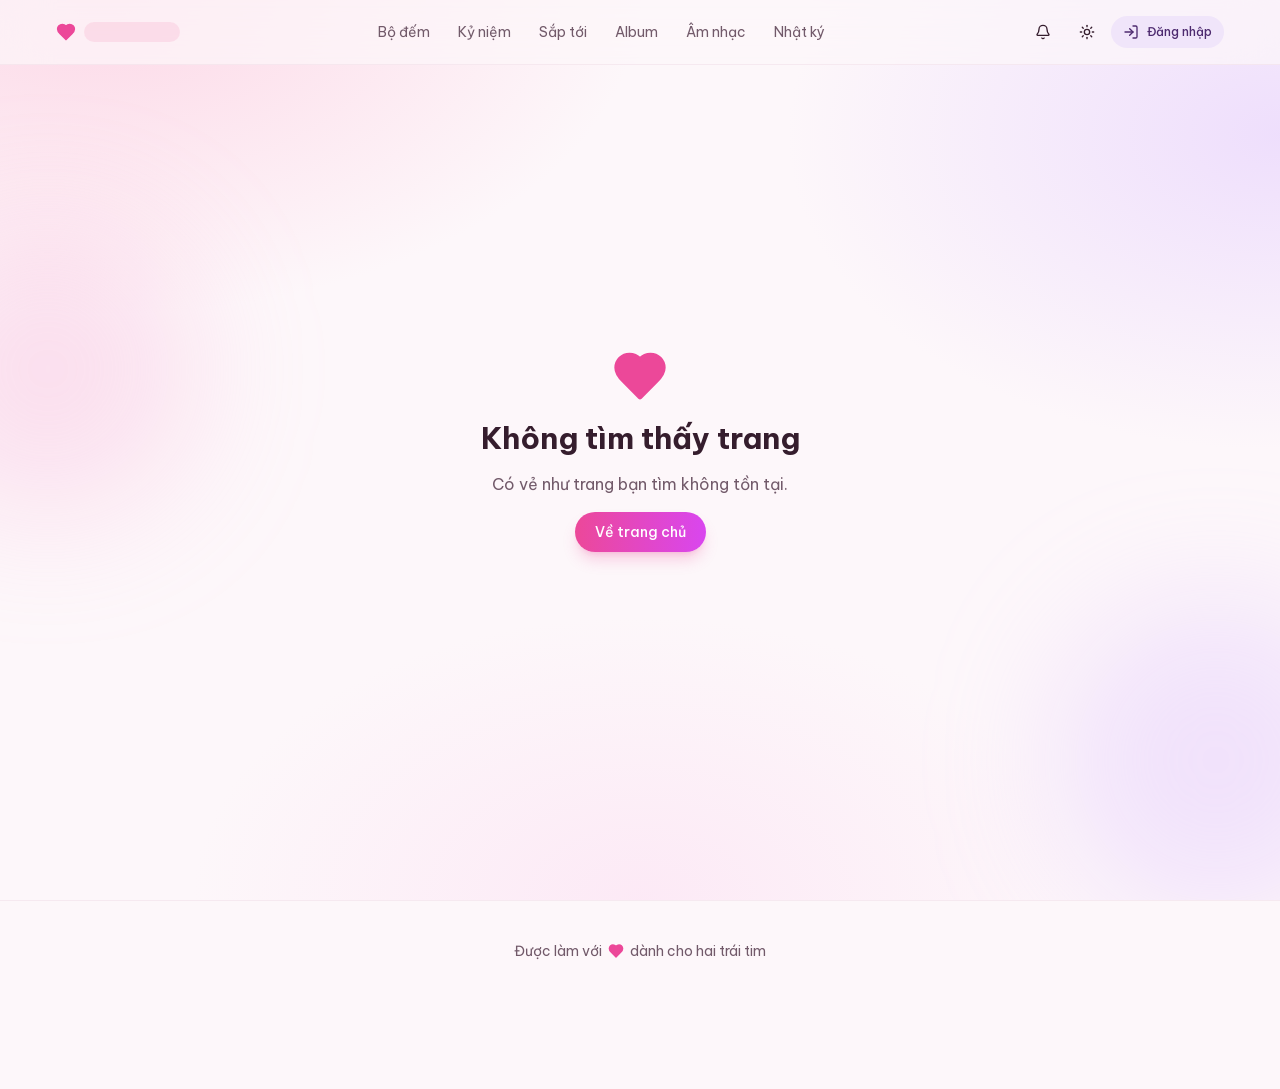
==== 404/index.html @ 4d0943d8 "Add files via upload" ====
<!DOCTYPE html><!--MErMUudcMoKUfOVUXWgeL--><html lang="vi" class="__variable_6d0faf __variable_8149aa"><head><meta charSet="utf-8"/><meta name="viewport" content="width=device-width, initial-scale=1"/><link rel="stylesheet" href="/_next/static/css/051e83f7795ea4bc.css" data-precedence="next"/><link rel="preload" as="script" fetchPriority="low" href="/_next/static/chunks/webpack-a908bea2ae0d6012.js"/><script src="/_next/static/chunks/4bd1b696-c023c6e3521b1417.js" async=""></script><script src="/_next/static/chunks/255-09fb0d129bb12f51.js" async=""></script><script src="/_next/static/chunks/main-app-3d567fc9f764b488.js" async=""></script><script src="/_next/static/chunks/44530001-6a14ce924906b4cd.js" async=""></script><script src="/_next/static/chunks/545-3b29d9e974eccf56.js" async=""></script><script src="/_next/static/chunks/82-1ed20d29b1942eb7.js" async=""></script><script src="/_next/static/chunks/146-676a3ccfbc1ae2bc.js" async=""></script><script src="/_next/static/chunks/619-9168df9c2a29b74b.js" async=""></script><script src="/_next/static/chunks/848-14072fbcd5449dd8.js" async=""></script><script src="/_next/static/chunks/577-89d31c0e419f32e5.js" async=""></script><script src="/_next/static/chunks/531-cd89e9d6afe585ce.js" async=""></script><script src="/_next/static/chunks/app/layout-2a44fe46a2966924.js" async=""></script><script src="/_next/static/chunks/app/error-6f0ba57e7aeb6a8e.js" async=""></script><script src="/_next/static/chunks/app/not-found-c13239a4c99b8b50.js" async=""></script><meta name="robots" content="noindex"/><meta name="theme-color" media="(prefers-color-scheme: light)" content="#fdf2f8"/><meta name="theme-color" media="(prefers-color-scheme: dark)" content="#14101c"/><title>Couple Love Counter - Đếm ngày yêu nhau</title><meta name="description" content="Website dành cho các cặp đôi: đếm ngày yêu nhau theo thời gian thực, lưu giữ kỷ niệm, album ảnh, playlist và nhật ký tình yêu."/><meta name="application-name" content="Couple Love Counter"/><meta name="keywords" content="đếm ngày yêu nhau,love counter,kỷ niệm tình yêu,album ảnh cặp đôi,nhật ký tình yêu"/><meta name="robots" content="index, follow"/><link rel="canonical" href="http://localhost:3000/"/><meta property="og:title" content="Couple Love Counter - Đếm ngày yêu nhau"/><meta property="og:description" content="Website dành cho các cặp đôi: đếm ngày yêu nhau theo thời gian thực, lưu giữ kỷ niệm, album ảnh, playlist và nhật ký tình yêu."/><meta property="og:url" content="http://localhost:3000/"/><meta property="og:site_name" content="Couple Love Counter"/><meta property="og:locale" content="vi_VN"/><meta property="og:type" content="website"/><meta name="twitter:card" content="summary"/><meta name="twitter:title" content="Couple Love Counter - Đếm ngày yêu nhau"/><meta name="twitter:description" content="Website dành cho các cặp đôi: đếm ngày yêu nhau theo thời gian thực, lưu giữ kỷ niệm, album ảnh, playlist và nhật ký tình yêu."/><link rel="icon" href="/icon.svg?c6a1fd4ae6cc5571" type="image/svg+xml" sizes="any"/><script src="/_next/static/chunks/polyfills-42372ed130431b0a.js" noModule=""></script></head><body class="min-h-screen font-sans antialiased"><div hidden=""><!--$--><!--/$--></div><script>((a,b,c,d,e,f,g,h)=>{let i=document.documentElement,j=["light","dark"];function k(b){var c;(Array.isArray(a)?a:[a]).forEach(a=>{let c="class"===a,d=c&&f?e.map(a=>f[a]||a):e;c?(i.classList.remove(...d),i.classList.add(f&&f[b]?f[b]:b)):i.setAttribute(a,b)}),c=b,h&&j.includes(c)&&(i.style.colorScheme=c)}if(d)k(d);else try{let a=localStorage.getItem(b)||c,d=g&&"system"===a?window.matchMedia("(prefers-color-scheme: dark)").matches?"dark":"light":a;k(d)}catch(a){}})("class","theme","system",null,["light","dark"],null,true,true)</script><div class="app-bg" aria-hidden="true"></div><div class="pointer-events-none fixed inset-0 -z-10 overflow-hidden" aria-hidden="true"><div class="absolute -left-24 top-1/4 size-72 animate-float rounded-full bg-pink-300/30 blur-3xl dark:bg-pink-600/15"></div><div class="absolute -right-24 top-2/3 size-80 animate-float-slow rounded-full bg-purple-300/30 blur-3xl dark:bg-purple-600/15"></div></div><header class="fixed inset-x-0 top-0 z-50 border-b border-border/50 bg-background/70 backdrop-blur-xl"><div class="container flex h-16 items-center justify-between gap-4"><a class="flex items-center gap-2 font-semibold" aria-label="Trang chủ" href="/"><svg xmlns="http://www.w3.org/2000/svg" width="24" height="24" viewBox="0 0 24 24" fill="none" stroke="currentColor" stroke-width="2" stroke-linecap="round" stroke-linejoin="round" class="lucide lucide-heart size-5 animate-heartbeat fill-pink-500 text-pink-500"><path d="M19 14c1.49-1.46 3-3.21 3-5.5A5.5 5.5 0 0 0 16.5 3c-1.76 0-3 .5-4.5 2-1.5-1.5-2.74-2-4.5-2A5.5 5.5 0 0 0 2 8.5c0 2.3 1.5 4.05 3 5.5l7 7Z"></path></svg><div aria-hidden="true" class="animate-pulse rounded-2xl bg-primary/10 dark:bg-white/10 h-5 w-24"></div></a><nav class="hidden items-center gap-1 lg:flex" aria-label="Điều hướng chính"><a class="rounded-full px-3 py-1.5 text-sm text-muted-foreground transition-colors hover:bg-accent hover:text-accent-foreground" href="/#counter">Bộ đếm</a><a class="rounded-full px-3 py-1.5 text-sm text-muted-foreground transition-colors hover:bg-accent hover:text-accent-foreground" href="/#timeline">Kỷ niệm</a><a class="rounded-full px-3 py-1.5 text-sm text-muted-foreground transition-colors hover:bg-accent hover:text-accent-foreground" href="/#upcoming">Sắp tới</a><a class="rounded-full px-3 py-1.5 text-sm text-muted-foreground transition-colors hover:bg-accent hover:text-accent-foreground" href="/#album">Album</a><a class="rounded-full px-3 py-1.5 text-sm text-muted-foreground transition-colors hover:bg-accent hover:text-accent-foreground" href="/#music">Âm nhạc</a><a class="rounded-full px-3 py-1.5 text-sm text-muted-foreground transition-colors hover:bg-accent hover:text-accent-foreground" href="/#diary">Nhật ký</a></nav><div class="flex items-center gap-1"><button class="inline-flex items-center justify-center gap-2 whitespace-nowrap rounded-full text-sm font-medium transition-all focus-visible:outline-none focus-visible:ring-2 focus-visible:ring-ring focus-visible:ring-offset-2 focus-visible:ring-offset-background disabled:pointer-events-none disabled:opacity-50 [&amp;_svg]:pointer-events-none [&amp;_svg]:size-4 [&amp;_svg]:shrink-0 hover:bg-accent hover:text-accent-foreground size-10" aria-label="Tắt thông báo" title="Tắt thông báo"><svg xmlns="http://www.w3.org/2000/svg" width="24" height="24" viewBox="0 0 24 24" fill="none" stroke="currentColor" stroke-width="2" stroke-linecap="round" stroke-linejoin="round" class="lucide lucide-bell"><path d="M10.268 21a2 2 0 0 0 3.464 0"></path><path d="M3.262 15.326A1 1 0 0 0 4 17h16a1 1 0 0 0 .74-1.673C19.41 13.956 18 12.499 18 8A6 6 0 0 0 6 8c0 4.499-1.411 5.956-2.738 7.326"></path></svg></button><button class="inline-flex items-center justify-center gap-2 whitespace-nowrap rounded-full text-sm font-medium transition-all focus-visible:outline-none focus-visible:ring-2 focus-visible:ring-ring focus-visible:ring-offset-2 focus-visible:ring-offset-background disabled:pointer-events-none disabled:opacity-50 [&amp;_svg]:pointer-events-none [&amp;_svg]:size-4 [&amp;_svg]:shrink-0 hover:bg-accent hover:text-accent-foreground size-10" aria-label="Đổi giao diện sáng/tối" title="Đổi giao diện sáng/tối"><svg xmlns="http://www.w3.org/2000/svg" width="24" height="24" viewBox="0 0 24 24" fill="none" stroke="currentColor" stroke-width="2" stroke-linecap="round" stroke-linejoin="round" class="lucide lucide-sun dark:hidden"><circle cx="12" cy="12" r="4"></circle><path d="M12 2v2"></path><path d="M12 20v2"></path><path d="m4.93 4.93 1.41 1.41"></path><path d="m17.66 17.66 1.41 1.41"></path><path d="M2 12h2"></path><path d="M20 12h2"></path><path d="m6.34 17.66-1.41 1.41"></path><path d="m19.07 4.93-1.41 1.41"></path></svg><svg xmlns="http://www.w3.org/2000/svg" width="24" height="24" viewBox="0 0 24 24" fill="none" stroke="currentColor" stroke-width="2" stroke-linecap="round" stroke-linejoin="round" class="lucide lucide-moon hidden dark:block"><path d="M12 3a6 6 0 0 0 9 9 9 9 0 1 1-9-9Z"></path></svg></button><a class="items-center justify-center gap-2 whitespace-nowrap rounded-full font-medium transition-all focus-visible:outline-none focus-visible:ring-2 focus-visible:ring-ring focus-visible:ring-offset-2 focus-visible:ring-offset-background disabled:pointer-events-none disabled:opacity-50 [&amp;_svg]:pointer-events-none [&amp;_svg]:size-4 [&amp;_svg]:shrink-0 bg-secondary text-secondary-foreground hover:bg-secondary/70 h-8 px-3 text-xs hidden sm:inline-flex" href="/login/"><svg xmlns="http://www.w3.org/2000/svg" width="24" height="24" viewBox="0 0 24 24" fill="none" stroke="currentColor" stroke-width="2" stroke-linecap="round" stroke-linejoin="round" class="lucide lucide-log-in"><path d="M15 3h4a2 2 0 0 1 2 2v14a2 2 0 0 1-2 2h-4"></path><polyline points="10 17 15 12 10 7"></polyline><line x1="15" x2="3" y1="12" y2="12"></line></svg> Đăng nhập</a><button class="inline-flex items-center justify-center gap-2 whitespace-nowrap rounded-full text-sm font-medium transition-all focus-visible:outline-none focus-visible:ring-2 focus-visible:ring-ring focus-visible:ring-offset-2 focus-visible:ring-offset-background disabled:pointer-events-none disabled:opacity-50 [&amp;_svg]:pointer-events-none [&amp;_svg]:size-4 [&amp;_svg]:shrink-0 hover:bg-accent hover:text-accent-foreground size-10 lg:hidden" aria-label="Mở menu" aria-expanded="false"><svg xmlns="http://www.w3.org/2000/svg" width="24" height="24" viewBox="0 0 24 24" fill="none" stroke="currentColor" stroke-width="2" stroke-linecap="round" stroke-linejoin="round" class="lucide lucide-menu"><line x1="4" x2="20" y1="12" y2="12"></line><line x1="4" x2="20" y1="6" y2="6"></line><line x1="4" x2="20" y1="18" y2="18"></line></svg></button></div></div></header><main><div class="container flex min-h-screen flex-col items-center justify-center gap-4 text-center"><svg xmlns="http://www.w3.org/2000/svg" width="24" height="24" viewBox="0 0 24 24" fill="none" stroke="currentColor" stroke-width="2" stroke-linecap="round" stroke-linejoin="round" class="lucide lucide-heart size-14 animate-heartbeat fill-pink-500 text-pink-500"><path d="M19 14c1.49-1.46 3-3.21 3-5.5A5.5 5.5 0 0 0 16.5 3c-1.76 0-3 .5-4.5 2-1.5-1.5-2.74-2-4.5-2A5.5 5.5 0 0 0 2 8.5c0 2.3 1.5 4.05 3 5.5l7 7Z"></path></svg><h1 class="text-3xl font-bold">Không tìm thấy trang</h1><p class="text-muted-foreground">Có vẻ như trang bạn tìm không tồn tại.</p><a class="inline-flex items-center justify-center gap-2 whitespace-nowrap rounded-full text-sm font-medium transition-all focus-visible:outline-none focus-visible:ring-2 focus-visible:ring-ring focus-visible:ring-offset-2 focus-visible:ring-offset-background disabled:pointer-events-none disabled:opacity-50 [&amp;_svg]:pointer-events-none [&amp;_svg]:size-4 [&amp;_svg]:shrink-0 bg-gradient-to-r from-pink-500 to-fuchsia-500 text-primary-foreground shadow-lg shadow-pink-500/25 hover:shadow-pink-500/40 hover:brightness-105 active:scale-[0.98] h-10 px-5 py-2" href="/">Về trang chủ</a></div><!--$--><!--/$--></main><footer class="border-t border-border/50 py-10 pb-32 text-center text-sm text-muted-foreground"><p class="flex items-center justify-center gap-1.5">Được làm với <svg xmlns="http://www.w3.org/2000/svg" width="24" height="24" viewBox="0 0 24 24" fill="none" stroke="currentColor" stroke-width="2" stroke-linecap="round" stroke-linejoin="round" class="lucide lucide-heart size-4 fill-pink-500 text-pink-500"><path d="M19 14c1.49-1.46 3-3.21 3-5.5A5.5 5.5 0 0 0 16.5 3c-1.76 0-3 .5-4.5 2-1.5-1.5-2.74-2-4.5-2A5.5 5.5 0 0 0 2 8.5c0 2.3 1.5 4.05 3 5.5l7 7Z"></path></svg> dành cho hai trái tim</p></footer><section aria-label="Notifications alt+T" tabindex="-1" aria-live="polite" aria-relevant="additions text" aria-atomic="false"></section><audio preload="metadata"></audio><div class="fixed z-40 overflow-hidden rounded-3xl border border-border bg-card shadow-2xl pointer-events-none -left-[9999px] top-0 w-[22rem]" aria-hidden="true"><div class="aspect-video w-full hidden"></div></div><script src="/_next/static/chunks/webpack-a908bea2ae0d6012.js" id="_R_" async=""></script><script>(self.__next_f=self.__next_f||[]).push([0])</script><script>self.__next_f.push([1,"1:\"$Sreact.fragment\"\n2:I[1715,[\"730\",\"static/chunks/44530001-6a14ce924906b4cd.js\",\"545\",\"static/chunks/545-3b29d9e974eccf56.js\",\"82\",\"static/chunks/82-1ed20d29b1942eb7.js\",\"146\",\"static/chunks/146-676a3ccfbc1ae2bc.js\",\"619\",\"static/chunks/619-9168df9c2a29b74b.js\",\"848\",\"static/chunks/848-14072fbcd5449dd8.js\",\"577\",\"static/chunks/577-89d31c0e419f32e5.js\",\"531\",\"static/chunks/531-cd89e9d6afe585ce.js\",\"177\",\"static/chunks/app/layout-2a44fe46a2966924.js\"],\"ThemeProvider\"]\n3:I[4852,[\"730\",\"static/chunks/44530001-6a14ce924906b4cd.js\",\"545\",\"static/chunks/545-3b29d9e974eccf56.js\",\"82\",\"static/chunks/82-1ed20d29b1942eb7.js\",\"146\",\"static/chunks/146-676a3ccfbc1ae2bc.js\",\"619\",\"static/chunks/619-9168df9c2a29b74b.js\",\"848\",\"static/chunks/848-14072fbcd5449dd8.js\",\"577\",\"static/chunks/577-89d31c0e419f32e5.js\",\"531\",\"static/chunks/531-cd89e9d6afe585ce.js\",\"177\",\"static/chunks/app/layout-2a44fe46a2966924.js\"],\"AuthProvider\"]\n4:I[8923,[\"730\",\"static/chunks/44530001-6a14ce924906b4cd.js\",\"545\",\"static/chunks/545-3b29d9e974eccf56.js\",\"82\",\"static/chunks/82-1ed20d29b1942eb7.js\",\"146\",\"static/chunks/146-676a3ccfbc1ae2bc.js\",\"619\",\"static/chunks/619-9168df9c2a29b74b.js\",\"848\",\"static/chunks/848-14072fbcd5449dd8.js\",\"577\",\"static/chunks/577-89d31c0e419f32e5.js\",\"531\",\"static/chunks/531-cd89e9d6afe585ce.js\",\"177\",\"static/chunks/app/layout-2a44fe46a2966924.js\"],\"CoupleProvider\"]\n5:I[8129,[\"730\",\"static/chunks/44530001-6a14ce924906b4cd.js\",\"545\",\"static/chunks/545-3b29d9e974eccf56.js\",\"82\",\"static/chunks/82-1ed20d29b1942eb7.js\",\"146\",\"static/chunks/146-676a3ccfbc1ae2bc.js\",\"619\",\"static/chunks/619-9168df9c2a29b74b.js\",\"848\",\"static/chunks/848-14072fbcd5449dd8.js\",\"577\",\"static/chunks/577-89d31c0e419f32e5.js\",\"531\",\"static/chunks/531-cd89e9d6afe585ce.js\",\"177\",\"static/chunks/app/layout-2a44fe46a2966924.js\"],\"NotificationProvider\"]\n6:I[5827,[\"730\",\"static/chunks/44530001-6a14ce924906b4cd.js\",\"545\",\"static/chunks/545-3b29d9e974eccf56.js\",\"82\",\"static/chunks/82-1ed20d29b1942eb7.js\",\"146\",\"static/chunks/146-676a3ccfbc1ae2bc.js\",\"619\",\"static/c"])</script><script>self.__next_f.push([1,"hunks/619-9168df9c2a29b74b.js\",\"848\",\"static/chunks/848-14072fbcd5449dd8.js\",\"577\",\"static/chunks/577-89d31c0e419f32e5.js\",\"531\",\"static/chunks/531-cd89e9d6afe585ce.js\",\"177\",\"static/chunks/app/layout-2a44fe46a2966924.js\"],\"PlayerProvider\"]\n7:I[2938,[\"730\",\"static/chunks/44530001-6a14ce924906b4cd.js\",\"545\",\"static/chunks/545-3b29d9e974eccf56.js\",\"82\",\"static/chunks/82-1ed20d29b1942eb7.js\",\"146\",\"static/chunks/146-676a3ccfbc1ae2bc.js\",\"619\",\"static/chunks/619-9168df9c2a29b74b.js\",\"848\",\"static/chunks/848-14072fbcd5449dd8.js\",\"577\",\"static/chunks/577-89d31c0e419f32e5.js\",\"531\",\"static/chunks/531-cd89e9d6afe585ce.js\",\"177\",\"static/chunks/app/layout-2a44fe46a2966924.js\"],\"SiteHeader\"]\n8:I[9766,[],\"\"]\n9:I[9520,[\"545\",\"static/chunks/545-3b29d9e974eccf56.js\",\"39\",\"static/chunks/app/error-6f0ba57e7aeb6a8e.js\"],\"default\"]\na:I[8924,[],\"\"]\nb:I[2619,[\"619\",\"static/chunks/619-9168df9c2a29b74b.js\",\"345\",\"static/chunks/app/not-found-c13239a4c99b8b50.js\"],\"\"]\nc:I[1783,[\"730\",\"static/chunks/44530001-6a14ce924906b4cd.js\",\"545\",\"static/chunks/545-3b29d9e974eccf56.js\",\"82\",\"static/chunks/82-1ed20d29b1942eb7.js\",\"146\",\"static/chunks/146-676a3ccfbc1ae2bc.js\",\"619\",\"static/chunks/619-9168df9c2a29b74b.js\",\"848\",\"static/chunks/848-14072fbcd5449dd8.js\",\"577\",\"static/chunks/577-89d31c0e419f32e5.js\",\"531\",\"static/chunks/531-cd89e9d6afe585ce.js\",\"177\",\"static/chunks/app/layout-2a44fe46a2966924.js\"],\"MusicPlayer\"]\nd:I[5021,[\"730\",\"static/chunks/44530001-6a14ce924906b4cd.js\",\"545\",\"static/chunks/545-3b29d9e974eccf56.js\",\"82\",\"static/chunks/82-1ed20d29b1942eb7.js\",\"146\",\"static/chunks/146-676a3ccfbc1ae2bc.js\",\"619\",\"static/chunks/619-9168df9c2a29b74b.js\",\"848\",\"static/chunks/848-14072fbcd5449dd8.js\",\"577\",\"static/chunks/577-89d31c0e419f32e5.js\",\"531\",\"static/chunks/531-cd89e9d6afe585ce.js\",\"177\",\"static/chunks/app/layout-2a44fe46a2966924.js\"],\"NotificationPopup\"]\ne:I[2626,[\"730\",\"static/chunks/44530001-6a14ce924906b4cd.js\",\"545\",\"static/chunks/545-3b29d9e974eccf56.js\",\"82\",\"static/chunks/82-1ed20d29b1942eb7.js\",\"146\",\"static/chunks/146-676a3ccf"])</script><script>self.__next_f.push([1,"bc1ae2bc.js\",\"619\",\"static/chunks/619-9168df9c2a29b74b.js\",\"848\",\"static/chunks/848-14072fbcd5449dd8.js\",\"577\",\"static/chunks/577-89d31c0e419f32e5.js\",\"531\",\"static/chunks/531-cd89e9d6afe585ce.js\",\"177\",\"static/chunks/app/layout-2a44fe46a2966924.js\"],\"AppToaster\"]\n15:I[7150,[],\"\"]\n:HL[\"/_next/static/css/051e83f7795ea4bc.css\",\"style\"]\n"])</script><script>self.__next_f.push([1,"0:{\"P\":null,\"b\":\"MErMUudcMoKUfOVUXWgeL\",\"p\":\"\",\"c\":[\"\",\"_not-found\",\"\"],\"i\":false,\"f\":[[[\"\",{\"children\":[\"/_not-found\",{\"children\":[\"__PAGE__\",{}]}]},\"$undefined\",\"$undefined\",true],[\"\",[\"$\",\"$1\",\"c\",{\"children\":[[[\"$\",\"link\",\"0\",{\"rel\":\"stylesheet\",\"href\":\"/_next/static/css/051e83f7795ea4bc.css\",\"precedence\":\"next\",\"crossOrigin\":\"$undefined\",\"nonce\":\"$undefined\"}]],[\"$\",\"html\",null,{\"lang\":\"vi\",\"suppressHydrationWarning\":true,\"className\":\"__variable_6d0faf __variable_8149aa\",\"children\":[\"$\",\"body\",null,{\"className\":\"min-h-screen font-sans antialiased\",\"children\":[\"$\",\"$L2\",null,{\"attribute\":\"class\",\"defaultTheme\":\"system\",\"enableSystem\":true,\"disableTransitionOnChange\":true,\"children\":[\"$\",\"$L3\",null,{\"children\":[\"$\",\"$L4\",null,{\"children\":[\"$\",\"$L5\",null,{\"children\":[\"$\",\"$L6\",null,{\"children\":[[\"$\",\"div\",null,{\"className\":\"app-bg\",\"aria-hidden\":\"true\"}],[\"$\",\"div\",null,{\"className\":\"pointer-events-none fixed inset-0 -z-10 overflow-hidden\",\"aria-hidden\":\"true\",\"children\":[[\"$\",\"div\",null,{\"className\":\"absolute -left-24 top-1/4 size-72 animate-float rounded-full bg-pink-300/30 blur-3xl dark:bg-pink-600/15\"}],[\"$\",\"div\",null,{\"className\":\"absolute -right-24 top-2/3 size-80 animate-float-slow rounded-full bg-purple-300/30 blur-3xl dark:bg-purple-600/15\"}]]}],[\"$\",\"$L7\",null,{}],[\"$\",\"main\",null,{\"children\":[\"$\",\"$L8\",null,{\"parallelRouterKey\":\"children\",\"error\":\"$9\",\"errorStyles\":[],\"errorScripts\":[],\"template\":[\"$\",\"$La\",null,{}],\"templateStyles\":\"$undefined\",\"templateScripts\":\"$undefined\",\"notFound\":[[\"$\",\"div\",null,{\"className\":\"container flex min-h-screen flex-col items-center justify-center gap-4 text-center\",\"children\":[[\"$\",\"svg\",null,{\"ref\":\"$undefined\",\"xmlns\":\"http://www.w3.org/2000/svg\",\"width\":24,\"height\":24,\"viewBox\":\"0 0 24 24\",\"fill\":\"none\",\"stroke\":\"currentColor\",\"strokeWidth\":2,\"strokeLinecap\":\"round\",\"strokeLinejoin\":\"round\",\"className\":\"lucide lucide-heart size-14 animate-heartbeat fill-pink-500 text-pink-500\",\"children\":[[\"$\",\"path\",\"c3ymky\",{\"d\":\"M19 14c1.49-1.46 3-3.21 3-5.5A5.5 5.5 0 0 0 16.5 3c-1.76 0-3 .5-4.5 2-1.5-1.5-2.74-2-4.5-2A5.5 5.5 0 0 0 2 8.5c0 2.3 1.5 4.05 3 5.5l7 7Z\"}],\"$undefined\"]}],[\"$\",\"h1\",null,{\"className\":\"text-3xl font-bold\",\"children\":\"Không tìm thấy trang\"}],[\"$\",\"p\",null,{\"className\":\"text-muted-foreground\",\"children\":\"Có vẻ như trang bạn tìm không tồn tại.\"}],[\"$\",\"$Lb\",null,{\"href\":\"/\",\"children\":\"Về trang chủ\",\"className\":\"inline-flex items-center justify-center gap-2 whitespace-nowrap rounded-full text-sm font-medium transition-all focus-visible:outline-none focus-visible:ring-2 focus-visible:ring-ring focus-visible:ring-offset-2 focus-visible:ring-offset-background disabled:pointer-events-none disabled:opacity-50 [\u0026_svg]:pointer-events-none [\u0026_svg]:size-4 [\u0026_svg]:shrink-0 bg-gradient-to-r from-pink-500 to-fuchsia-500 text-primary-foreground shadow-lg shadow-pink-500/25 hover:shadow-pink-500/40 hover:brightness-105 active:scale-[0.98] h-10 px-5 py-2\",\"ref\":null}]]}],[]],\"forbidden\":\"$undefined\",\"unauthorized\":\"$undefined\"}]}],[\"$\",\"footer\",null,{\"className\":\"border-t border-border/50 py-10 pb-32 text-center text-sm text-muted-foreground\",\"children\":[\"$\",\"p\",null,{\"className\":\"flex items-center justify-center gap-1.5\",\"children\":[\"Được làm với \",[\"$\",\"svg\",null,{\"ref\":\"$undefined\",\"xmlns\":\"http://www.w3.org/2000/svg\",\"width\":24,\"height\":24,\"viewBox\":\"0 0 24 24\",\"fill\":\"none\",\"stroke\":\"currentColor\",\"strokeWidth\":2,\"strokeLinecap\":\"round\",\"strokeLinejoin\":\"round\",\"className\":\"lucide lucide-heart size-4 fill-pink-500 text-pink-500\",\"children\":[[\"$\",\"path\",\"c3ymky\",{\"d\":\"M19 14c1.49-1.46 3-3.21 3-5.5A5.5 5.5 0 0 0 16.5 3c-1.76 0-3 .5-4.5 2-1.5-1.5-2.74-2-4.5-2A5.5 5.5 0 0 0 2 8.5c0 2.3 1.5 4.05 3 5.5l7 7Z\"}],\"$undefined\"]}],\" dành cho hai trái tim\"]}]}],[\"$\",\"$Lc\",null,{}],[\"$\",\"$Ld\",null,{}],[\"$\",\"$Le\",null,{}]]}]}]}]}]}]}]}]]}],{\"children\":[\"/_not-found\",[\"$\",\"$1\",\"c\",{\"children\":[null,[\"$\",\"$L8\",null,{\"parallelRouterKey\":\"children\",\"error\":\"$undefined\",\"errorStyles\":\"$undefined\",\"errorScripts\":\"$undefined\",\"template\":[\"$\",\"$La\",null,{}],\"templateStyles\":\"$undefined\",\"templateScripts\":\"$undefined\",\"notFound\":\"$undefined\",\"forbidden\":\"$undefined\",\"unauthorized\":\"$undefined\"}]]}],{\"children\":[\"__PAGE__\",[\"$\",\"$1\",\"c\",{\"children\":[[\"$\",\"div\",null,{\"className\":\"container flex min-h-screen flex-col items-center justify-center gap-4 text-center\",\"children\":[[\"$\",\"svg\",null,{\"ref\":\"$undefined\",\"xmlns\":\"http://www.w3.org/2000/svg\",\"width\":24,\"height\":24,\"viewBox\":\"0 0 24 24\",\"fill\":\"none\",\"stroke\":\"currentColor\",\"strokeWidth\":2,\"strokeLinecap\":\"round\",\"strokeLinejoin\":\"round\",\"className\":\"lucide lucide-heart size-14 animate-heartbeat fill-pink-500 text-pink-500\",\"children\":[\"$Lf\",\"$undefined\"]}],\"$L10\",\"$L11\",\"$L12\"]}],null,\"$L13\"]}],{},null,false]},null,false]},null,false],\"$L14\",false]],\"m\":\"$undefined\",\"G\":[\"$15\",[]],\"s\":false,\"S\":true}\n"])</script><script>self.__next_f.push([1,"16:I[4431,[],\"OutletBoundary\"]\n18:I[5278,[],\"AsyncMetadataOutlet\"]\n1a:I[4431,[],\"ViewportBoundary\"]\n1c:I[4431,[],\"MetadataBoundary\"]\n1d:\"$Sreact.suspense\"\nf:[\"$\",\"path\",\"c3ymky\",{\"d\":\"M19 14c1.49-1.46 3-3.21 3-5.5A5.5 5.5 0 0 0 16.5 3c-1.76 0-3 .5-4.5 2-1.5-1.5-2.74-2-4.5-2A5.5 5.5 0 0 0 2 8.5c0 2.3 1.5 4.05 3 5.5l7 7Z\"}]\n10:[\"$\",\"h1\",null,{\"className\":\"text-3xl font-bold\",\"children\":\"Không tìm thấy trang\"}]\n11:[\"$\",\"p\",null,{\"className\":\"text-muted-foreground\",\"children\":\"Có vẻ như trang bạn tìm không tồn tại.\"}]\n12:[\"$\",\"$Lb\",null,{\"href\":\"/\",\"children\":\"Về trang chủ\",\"className\":\"inline-flex items-center justify-center gap-2 whitespace-nowrap rounded-full text-sm font-medium transition-all focus-visible:outline-none focus-visible:ring-2 focus-visible:ring-ring focus-visible:ring-offset-2 focus-visible:ring-offset-background disabled:pointer-events-none disabled:opacity-50 [\u0026_svg]:pointer-events-none [\u0026_svg]:size-4 [\u0026_svg]:shrink-0 bg-gradient-to-r from-pink-500 to-fuchsia-500 text-primary-foreground shadow-lg shadow-pink-500/25 hover:shadow-pink-500/40 hover:brightness-105 active:scale-[0.98] h-10 px-5 py-2\",\"ref\":null}]\n13:[\"$\",\"$L16\",null,{\"children\":[\"$L17\",[\"$\",\"$L18\",null,{\"promise\":\"$@19\"}]]}]\n14:[\"$\",\"$1\",\"h\",{\"children\":[[\"$\",\"meta\",null,{\"name\":\"robots\",\"content\":\"noindex\"}],[[\"$\",\"$L1a\",null,{\"children\":\"$L1b\"}],null],[\"$\",\"$L1c\",null,{\"children\":[\"$\",\"div\",null,{\"hidden\":true,\"children\":[\"$\",\"$1d\",null,{\"fallback\":null,\"children\":\"$L1e\"}]}]}]]}]\n"])</script><script>self.__next_f.push([1,"1b:[[\"$\",\"meta\",\"0\",{\"charSet\":\"utf-8\"}],[\"$\",\"meta\",\"1\",{\"name\":\"viewport\",\"content\":\"width=device-width, initial-scale=1\"}],[\"$\",\"meta\",\"2\",{\"name\":\"theme-color\",\"media\":\"(prefers-color-scheme: light)\",\"content\":\"#fdf2f8\"}],[\"$\",\"meta\",\"3\",{\"name\":\"theme-color\",\"media\":\"(prefers-color-scheme: dark)\",\"content\":\"#14101c\"}]]\n17:null\n"])</script><script>self.__next_f.push([1,"1f:I[622,[],\"IconMark\"]\n"])</script><script>self.__next_f.push([1,"19:{\"metadata\":[[\"$\",\"title\",\"0\",{\"children\":\"Couple Love Counter - Đếm ngày yêu nhau\"}],[\"$\",\"meta\",\"1\",{\"name\":\"description\",\"content\":\"Website dành cho các cặp đôi: đếm ngày yêu nhau theo thời gian thực, lưu giữ kỷ niệm, album ảnh, playlist và nhật ký tình yêu.\"}],[\"$\",\"meta\",\"2\",{\"name\":\"application-name\",\"content\":\"Couple Love Counter\"}],[\"$\",\"meta\",\"3\",{\"name\":\"keywords\",\"content\":\"đếm ngày yêu nhau,love counter,kỷ niệm tình yêu,album ảnh cặp đôi,nhật ký tình yêu\"}],[\"$\",\"meta\",\"4\",{\"name\":\"robots\",\"content\":\"index, follow\"}],[\"$\",\"link\",\"5\",{\"rel\":\"canonical\",\"href\":\"http://localhost:3000/\"}],[\"$\",\"meta\",\"6\",{\"property\":\"og:title\",\"content\":\"Couple Love Counter - Đếm ngày yêu nhau\"}],[\"$\",\"meta\",\"7\",{\"property\":\"og:description\",\"content\":\"Website dành cho các cặp đôi: đếm ngày yêu nhau theo thời gian thực, lưu giữ kỷ niệm, album ảnh, playlist và nhật ký tình yêu.\"}],[\"$\",\"meta\",\"8\",{\"property\":\"og:url\",\"content\":\"http://localhost:3000/\"}],[\"$\",\"meta\",\"9\",{\"property\":\"og:site_name\",\"content\":\"Couple Love Counter\"}],[\"$\",\"meta\",\"10\",{\"property\":\"og:locale\",\"content\":\"vi_VN\"}],[\"$\",\"meta\",\"11\",{\"property\":\"og:type\",\"content\":\"website\"}],[\"$\",\"meta\",\"12\",{\"name\":\"twitter:card\",\"content\":\"summary\"}],[\"$\",\"meta\",\"13\",{\"name\":\"twitter:title\",\"content\":\"Couple Love Counter - Đếm ngày yêu nhau\"}],[\"$\",\"meta\",\"14\",{\"name\":\"twitter:description\",\"content\":\"Website dành cho các cặp đôi: đếm ngày yêu nhau theo thời gian thực, lưu giữ kỷ niệm, album ảnh, playlist và nhật ký tình yêu.\"}],[\"$\",\"link\",\"15\",{\"rel\":\"icon\",\"href\":\"/icon.svg?c6a1fd4ae6cc5571\",\"type\":\"image/svg+xml\",\"sizes\":\"any\"}],[\"$\",\"$L1f\",\"16\",{}]],\"error\":null,\"digest\":\"$undefined\"}\n"])</script><script>self.__next_f.push([1,"1e:\"$19:metadata\"\n"])</script></body></html>
---- _next/static/css/051e83f7795ea4bc.css ----
@font-face{font-family:Be Vietnam Pro;font-style:normal;font-weight:300;font-display:swap;src:url(/_next/static/media/5662512df8b0ccdf-s.p.woff2) format("woff2");unicode-range:u+0102-0103,u+0110-0111,u+0128-0129,u+0168-0169,u+01a0-01a1,u+01af-01b0,u+0300-0301,u+0303-0304,u+0308-0309,u+0323,u+0329,u+1ea0-1ef9,u+20ab}@font-face{font-family:Be Vietnam Pro;font-style:normal;font-weight:300;font-display:swap;src:url(/_next/static/media/07ef58f5f6014a87-s.woff2) format("woff2");unicode-range:u+0100-02ba,u+02bd-02c5,u+02c7-02cc,u+02ce-02d7,u+02dd-02ff,u+0304,u+0308,u+0329,u+1d00-1dbf,u+1e00-1e9f,u+1ef2-1eff,u+2020,u+20a0-20ab,u+20ad-20c4,u+2113,u+2c60-2c7f,u+a720-a7ff}@font-face{font-family:Be Vietnam Pro;font-style:normal;font-weight:300;font-display:swap;src:url(/_next/static/media/5ab5267d02dae909-s.p.woff2) format("woff2");unicode-range:u+00??,u+0131,u+0152-0153,u+02bb-02bc,u+02c6,u+02da,u+02dc,u+0304,u+0308,u+0329,u+2000-206f,u+20ac,u+2122,u+2191,u+2193,u+2212,u+2215,u+feff,u+fffd}@font-face{font-family:Be Vietnam Pro;font-style:normal;font-weight:400;font-display:swap;src:url(/_next/static/media/cd79e1ff94fa521b-s.p.woff2) format("woff2");unicode-range:u+0102-0103,u+0110-0111,u+0128-0129,u+0168-0169,u+01a0-01a1,u+01af-01b0,u+0300-0301,u+0303-0304,u+0308-0309,u+0323,u+0329,u+1ea0-1ef9,u+20ab}@font-face{font-family:Be Vietnam Pro;font-style:normal;font-weight:400;font-display:swap;src:url(/_next/static/media/89362aa296165c6d-s.woff2) format("woff2");unicode-range:u+0100-02ba,u+02bd-02c5,u+02c7-02cc,u+02ce-02d7,u+02dd-02ff,u+0304,u+0308,u+0329,u+1d00-1dbf,u+1e00-1e9f,u+1ef2-1eff,u+2020,u+20a0-20ab,u+20ad-20c4,u+2113,u+2c60-2c7f,u+a720-a7ff}@font-face{font-family:Be Vietnam Pro;font-style:normal;font-weight:400;font-display:swap;src:url(/_next/static/media/e11f95d95ac59fa4-s.p.woff2) format("woff2");unicode-range:u+00??,u+0131,u+0152-0153,u+02bb-02bc,u+02c6,u+02da,u+02dc,u+0304,u+0308,u+0329,u+2000-206f,u+20ac,u+2122,u+2191,u+2193,u+2212,u+2215,u+feff,u+fffd}@font-face{font-family:Be Vietnam Pro;font-style:normal;font-weight:500;font-display:swap;src:url(/_next/static/media/00f4982f357db61e-s.p.woff2) format("woff2");unicode-range:u+0102-0103,u+0110-0111,u+0128-0129,u+0168-0169,u+01a0-01a1,u+01af-01b0,u+0300-0301,u+0303-0304,u+0308-0309,u+0323,u+0329,u+1ea0-1ef9,u+20ab}@font-face{font-family:Be Vietnam Pro;font-style:normal;font-weight:500;font-display:swap;src:url(/_next/static/media/62a3c74fa0e47362-s.woff2) format("woff2");unicode-range:u+0100-02ba,u+02bd-02c5,u+02c7-02cc,u+02ce-02d7,u+02dd-02ff,u+0304,u+0308,u+0329,u+1d00-1dbf,u+1e00-1e9f,u+1ef2-1eff,u+2020,u+20a0-20ab,u+20ad-20c4,u+2113,u+2c60-2c7f,u+a720-a7ff}@font-face{font-family:Be Vietnam Pro;font-style:normal;font-weight:500;font-display:swap;src:url(/_next/static/media/8201559e247ad180-s.p.woff2) format("woff2");unicode-range:u+00??,u+0131,u+0152-0153,u+02bb-02bc,u+02c6,u+02da,u+02dc,u+0304,u+0308,u+0329,u+2000-206f,u+20ac,u+2122,u+2191,u+2193,u+2212,u+2215,u+feff,u+fffd}@font-face{font-family:Be Vietnam Pro;font-style:normal;font-weight:600;font-display:swap;src:url(/_next/static/media/2173e4bb28c315da-s.p.woff2) format("woff2");unicode-range:u+0102-0103,u+0110-0111,u+0128-0129,u+0168-0169,u+01a0-01a1,u+01af-01b0,u+0300-0301,u+0303-0304,u+0308-0309,u+0323,u+0329,u+1ea0-1ef9,u+20ab}@font-face{font-family:Be Vietnam Pro;font-style:normal;font-weight:600;font-display:swap;src:url(/_next/static/media/c6f81e539d11fc99-s.woff2) format("woff2");unicode-range:u+0100-02ba,u+02bd-02c5,u+02c7-02cc,u+02ce-02d7,u+02dd-02ff,u+0304,u+0308,u+0329,u+1d00-1dbf,u+1e00-1e9f,u+1ef2-1eff,u+2020,u+20a0-20ab,u+20ad-20c4,u+2113,u+2c60-2c7f,u+a720-a7ff}@font-face{font-family:Be Vietnam Pro;font-style:normal;font-weight:600;font-display:swap;src:url(/_next/static/media/25ab8995c98996d7-s.p.woff2) format("woff2");unicode-range:u+00??,u+0131,u+0152-0153,u+02bb-02bc,u+02c6,u+02da,u+02dc,u+0304,u+0308,u+0329,u+2000-206f,u+20ac,u+2122,u+2191,u+2193,u+2212,u+2215,u+feff,u+fffd}@font-face{font-family:Be Vietnam Pro;font-style:normal;font-weight:700;font-display:swap;src:url(/_next/static/media/9ddf1512dbee9c99-s.p.woff2) format("woff2");unicode-range:u+0102-0103,u+0110-0111,u+0128-0129,u+0168-0169,u+01a0-01a1,u+01af-01b0,u+0300-0301,u+0303-0304,u+0308-0309,u+0323,u+0329,u+1ea0-1ef9,u+20ab}@font-face{font-family:Be Vietnam Pro;font-style:normal;font-weight:700;font-display:swap;src:url(/_next/static/media/8247d8d2a376ae43-s.woff2) format("woff2");unicode-range:u+0100-02ba,u+02bd-02c5,u+02c7-02cc,u+02ce-02d7,u+02dd-02ff,u+0304,u+0308,u+0329,u+1d00-1dbf,u+1e00-1e9f,u+1ef2-1eff,u+2020,u+20a0-20ab,u+20ad-20c4,u+2113,u+2c60-2c7f,u+a720-a7ff}@font-face{font-family:Be Vietnam Pro;font-style:normal;font-weight:700;font-display:swap;src:url(/_next/static/media/e270c9fc4fe96f5a-s.p.woff2) format("woff2");unicode-range:u+00??,u+0131,u+0152-0153,u+02bb-02bc,u+02c6,u+02da,u+02dc,u+0304,u+0308,u+0329,u+2000-206f,u+20ac,u+2122,u+2191,u+2193,u+2212,u+2215,u+feff,u+fffd}@font-face{font-family:Be Vietnam Pro Fallback;src:local("Arial");ascent-override:90.61%;descent-override:24.01%;line-gap-override:0.00%;size-adjust:110.36%}.__className_6d0faf{font-family:Be Vietnam Pro,Be Vietnam Pro Fallback;font-style:normal}.__variable_6d0faf{--font-sans:"Be Vietnam Pro","Be Vietnam Pro Fallback"}@font-face{font-family:Dancing Script;font-style:normal;font-weight:400 700;font-display:swap;src:url(/_next/static/media/325259dae461ae2a-s.p.woff2) format("woff2");unicode-range:u+0102-0103,u+0110-0111,u+0128-0129,u+0168-0169,u+01a0-01a1,u+01af-01b0,u+0300-0301,u+0303-0304,u+0308-0309,u+0323,u+0329,u+1ea0-1ef9,u+20ab}@font-face{font-family:Dancing Script;font-style:normal;font-weight:400 700;font-display:swap;src:url(/_next/static/media/d8f3713f2c4f699b-s.woff2) format("woff2");unicode-range:u+0100-02ba,u+02bd-02c5,u+02c7-02cc,u+02ce-02d7,u+02dd-02ff,u+0304,u+0308,u+0329,u+1d00-1dbf,u+1e00-1e9f,u+1ef2-1eff,u+2020,u+20a0-20ab,u+20ad-20c4,u+2113,u+2c60-2c7f,u+a720-a7ff}@font-face{font-family:Dancing Script;font-style:normal;font-weight:400 700;font-display:swap;src:url(/_next/static/media/0e9d289c6eb42bf7-s.p.woff2) format("woff2");unicode-range:u+00??,u+0131,u+0152-0153,u+02bb-02bc,u+02c6,u+02da,u+02dc,u+0304,u+0308,u+0329,u+2000-206f,u+20ac,u+2122,u+2191,u+2193,u+2212,u+2215,u+feff,u+fffd}@font-face{font-family:Dancing Script Fallback;src:local("Arial");ascent-override:112.99%;descent-override:34.39%;line-gap-override:0.00%;size-adjust:81.43%}.__className_8149aa{font-family:Dancing Script,Dancing Script Fallback;font-style:normal}.__variable_8149aa{--font-script:"Dancing Script","Dancing Script Fallback"}*,:after,:before{--tw-border-spacing-x:0;--tw-border-spacing-y:0;--tw-translate-x:0;--tw-translate-y:0;--tw-rotate:0;--tw-skew-x:0;--tw-skew-y:0;--tw-scale-x:1;--tw-scale-y:1;--tw-pan-x: ;--tw-pan-y: ;--tw-pinch-zoom: ;--tw-scroll-snap-strictness:proximity;--tw-gradient-from-position: ;--tw-gradient-via-position: ;--tw-gradient-to-position: ;--tw-ordinal: ;--tw-slashed-zero: ;--tw-numeric-figure: ;--tw-numeric-spacing: ;--tw-numeric-fraction: ;--tw-ring-inset: ;--tw-ring-offset-width:0px;--tw-ring-offset-color:#fff;--tw-ring-color:rgb(59 130 246/0.5);--tw-ring-offset-shadow:0 0 #0000;--tw-ring-shadow:0 0 #0000;--tw-shadow:0 0 #0000;--tw-shadow-colored:0 0 #0000;--tw-blur: ;--tw-brightness: ;--tw-contrast: ;--tw-grayscale: ;--tw-hue-rotate: ;--tw-invert: ;--tw-saturate: ;--tw-sepia: ;--tw-drop-shadow: ;--tw-backdrop-blur: ;--tw-backdrop-brightness: ;--tw-backdrop-contrast: ;--tw-backdrop-grayscale: ;--tw-backdrop-hue-rotate: ;--tw-backdrop-invert: ;--tw-backdrop-opacity: ;--tw-backdrop-saturate: ;--tw-backdrop-sepia: ;--tw-contain-size: ;--tw-contain-layout: ;--tw-contain-paint: ;--tw-contain-style: }::backdrop{--tw-border-spacing-x:0;--tw-border-spacing-y:0;--tw-translate-x:0;--tw-translate-y:0;--tw-rotate:0;--tw-skew-x:0;--tw-skew-y:0;--tw-scale-x:1;--tw-scale-y:1;--tw-pan-x: ;--tw-pan-y: ;--tw-pinch-zoom: ;--tw-scroll-snap-strictness:proximity;--tw-gradient-from-position: ;--tw-gradient-via-position: ;--tw-gradient-to-position: ;--tw-ordinal: ;--tw-slashed-zero: ;--tw-numeric-figure: ;--tw-numeric-spacing: ;--tw-numeric-fraction: ;--tw-ring-inset: ;--tw-ring-offset-width:0px;--tw-ring-offset-color:#fff;--tw-ring-color:rgb(59 130 246/0.5);--tw-ring-offset-shadow:0 0 #0000;--tw-ring-shadow:0 0 #0000;--tw-shadow:0 0 #0000;--tw-shadow-colored:0 0 #0000;--tw-blur: ;--tw-brightness: ;--tw-contrast: ;--tw-grayscale: ;--tw-hue-rotate: ;--tw-invert: ;--tw-saturate: ;--tw-sepia: ;--tw-drop-shadow: ;--tw-backdrop-blur: ;--tw-backdrop-brightness: ;--tw-backdrop-contrast: ;--tw-backdrop-grayscale: ;--tw-backdrop-hue-rotate: ;--tw-backdrop-invert: ;--tw-backdrop-opacity: ;--tw-backdrop-saturate: ;--tw-backdrop-sepia: ;--tw-contain-size: ;--tw-contain-layout: ;--tw-contain-paint: ;--tw-contain-style: }/*
! tailwindcss v3.4.19 | MIT License | https://tailwindcss.com
*/*,:after,:before{box-sizing:border-box;border:0 solid #e5e7eb}:after,:before{--tw-content:""}:host,html{line-height:1.5;-webkit-text-size-adjust:100%;-moz-tab-size:4;-o-tab-size:4;tab-size:4;font-family:var(--font-sans),system-ui,sans-serif;font-feature-settings:normal;font-variation-settings:normal;-webkit-tap-highlight-color:transparent}body{margin:0;line-height:inherit}hr{height:0;color:inherit;border-top-width:1px}abbr:where([title]){-webkit-text-decoration:underline dotted;text-decoration:underline dotted}h1,h2,h3,h4,h5,h6{font-size:inherit;font-weight:inherit}a{color:inherit;text-decoration:inherit}b,strong{font-weight:bolder}code,kbd,pre,samp{font-family:ui-monospace,SFMono-Regular,Menlo,Monaco,Consolas,Liberation Mono,Courier New,monospace;font-feature-settings:normal;font-variation-settings:normal;font-size:1em}small{font-size:80%}sub,sup{font-size:75%;line-height:0;position:relative;vertical-align:baseline}sub{bottom:-.25em}sup{top:-.5em}table{text-indent:0;border-color:inherit;border-collapse:collapse}button,input,optgroup,select,textarea{font-family:inherit;font-feature-settings:inherit;font-variation-settings:inherit;font-size:100%;font-weight:inherit;line-height:inherit;letter-spacing:inherit;color:inherit;margin:0;padding:0}button,select{text-transform:none}button,input:where([type=button]),input:where([type=reset]),input:where([type=submit]){-webkit-appearance:button;background-color:transparent;background-image:none}:-moz-focusring{outline:auto}:-moz-ui-invalid{box-shadow:none}progress{vertical-align:baseline}::-webkit-inner-spin-button,::-webkit-outer-spin-button{height:auto}[type=search]{-webkit-appearance:textfield;outline-offset:-2px}::-webkit-search-decoration{-webkit-appearance:none}::-webkit-file-upload-button{-webkit-appearance:button;font:inherit}summary{display:list-item}blockquote,dd,dl,figure,h1,h2,h3,h4,h5,h6,hr,p,pre{margin:0}fieldset{margin:0}fieldset,legend{padding:0}menu,ol,ul{list-style:none;margin:0;padding:0}dialog{padding:0}textarea{resize:vertical}input::-moz-placeholder,textarea::-moz-placeholder{opacity:1;color:#9ca3af}input::placeholder,textarea::placeholder{opacity:1;color:#9ca3af}[role=button],button{cursor:pointer}:disabled{cursor:default}audio,canvas,embed,iframe,img,object,svg,video{display:block;vertical-align:middle}img,video{max-width:100%;height:auto}[hidden]:where(:not([hidden=until-found])){display:none}:root{--background:330 60% 98%;--foreground:320 30% 16%;--card:0 0% 100%;--card-foreground:320 30% 16%;--popover:0 0% 100%;--popover-foreground:320 30% 16%;--primary:336 82% 58%;--primary-foreground:0 0% 100%;--secondary:270 70% 94%;--secondary-foreground:270 45% 30%;--muted:330 40% 95%;--muted-foreground:320 12% 40%;--accent:280 60% 94%;--accent-foreground:280 40% 25%;--destructive:0 78% 52%;--destructive-foreground:0 0% 100%;--border:330 40% 90%;--input:330 35% 86%;--ring:336 82% 58%;--radius:1.5rem}.dark{--background:270 28% 8%;--foreground:330 30% 95%;--card:270 24% 12%;--card-foreground:330 30% 95%;--popover:270 24% 12%;--popover-foreground:330 30% 95%;--primary:336 80% 68%;--primary-foreground:270 30% 10%;--secondary:270 25% 22%;--secondary-foreground:270 60% 92%;--muted:270 20% 16%;--muted-foreground:320 10% 72%;--accent:270 25% 20%;--accent-foreground:330 30% 95%;--destructive:0 70% 55%;--destructive-foreground:0 0% 100%;--border:270 20% 22%;--input:270 20% 24%;--ring:336 80% 68%}*{border-color:hsl(var(--border))}html{scroll-behavior:smooth}body{background-color:hsl(var(--background));color:hsl(var(--foreground))}@media (prefers-reduced-motion:reduce){html{scroll-behavior:auto}*,:after,:before{animation-duration:.01ms!important;animation-iteration-count:1!important;transition-duration:.01ms!important}}.container{width:100%;margin-right:auto;margin-left:auto;padding-right:1rem;padding-left:1rem}@media (min-width:1200px){.container{max-width:1200px}}.sr-only{position:absolute;width:1px;height:1px;padding:0;margin:-1px;overflow:hidden;clip:rect(0,0,0,0);white-space:nowrap;border-width:0}.pointer-events-none{pointer-events:none}.fixed{position:fixed}.absolute{position:absolute}.relative{position:relative}.inset-0{inset:0}.inset-x-0{left:0;right:0}.inset-x-3{left:.75rem;right:.75rem}.-left-24{left:-6rem}.-left-\[9999px\]{left:-9999px}.-right-24{right:-6rem}.bottom-0{bottom:0}.bottom-3{bottom:.75rem}.left-1\/2{left:50%}.left-3{left:.75rem}.left-4{left:1rem}.right-2{right:.5rem}.right-3{right:.75rem}.right-4{right:1rem}.top-0{top:0}.top-1\/2{top:50%}.top-1\/4{top:25%}.top-2{top:.5rem}.top-2\/3{top:66.666667%}.top-20{top:5rem}.top-4{top:1rem}.top-6{top:1.5rem}.-z-10{z-index:-10}.z-40{z-index:40}.z-50{z-index:50}.z-\[60\]{z-index:60}.z-\[70\]{z-index:70}.col-span-2{grid-column:span 2/span 2}.-mx-6{margin-left:-1.5rem;margin-right:-1.5rem}.mx-auto{margin-left:auto;margin-right:auto}.-mt-6{margin-top:-1.5rem}.mb-6{margin-bottom:1.5rem}.mb-8{margin-bottom:2rem}.mt-0\.5{margin-top:.125rem}.mt-1{margin-top:.25rem}.mt-1\.5{margin-top:.375rem}.mt-2{margin-top:.5rem}.mt-24{margin-top:6rem}.mt-3{margin-top:.75rem}.mt-4{margin-top:1rem}.mt-6{margin-top:1.5rem}.mt-8{margin-top:2rem}.mt-auto{margin-top:auto}.line-clamp-4{overflow:hidden;display:-webkit-box;-webkit-box-orient:vertical;-webkit-line-clamp:4}.block{display:block}.inline-block{display:inline-block}.flex{display:flex}.inline-flex{display:inline-flex}.table{display:table}.grid{display:grid}.hidden{display:none}.aspect-\[16\/10\]{aspect-ratio:16/10}.aspect-\[16\/9\]{aspect-ratio:16/9}.aspect-square{aspect-ratio:1/1}.aspect-video{aspect-ratio:16/9}.size-10{width:2.5rem;height:2.5rem}.size-11{width:2.75rem;height:2.75rem}.size-12{width:3rem;height:3rem}.size-14{width:3.5rem;height:3.5rem}.size-24{width:6rem;height:6rem}.size-3\.5{width:.875rem;height:.875rem}.size-32{width:8rem;height:8rem}.size-4{width:1rem;height:1rem}.size-5{width:1.25rem;height:1.25rem}.size-6{width:1.5rem;height:1.5rem}.size-72{width:18rem;height:18rem}.size-8{width:2rem;height:2rem}.size-80{width:20rem;height:20rem}.size-full{width:100%;height:100%}.h-1\.5{height:.375rem}.h-10{height:2.5rem}.h-11{height:2.75rem}.h-12{height:3rem}.h-14{height:3.5rem}.h-16{height:4rem}.h-20{height:5rem}.h-28{height:7rem}.h-5{height:1.25rem}.h-6{height:1.5rem}.h-72{height:18rem}.h-8{height:2rem}.h-9{height:2.25rem}.h-96{height:24rem}.h-\[75vh\]{height:75vh}.h-auto{height:auto}.h-full{height:100%}.max-h-56{max-height:14rem}.max-h-\[90vh\]{max-height:90vh}.min-h-\[110px\]{min-height:110px}.min-h-\[160px\]{min-height:160px}.min-h-screen{min-height:100vh}.w-10{width:2.5rem}.w-11{width:2.75rem}.w-20{width:5rem}.w-24{width:6rem}.w-64{width:16rem}.w-72{width:18rem}.w-\[22rem\]{width:22rem}.w-\[calc\(100\%-2rem\)\]{width:calc(100% - 2rem)}.w-full{width:100%}.w-px{width:1px}.min-w-0{min-width:0}.max-w-2xl{max-width:42rem}.max-w-3xl{max-width:48rem}.max-w-40{max-width:10rem}.max-w-5xl{max-width:64rem}.max-w-\[calc\(100vw-2rem\)\]{max-width:calc(100vw - 2rem)}.max-w-lg{max-width:32rem}.max-w-md{max-width:28rem}.max-w-xl{max-width:36rem}.flex-1{flex:1 1 0%}.shrink-0{flex-shrink:0}.grow{flex-grow:1}.-translate-x-1\/2{--tw-translate-x:-50%}.-translate-x-1\/2,.-translate-y-1\/2{transform:translate(var(--tw-translate-x),var(--tw-translate-y)) rotate(var(--tw-rotate)) skewX(var(--tw-skew-x)) skewY(var(--tw-skew-y)) scaleX(var(--tw-scale-x)) scaleY(var(--tw-scale-y))}.-translate-y-1\/2{--tw-translate-y:-50%}.translate-x-px{--tw-translate-x:1px}.rotate-180,.translate-x-px{transform:translate(var(--tw-translate-x),var(--tw-translate-y)) rotate(var(--tw-rotate)) skewX(var(--tw-skew-x)) skewY(var(--tw-skew-y)) scaleX(var(--tw-scale-x)) scaleY(var(--tw-scale-y))}.rotate-180{--tw-rotate:180deg}.animate-float{animation:float 14s ease-in-out infinite}@keyframes float{0%,to{transform:translateZ(0) scale(1)}50%{transform:translate3d(20px,-30px,0) scale(1.08)}}.animate-float-slow{animation:float 22s ease-in-out infinite reverse}@keyframes heartbeat{0%,to{transform:scale(1)}14%{transform:scale(1.18)}28%{transform:scale(1)}42%{transform:scale(1.12)}70%{transform:scale(1)}}.animate-heartbeat{animation:heartbeat 1.8s ease-in-out infinite}@keyframes pulse{50%{opacity:.5}}.animate-pulse{animation:pulse 2s cubic-bezier(.4,0,.6,1) infinite}@keyframes spin{to{transform:rotate(1turn)}}.animate-spin{animation:spin 1s linear infinite}@keyframes spin-slow{to{transform:rotate(1turn)}}.animate-spin-slow{animation:spin-slow 8s linear infinite}.cursor-pointer{cursor:pointer}.touch-none{touch-action:none}.select-none{-webkit-user-select:none;-moz-user-select:none;user-select:none}.scroll-mt-24{scroll-margin-top:6rem}.grid-cols-1{grid-template-columns:repeat(1,minmax(0,1fr))}.grid-cols-2{grid-template-columns:repeat(2,minmax(0,1fr))}.flex-col{flex-direction:column}.flex-col-reverse{flex-direction:column-reverse}.flex-wrap{flex-wrap:wrap}.place-items-center{place-items:center}.items-start{align-items:flex-start}.items-center{align-items:center}.justify-center{justify-content:center}.justify-between{justify-content:space-between}.gap-0\.5{gap:.125rem}.gap-1{gap:.25rem}.gap-1\.5{gap:.375rem}.gap-2{gap:.5rem}.gap-3{gap:.75rem}.gap-4{gap:1rem}.gap-5{gap:1.25rem}.gap-6{gap:1.5rem}.space-y-3>:not([hidden])~:not([hidden]){--tw-space-y-reverse:0;margin-top:calc(.75rem * calc(1 - var(--tw-space-y-reverse)));margin-bottom:calc(.75rem * var(--tw-space-y-reverse))}.space-y-4>:not([hidden])~:not([hidden]){--tw-space-y-reverse:0;margin-top:calc(1rem * calc(1 - var(--tw-space-y-reverse)));margin-bottom:calc(1rem * var(--tw-space-y-reverse))}.space-y-6>:not([hidden])~:not([hidden]){--tw-space-y-reverse:0;margin-top:calc(1.5rem * calc(1 - var(--tw-space-y-reverse)));margin-bottom:calc(1.5rem * var(--tw-space-y-reverse))}.divide-y>:not([hidden])~:not([hidden]){--tw-divide-y-reverse:0;border-top-width:calc(1px * calc(1 - var(--tw-divide-y-reverse)));border-bottom-width:calc(1px * var(--tw-divide-y-reverse))}.divide-border\/60>:not([hidden])~:not([hidden]){border-color:hsl(var(--border)/.6)}.overflow-hidden{overflow:hidden}.overflow-y-auto{overflow-y:auto}.truncate{overflow:hidden;text-overflow:ellipsis}.truncate,.whitespace-nowrap{white-space:nowrap}.whitespace-pre-line{white-space:pre-line}.rounded-2xl{border-radius:1rem}.rounded-3xl{border-radius:1.5rem}.rounded-\[2rem\]{border-radius:2rem}.rounded-full{border-radius:9999px}.rounded-t-3xl{border-top-left-radius:1.5rem;border-top-right-radius:1.5rem}.border{border-width:1px}.border-0{border-width:0}.border-2{border-width:2px}.border-b{border-bottom-width:1px}.border-t{border-top-width:1px}.border-dashed{border-style:dashed}.border-amber-300\/60{border-color:rgb(252 211 77/.6)}.border-border{border-color:hsl(var(--border))}.border-border\/50{border-color:hsl(var(--border)/.5)}.border-border\/60{border-color:hsl(var(--border)/.6)}.border-input{border-color:hsl(var(--input))}.border-pink-300\/70{border-color:rgb(249 168 212/.7)}.border-primary{border-color:hsl(var(--primary))}.border-transparent{border-color:transparent}.bg-amber-50{--tw-bg-opacity:1;background-color:rgb(255 251 235/var(--tw-bg-opacity,1))}.bg-background{background-color:hsl(var(--background))}.bg-background\/70{background-color:hsl(var(--background)/.7)}.bg-background\/95{background-color:hsl(var(--background)/.95)}.bg-black\/40{background-color:rgb(0 0 0/.4)}.bg-black\/60{background-color:rgb(0 0 0/.6)}.bg-black\/90{background-color:rgb(0 0 0/.9)}.bg-card{background-color:hsl(var(--card))}.bg-card\/50{background-color:hsl(var(--card)/.5)}.bg-card\/60{background-color:hsl(var(--card)/.6)}.bg-card\/70{background-color:hsl(var(--card)/.7)}.bg-card\/80{background-color:hsl(var(--card)/.8)}.bg-card\/85{background-color:hsl(var(--card)/.85)}.bg-destructive{background-color:hsl(var(--destructive))}.bg-muted{background-color:hsl(var(--muted))}.bg-pink-300\/30{background-color:rgb(249 168 212/.3)}.bg-primary\/10{background-color:hsl(var(--primary)/.1)}.bg-primary\/20{background-color:hsl(var(--primary)/.2)}.bg-primary\/5{background-color:hsl(var(--primary)/.05)}.bg-purple-300\/30{background-color:rgb(216 180 254/.3)}.bg-secondary{background-color:hsl(var(--secondary))}.bg-white{--tw-bg-opacity:1;background-color:rgb(255 255 255/var(--tw-bg-opacity,1))}.bg-gradient-to-b{background-image:linear-gradient(to bottom,var(--tw-gradient-stops))}.bg-gradient-to-br{background-image:linear-gradient(to bottom right,var(--tw-gradient-stops))}.bg-gradient-to-r{background-image:linear-gradient(to right,var(--tw-gradient-stops))}.from-pink-100{--tw-gradient-from:#fce7f3 var(--tw-gradient-from-position);--tw-gradient-to:rgb(252 231 243/0) var(--tw-gradient-to-position);--tw-gradient-stops:var(--tw-gradient-from),var(--tw-gradient-to)}.from-pink-300{--tw-gradient-from:#f9a8d4 var(--tw-gradient-from-position);--tw-gradient-to:rgb(249 168 212/0) var(--tw-gradient-to-position);--tw-gradient-stops:var(--tw-gradient-from),var(--tw-gradient-to)}.from-pink-400{--tw-gradient-from:#f472b6 var(--tw-gradient-from-position);--tw-gradient-to:rgb(244 114 182/0) var(--tw-gradient-to-position);--tw-gradient-stops:var(--tw-gradient-from),var(--tw-gradient-to)}.from-pink-50{--tw-gradient-from:#fdf2f8 var(--tw-gradient-from-position);--tw-gradient-to:rgb(253 242 248/0) var(--tw-gradient-to-position);--tw-gradient-stops:var(--tw-gradient-from),var(--tw-gradient-to)}.from-pink-500{--tw-gradient-from:#ec4899 var(--tw-gradient-from-position);--tw-gradient-to:rgb(236 72 153/0) var(--tw-gradient-to-position);--tw-gradient-stops:var(--tw-gradient-from),var(--tw-gradient-to)}.via-fuchsia-400{--tw-gradient-to:rgb(232 121 249/0) var(--tw-gradient-to-position);--tw-gradient-stops:var(--tw-gradient-from),#e879f9 var(--tw-gradient-via-position),var(--tw-gradient-to)}.via-fuchsia-500{--tw-gradient-to:rgb(217 70 239/0) var(--tw-gradient-to-position);--tw-gradient-stops:var(--tw-gradient-from),#d946ef var(--tw-gradient-via-position),var(--tw-gradient-to)}.via-purple-300{--tw-gradient-to:rgb(216 180 254/0) var(--tw-gradient-to-position);--tw-gradient-stops:var(--tw-gradient-from),#d8b4fe var(--tw-gradient-via-position),var(--tw-gradient-to)}.to-fuchsia-500{--tw-gradient-to:#d946ef var(--tw-gradient-to-position)}.to-purple-100{--tw-gradient-to:#f3e8ff var(--tw-gradient-to-position)}.to-purple-400{--tw-gradient-to:#c084fc var(--tw-gradient-to-position)}.to-purple-50{--tw-gradient-to:#faf5ff var(--tw-gradient-to-position)}.to-purple-500{--tw-gradient-to:#a855f7 var(--tw-gradient-to-position)}.to-transparent{--tw-gradient-to:transparent var(--tw-gradient-to-position)}.bg-clip-text{-webkit-background-clip:text;background-clip:text}.fill-current{fill:currentColor}.fill-pink-500{fill:#ec4899}.object-contain{-o-object-fit:contain;object-fit:contain}.object-cover{-o-object-fit:cover;object-fit:cover}.p-1{padding:.25rem}.p-1\.5{padding:.375rem}.p-2{padding:.5rem}.p-3{padding:.75rem}.p-4{padding:1rem}.p-5{padding:1.25rem}.p-6{padding:1.5rem}.p-8{padding:2rem}.px-2{padding-left:.5rem;padding-right:.5rem}.px-3{padding-left:.75rem;padding-right:.75rem}.px-4{padding-left:1rem;padding-right:1rem}.px-5{padding-left:1.25rem;padding-right:1.25rem}.px-6{padding-left:1.5rem;padding-right:1.5rem}.px-8{padding-left:2rem;padding-right:2rem}.py-1{padding-top:.25rem;padding-bottom:.25rem}.py-1\.5{padding-top:.375rem;padding-bottom:.375rem}.py-10{padding-top:2.5rem;padding-bottom:2.5rem}.py-12{padding-top:3rem;padding-bottom:3rem}.py-2{padding-top:.5rem;padding-bottom:.5rem}.py-2\.5{padding-top:.625rem;padding-bottom:.625rem}.py-24{padding-top:6rem;padding-bottom:6rem}.py-3{padding-top:.75rem;padding-bottom:.75rem}.py-6{padding-top:1.5rem;padding-bottom:1.5rem}.py-8{padding-top:2rem;padding-bottom:2rem}.pb-1{padding-bottom:.25rem}.pb-32{padding-bottom:8rem}.pb-6{padding-bottom:1.5rem}.pl-12{padding-left:3rem}.pr-8{padding-right:2rem}.pt-0{padding-top:0}.pt-2{padding-top:.5rem}.pt-24{padding-top:6rem}.pt-28{padding-top:7rem}.pt-3{padding-top:.75rem}.pt-4{padding-top:1rem}.text-center{text-align:center}.text-right{text-align:right}.font-mono{font-family:ui-monospace,SFMono-Regular,Menlo,Monaco,Consolas,Liberation Mono,Courier New,monospace}.font-sans{font-family:var(--font-sans),system-ui,sans-serif}.font-script{font-family:var(--font-script),cursive}.text-2xl{font-size:1.5rem;line-height:2rem}.text-3xl{font-size:1.875rem;line-height:2.25rem}.text-4xl{font-size:2.25rem;line-height:2.5rem}.text-5xl{font-size:3rem;line-height:1}.text-7xl{font-size:4.5rem;line-height:1}.text-base{font-size:1rem;line-height:1.5rem}.text-lg{font-size:1.125rem;line-height:1.75rem}.text-sm{font-size:.875rem;line-height:1.25rem}.text-xl{font-size:1.25rem;line-height:1.75rem}.text-xs{font-size:.75rem;line-height:1rem}.font-bold{font-weight:700}.font-medium{font-weight:500}.font-semibold{font-weight:600}.tabular-nums{--tw-numeric-spacing:tabular-nums;font-variant-numeric:var(--tw-ordinal) var(--tw-slashed-zero) var(--tw-numeric-figure) var(--tw-numeric-spacing) var(--tw-numeric-fraction)}.leading-none{line-height:1}.leading-relaxed{line-height:1.625}.leading-tight{line-height:1.25}.tracking-tight{letter-spacing:-.025em}.text-amber-900{--tw-text-opacity:1;color:rgb(120 53 15/var(--tw-text-opacity,1))}.text-card-foreground{color:hsl(var(--card-foreground))}.text-destructive{color:hsl(var(--destructive))}.text-destructive-foreground{color:hsl(var(--destructive-foreground))}.text-foreground{color:hsl(var(--foreground))}.text-muted-foreground{color:hsl(var(--muted-foreground))}.text-pink-400\/70{color:rgb(244 114 182/.7)}.text-pink-500{--tw-text-opacity:1;color:rgb(236 72 153/var(--tw-text-opacity,1))}.text-primary{color:hsl(var(--primary))}.text-primary-foreground{color:hsl(var(--primary-foreground))}.text-secondary-foreground{color:hsl(var(--secondary-foreground))}.text-transparent{color:transparent}.text-white{--tw-text-opacity:1;color:rgb(255 255 255/var(--tw-text-opacity,1))}.text-white\/70{color:rgb(255 255 255/.7)}.underline-offset-4{text-underline-offset:4px}.antialiased{-webkit-font-smoothing:antialiased;-moz-osx-font-smoothing:grayscale}.opacity-100{opacity:1}.opacity-70{opacity:.7}.shadow{--tw-shadow:0 1px 3px 0 rgb(0 0 0/0.1),0 1px 2px -1px rgb(0 0 0/0.1);--tw-shadow-colored:0 1px 3px 0 var(--tw-shadow-color),0 1px 2px -1px var(--tw-shadow-color)}.shadow,.shadow-2xl{box-shadow:var(--tw-ring-offset-shadow,0 0 #0000),var(--tw-ring-shadow,0 0 #0000),var(--tw-shadow)}.shadow-2xl{--tw-shadow:0 25px 50px -12px rgb(0 0 0/0.25);--tw-shadow-colored:0 25px 50px -12px var(--tw-shadow-color)}.shadow-lg{--tw-shadow:0 10px 15px -3px rgb(0 0 0/0.1),0 4px 6px -4px rgb(0 0 0/0.1);--tw-shadow-colored:0 10px 15px -3px var(--tw-shadow-color),0 4px 6px -4px var(--tw-shadow-color)}.shadow-lg,.shadow-xl{box-shadow:var(--tw-ring-offset-shadow,0 0 #0000),var(--tw-ring-shadow,0 0 #0000),var(--tw-shadow)}.shadow-xl{--tw-shadow:0 20px 25px -5px rgb(0 0 0/0.1),0 8px 10px -6px rgb(0 0 0/0.1);--tw-shadow-colored:0 20px 25px -5px var(--tw-shadow-color),0 8px 10px -6px var(--tw-shadow-color)}.shadow-pink-500\/10{--tw-shadow-color:rgb(236 72 153/0.1);--tw-shadow:var(--tw-shadow-colored)}.shadow-pink-500\/25{--tw-shadow-color:rgb(236 72 153/0.25);--tw-shadow:var(--tw-shadow-colored)}.shadow-pink-500\/30{--tw-shadow-color:rgb(236 72 153/0.3);--tw-shadow:var(--tw-shadow-colored)}.shadow-pink-500\/40{--tw-shadow-color:rgb(236 72 153/0.4);--tw-shadow:var(--tw-shadow-colored)}.shadow-pink-500\/5{--tw-shadow-color:rgb(236 72 153/0.05);--tw-shadow:var(--tw-shadow-colored)}.outline{outline-style:solid}.ring-0{--tw-ring-offset-shadow:var(--tw-ring-inset) 0 0 0 var(--tw-ring-offset-width) var(--tw-ring-offset-color);--tw-ring-shadow:var(--tw-ring-inset) 0 0 0 calc(0px + var(--tw-ring-offset-width)) var(--tw-ring-color)}.ring-0,.ring-4{box-shadow:var(--tw-ring-offset-shadow),var(--tw-ring-shadow),var(--tw-shadow,0 0 #0000)}.ring-4{--tw-ring-offset-shadow:var(--tw-ring-inset) 0 0 0 var(--tw-ring-offset-width) var(--tw-ring-offset-color);--tw-ring-shadow:var(--tw-ring-inset) 0 0 0 calc(4px + var(--tw-ring-offset-width)) var(--tw-ring-color)}.ring-pink-200\/60{--tw-ring-color:rgb(251 207 232/0.6)}.blur-3xl{--tw-blur:blur(64px)}.blur-3xl,.filter{filter:var(--tw-blur) var(--tw-brightness) var(--tw-contrast) var(--tw-grayscale) var(--tw-hue-rotate) var(--tw-invert) var(--tw-saturate) var(--tw-sepia) var(--tw-drop-shadow)}.backdrop-blur-md{--tw-backdrop-blur:blur(12px)}.backdrop-blur-md,.backdrop-blur-sm{backdrop-filter:var(--tw-backdrop-blur) var(--tw-backdrop-brightness) var(--tw-backdrop-contrast) var(--tw-backdrop-grayscale) var(--tw-backdrop-hue-rotate) var(--tw-backdrop-invert) var(--tw-backdrop-opacity) var(--tw-backdrop-saturate) var(--tw-backdrop-sepia)}.backdrop-blur-sm{--tw-backdrop-blur:blur(4px)}.backdrop-blur-xl{--tw-backdrop-blur:blur(24px);backdrop-filter:var(--tw-backdrop-blur) var(--tw-backdrop-brightness) var(--tw-backdrop-contrast) var(--tw-backdrop-grayscale) var(--tw-backdrop-hue-rotate) var(--tw-backdrop-invert) var(--tw-backdrop-opacity) var(--tw-backdrop-saturate) var(--tw-backdrop-sepia)}.transition{transition-property:color,background-color,border-color,text-decoration-color,fill,stroke,opacity,box-shadow,transform,filter,backdrop-filter;transition-timing-function:cubic-bezier(.4,0,.2,1);transition-duration:.15s}.transition-all{transition-property:all;transition-timing-function:cubic-bezier(.4,0,.2,1);transition-duration:.15s}.transition-colors{transition-property:color,background-color,border-color,text-decoration-color,fill,stroke;transition-timing-function:cubic-bezier(.4,0,.2,1);transition-duration:.15s}.transition-opacity{transition-property:opacity;transition-timing-function:cubic-bezier(.4,0,.2,1);transition-duration:.15s}.transition-transform{transition-property:transform;transition-timing-function:cubic-bezier(.4,0,.2,1);transition-duration:.15s}.duration-200{transition-duration:.2s}.duration-500{transition-duration:.5s}@keyframes enter{0%{opacity:var(--tw-enter-opacity,1);transform:translate3d(var(--tw-enter-translate-x,0),var(--tw-enter-translate-y,0),0) scale3d(var(--tw-enter-scale,1),var(--tw-enter-scale,1),var(--tw-enter-scale,1)) rotate(var(--tw-enter-rotate,0))}}@keyframes exit{to{opacity:var(--tw-exit-opacity,1);transform:translate3d(var(--tw-exit-translate-x,0),var(--tw-exit-translate-y,0),0) scale3d(var(--tw-exit-scale,1),var(--tw-exit-scale,1),var(--tw-exit-scale,1)) rotate(var(--tw-exit-rotate,0))}}.duration-200{animation-duration:.2s}.duration-500{animation-duration:.5s}.app-bg{position:fixed;inset:0;z-index:-20;background:radial-gradient(60% 50% at 8% 0,hsl(336 90% 90%/.75),transparent 70%),radial-gradient(55% 50% at 100% 15%,hsl(270 90% 92%/.8),transparent 70%),radial-gradient(50% 45% at 50% 100%,hsl(320 80% 94%/.7),transparent 70%),hsl(var(--background))}.dark .app-bg{background:radial-gradient(60% 50% at 8% 0,hsl(336 60% 22%/.55),transparent 70%),radial-gradient(55% 50% at 100% 15%,hsl(270 60% 26%/.6),transparent 70%),radial-gradient(50% 45% at 50% 100%,hsl(300 50% 18%/.5),transparent 70%),hsl(var(--background))}.file\:border-0::file-selector-button{border-width:0}.file\:bg-transparent::file-selector-button{background-color:transparent}.file\:text-sm::file-selector-button{font-size:.875rem;line-height:1.25rem}.file\:font-medium::file-selector-button{font-weight:500}.placeholder\:text-muted-foreground::-moz-placeholder{color:hsl(var(--muted-foreground))}.placeholder\:text-muted-foreground::placeholder{color:hsl(var(--muted-foreground))}.hover\:-translate-y-1:hover{--tw-translate-y:-0.25rem;transform:translate(var(--tw-translate-x),var(--tw-translate-y)) rotate(var(--tw-rotate)) skewX(var(--tw-skew-x)) skewY(var(--tw-skew-y)) scaleX(var(--tw-scale-x)) scaleY(var(--tw-scale-y))}.hover\:bg-accent:hover{background-color:hsl(var(--accent))}.hover\:bg-destructive\/90:hover{background-color:hsl(var(--destructive)/.9)}.hover\:bg-secondary\/70:hover{background-color:hsl(var(--secondary)/.7)}.hover\:text-accent-foreground:hover{color:hsl(var(--accent-foreground))}.hover\:text-destructive:hover{color:hsl(var(--destructive))}.hover\:underline:hover{text-decoration-line:underline}.hover\:opacity-100:hover{opacity:1}.hover\:shadow-pink-500\/40:hover{--tw-shadow-color:rgb(236 72 153/0.4);--tw-shadow:var(--tw-shadow-colored)}.hover\:brightness-105:hover{--tw-brightness:brightness(1.05);filter:var(--tw-blur) var(--tw-brightness) var(--tw-contrast) var(--tw-grayscale) var(--tw-hue-rotate) var(--tw-invert) var(--tw-saturate) var(--tw-sepia) var(--tw-drop-shadow)}.focus\:outline-none:focus{outline:2px solid transparent;outline-offset:2px}.focus\:ring-2:focus{--tw-ring-offset-shadow:var(--tw-ring-inset) 0 0 0 var(--tw-ring-offset-width) var(--tw-ring-offset-color);--tw-ring-shadow:var(--tw-ring-inset) 0 0 0 calc(2px + var(--tw-ring-offset-width)) var(--tw-ring-color);box-shadow:var(--tw-ring-offset-shadow),var(--tw-ring-shadow),var(--tw-shadow,0 0 #0000)}.focus\:ring-ring:focus{--tw-ring-color:hsl(var(--ring))}.focus-visible\:outline-none:focus-visible{outline:2px solid transparent;outline-offset:2px}.focus-visible\:ring-2:focus-visible{--tw-ring-offset-shadow:var(--tw-ring-inset) 0 0 0 var(--tw-ring-offset-width) var(--tw-ring-offset-color);--tw-ring-shadow:var(--tw-ring-inset) 0 0 0 calc(2px + var(--tw-ring-offset-width)) var(--tw-ring-color);box-shadow:var(--tw-ring-offset-shadow),var(--tw-ring-shadow),var(--tw-shadow,0 0 #0000)}.focus-visible\:ring-ring:focus-visible{--tw-ring-color:hsl(var(--ring))}.focus-visible\:ring-offset-2:focus-visible{--tw-ring-offset-width:2px}.focus-visible\:ring-offset-background:focus-visible{--tw-ring-offset-color:hsl(var(--background))}.active\:scale-\[0\.98\]:active{--tw-scale-x:0.98;--tw-scale-y:0.98;transform:translate(var(--tw-translate-x),var(--tw-translate-y)) rotate(var(--tw-rotate)) skewX(var(--tw-skew-x)) skewY(var(--tw-skew-y)) scaleX(var(--tw-scale-x)) scaleY(var(--tw-scale-y))}.disabled\:pointer-events-none:disabled{pointer-events:none}.disabled\:cursor-not-allowed:disabled{cursor:not-allowed}.disabled\:opacity-50:disabled{opacity:.5}.group:hover .group-hover\:scale-110{--tw-scale-x:1.1;--tw-scale-y:1.1;transform:translate(var(--tw-translate-x),var(--tw-translate-y)) rotate(var(--tw-rotate)) skewX(var(--tw-skew-x)) skewY(var(--tw-skew-y)) scaleX(var(--tw-scale-x)) scaleY(var(--tw-scale-y))}.peer:disabled~.peer-disabled\:cursor-not-allowed{cursor:not-allowed}.peer:disabled~.peer-disabled\:opacity-70{opacity:.7}.data-\[state\=checked\]\:translate-x-5[data-state=checked]{--tw-translate-x:1.25rem}.data-\[state\=checked\]\:translate-x-5[data-state=checked],.data-\[state\=unchecked\]\:translate-x-0[data-state=unchecked]{transform:translate(var(--tw-translate-x),var(--tw-translate-y)) rotate(var(--tw-rotate)) skewX(var(--tw-skew-x)) skewY(var(--tw-skew-y)) scaleX(var(--tw-scale-x)) scaleY(var(--tw-scale-y))}.data-\[state\=unchecked\]\:translate-x-0[data-state=unchecked]{--tw-translate-x:0px}.data-\[state\=checked\]\:bg-primary[data-state=checked]{background-color:hsl(var(--primary))}.data-\[state\=unchecked\]\:bg-input[data-state=unchecked]{background-color:hsl(var(--input))}.data-\[state\=active\]\:bg-gradient-to-r[data-state=active]{background-image:linear-gradient(to right,var(--tw-gradient-stops))}.data-\[state\=active\]\:from-pink-500[data-state=active]{--tw-gradient-from:#ec4899 var(--tw-gradient-from-position);--tw-gradient-to:rgb(236 72 153/0) var(--tw-gradient-to-position);--tw-gradient-stops:var(--tw-gradient-from),var(--tw-gradient-to)}.data-\[state\=active\]\:to-fuchsia-500[data-state=active]{--tw-gradient-to:#d946ef var(--tw-gradient-to-position)}.data-\[state\=active\]\:text-white[data-state=active]{--tw-text-opacity:1;color:rgb(255 255 255/var(--tw-text-opacity,1))}.data-\[state\=active\]\:shadow-md[data-state=active]{--tw-shadow:0 4px 6px -1px rgb(0 0 0/0.1),0 2px 4px -2px rgb(0 0 0/0.1);--tw-shadow-colored:0 4px 6px -1px var(--tw-shadow-color),0 2px 4px -2px var(--tw-shadow-color);box-shadow:var(--tw-ring-offset-shadow,0 0 #0000),var(--tw-ring-shadow,0 0 #0000),var(--tw-shadow)}.data-\[state\=open\]\:animate-in[data-state=open]{animation-name:enter;animation-duration:.15s;--tw-enter-opacity:initial;--tw-enter-scale:initial;--tw-enter-rotate:initial;--tw-enter-translate-x:initial;--tw-enter-translate-y:initial}.data-\[state\=closed\]\:animate-out[data-state=closed]{animation-name:exit;animation-duration:.15s;--tw-exit-opacity:initial;--tw-exit-scale:initial;--tw-exit-rotate:initial;--tw-exit-translate-x:initial;--tw-exit-translate-y:initial}.data-\[state\=closed\]\:fade-out-0[data-state=closed]{--tw-exit-opacity:0}.data-\[state\=open\]\:fade-in-0[data-state=open]{--tw-enter-opacity:0}.data-\[state\=closed\]\:zoom-out-95[data-state=closed]{--tw-exit-scale:.95}.data-\[state\=open\]\:zoom-in-95[data-state=open]{--tw-enter-scale:.95}.dark\:block:is(.dark *){display:block}.dark\:hidden:is(.dark *){display:none}.dark\:border-amber-500\/30:is(.dark *){border-color:rgb(245 158 11/.3)}.dark\:border-pink-500\/30:is(.dark *){border-color:rgb(236 72 153/.3)}.dark\:bg-amber-950\/40:is(.dark *){background-color:rgb(69 26 3/.4)}.dark\:bg-pink-600\/15:is(.dark *){background-color:rgb(219 39 119/.15)}.dark\:bg-purple-600\/15:is(.dark *){background-color:rgb(147 51 234/.15)}.dark\:bg-white\/10:is(.dark *){background-color:rgb(255 255 255/.1)}.dark\:from-pink-950:is(.dark *){--tw-gradient-from:#500724 var(--tw-gradient-from-position);--tw-gradient-to:rgb(80 7 36/0) var(--tw-gradient-to-position);--tw-gradient-stops:var(--tw-gradient-from),var(--tw-gradient-to)}.dark\:from-pink-950\/40:is(.dark *){--tw-gradient-from:rgb(80 7 36/0.4) var(--tw-gradient-from-position);--tw-gradient-to:rgb(80 7 36/0) var(--tw-gradient-to-position);--tw-gradient-stops:var(--tw-gradient-from),var(--tw-gradient-to)}.dark\:to-purple-950:is(.dark *){--tw-gradient-to:#3b0764 var(--tw-gradient-to-position)}.dark\:to-purple-950\/40:is(.dark *){--tw-gradient-to:rgb(59 7 100/0.4) var(--tw-gradient-to-position)}.dark\:text-amber-100:is(.dark *){--tw-text-opacity:1;color:rgb(254 243 199/var(--tw-text-opacity,1))}.dark\:ring-pink-500\/20:is(.dark *){--tw-ring-color:rgb(236 72 153/0.2)}@media (min-width:640px){.sm\:inline-flex{display:inline-flex}.sm\:size-12{width:3rem;height:3rem}.sm\:size-44{width:11rem;height:11rem}.sm\:w-96{width:24rem}.sm\:w-\[28rem\]{width:28rem}.sm\:grid-cols-2{grid-template-columns:repeat(2,minmax(0,1fr))}.sm\:flex-row{flex-direction:row}.sm\:items-end{align-items:flex-end}.sm\:justify-end{justify-content:flex-end}.sm\:justify-between{justify-content:space-between}.sm\:gap-6{gap:1.5rem}.sm\:text-7xl{font-size:4.5rem;line-height:1}.sm\:text-xl{font-size:1.25rem;line-height:1.75rem}}@media (min-width:768px){.md\:left-0{left:0}.md\:left-1\/2{left:50%}.md\:left-auto{left:auto}.md\:right-0{right:0}.md\:col-span-2{grid-column:span 2/span 2}.md\:ml-auto{margin-left:auto}.md\:w-1\/2{width:50%}.md\:w-\[28rem\]{width:28rem}.md\:translate-x-1\/2{--tw-translate-x:50%;transform:translate(var(--tw-translate-x),var(--tw-translate-y)) rotate(var(--tw-rotate)) skewX(var(--tw-skew-x)) skewY(var(--tw-skew-y)) scaleX(var(--tw-scale-x)) scaleY(var(--tw-scale-y))}.md\:grid-cols-2{grid-template-columns:repeat(2,minmax(0,1fr))}.md\:grid-cols-3{grid-template-columns:repeat(3,minmax(0,1fr))}.md\:grid-cols-4{grid-template-columns:repeat(4,minmax(0,1fr))}.md\:gap-5{gap:1.25rem}.md\:p-10{padding:2.5rem}.md\:py-12{padding-top:3rem;padding-bottom:3rem}.md\:pl-0{padding-left:0}.md\:pl-12{padding-left:3rem}.md\:pr-12{padding-right:3rem}.md\:pt-36{padding-top:9rem}.md\:text-3xl{font-size:1.875rem;line-height:2.25rem}.md\:text-4xl{font-size:2.25rem;line-height:2.5rem}.md\:text-5xl{font-size:3rem;line-height:1}.md\:text-base{font-size:1rem;line-height:1.5rem}.md\:opacity-0{opacity:0}.md\:focus-visible\:opacity-100:focus-visible{opacity:1}.group:hover .md\:group-hover\:opacity-100{opacity:1}}@media (min-width:1024px){.lg\:flex{display:flex}.lg\:hidden{display:none}.lg\:grid-cols-3{grid-template-columns:repeat(3,minmax(0,1fr))}.lg\:grid-cols-4{grid-template-columns:repeat(4,minmax(0,1fr))}}.\[\&_svg\]\:pointer-events-none svg{pointer-events:none}.\[\&_svg\]\:size-4 svg{width:1rem;height:1rem}.\[\&_svg\]\:shrink-0 svg{flex-shrink:0}
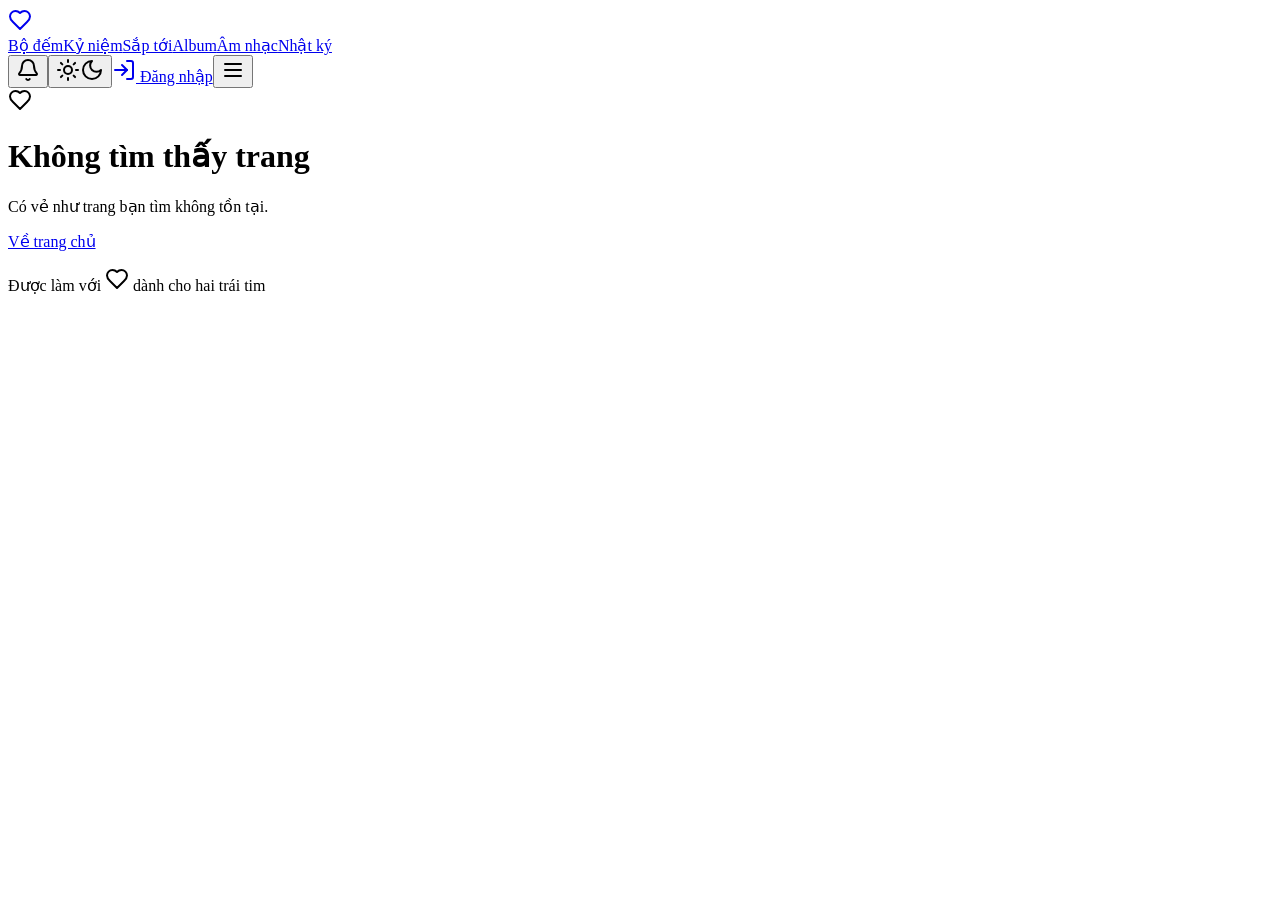
==== commit e75a6b92: "Add files via upload" ====
--- a/404/index.html
+++ b/404/index.html
@@ -1 +1 @@
-<!DOCTYPE html><!--MErMUudcMoKUfOVUXWgeL--><html lang="vi" class="__variable_6d0faf __variable_8149aa"><head><meta charSet="utf-8"/><meta name="viewport" content="width=device-width, initial-scale=1"/><link rel="stylesheet" href="/_next/static/css/051e83f7795ea4bc.css" data-precedence="next"/><link rel="preload" as="script" fetchPriority="low" href="/_next/static/chunks/webpack-a908bea2ae0d6012.js"/><script src="/_next/static/chunks/4bd1b696-c023c6e3521b1417.js" async=""></script><script src="/_next/static/chunks/255-09fb0d129bb12f51.js" async=""></script><script src="/_next/static/chunks/main-app-3d567fc9f764b488.js" async=""></script><script src="/_next/static/chunks/44530001-6a14ce924906b4cd.js" async=""></script><script src="/_next/static/chunks/545-3b29d9e974eccf56.js" async=""></script><script src="/_next/static/chunks/82-1ed20d29b1942eb7.js" async=""></script><script src="/_next/static/chunks/146-676a3ccfbc1ae2bc.js" async=""></script><script src="/_next/static/chunks/619-9168df9c2a29b74b.js" async=""></script><script src="/_next/static/chunks/848-14072fbcd5449dd8.js" async=""></script><script src="/_next/static/chunks/577-89d31c0e419f32e5.js" async=""></script><script src="/_next/static/chunks/531-cd89e9d6afe585ce.js" async=""></script><script src="/_next/static/chunks/app/layout-2a44fe46a2966924.js" async=""></script><script src="/_next/static/chunks/app/error-6f0ba57e7aeb6a8e.js" async=""></script><script src="/_next/static/chunks/app/not-found-c13239a4c99b8b50.js" async=""></script><meta name="robots" content="noindex"/><meta name="theme-color" media="(prefers-color-scheme: light)" content="#fdf2f8"/><meta name="theme-color" media="(prefers-color-scheme: dark)" content="#14101c"/><title>Couple Love Counter - Đếm ngày yêu nhau</title><meta name="description" content="Website dành cho các cặp đôi: đếm ngày yêu nhau theo thời gian thực, lưu giữ kỷ niệm, album ảnh, playlist và nhật ký tình yêu."/><meta name="application-name" content="Couple Love Counter"/><meta name="keywords" content="đếm ngày yêu nhau,love counter,kỷ niệm tình yêu,album ảnh cặp đôi,nhật ký tình yêu"/><meta name="robots" content="index, follow"/><link rel="canonical" href="http://localhost:3000/"/><meta property="og:title" content="Couple Love Counter - Đếm ngày yêu nhau"/><meta property="og:description" content="Website dành cho các cặp đôi: đếm ngày yêu nhau theo thời gian thực, lưu giữ kỷ niệm, album ảnh, playlist và nhật ký tình yêu."/><meta property="og:url" content="http://localhost:3000/"/><meta property="og:site_name" content="Couple Love Counter"/><meta property="og:locale" content="vi_VN"/><meta property="og:type" content="website"/><meta name="twitter:card" content="summary"/><meta name="twitter:title" content="Couple Love Counter - Đếm ngày yêu nhau"/><meta name="twitter:description" content="Website dành cho các cặp đôi: đếm ngày yêu nhau theo thời gian thực, lưu giữ kỷ niệm, album ảnh, playlist và nhật ký tình yêu."/><link rel="icon" href="/icon.svg?c6a1fd4ae6cc5571" type="image/svg+xml" sizes="any"/><script src="/_next/static/chunks/polyfills-42372ed130431b0a.js" noModule=""></script></head><body class="min-h-screen font-sans antialiased"><div hidden=""><!--$--><!--/$--></div><script>((a,b,c,d,e,f,g,h)=>{let i=document.documentElement,j=["light","dark"];function k(b){var c;(Array.isArray(a)?a:[a]).forEach(a=>{let c="class"===a,d=c&&f?e.map(a=>f[a]||a):e;c?(i.classList.remove(...d),i.classList.add(f&&f[b]?f[b]:b)):i.setAttribute(a,b)}),c=b,h&&j.includes(c)&&(i.style.colorScheme=c)}if(d)k(d);else try{let a=localStorage.getItem(b)||c,d=g&&"system"===a?window.matchMedia("(prefers-color-scheme: dark)").matches?"dark":"light":a;k(d)}catch(a){}})("class","theme","system",null,["light","dark"],null,true,true)</script><div class="app-bg" aria-hidden="true"></div><div class="pointer-events-none fixed inset-0 -z-10 overflow-hidden" aria-hidden="true"><div class="absolute -left-24 top-1/4 size-72 animate-float rounded-full bg-pink-300/30 blur-3xl dark:bg-pink-600/15"></div><div class="absolute -right-24 top-2/3 size-80 animate-float-slow rounded-full bg-purple-300/30 blur-3xl dark:bg-purple-600/15"></div></div><header class="fixed inset-x-0 top-0 z-50 border-b border-border/50 bg-background/70 backdrop-blur-xl"><div class="container flex h-16 items-center justify-between gap-4"><a class="flex items-center gap-2 font-semibold" aria-label="Trang chủ" href="/"><svg xmlns="http://www.w3.org/2000/svg" width="24" height="24" viewBox="0 0 24 24" fill="none" stroke="currentColor" stroke-width="2" stroke-linecap="round" stroke-linejoin="round" class="lucide lucide-heart size-5 animate-heartbeat fill-pink-500 text-pink-500"><path d="M19 14c1.49-1.46 3-3.21 3-5.5A5.5 5.5 0 0 0 16.5 3c-1.76 0-3 .5-4.5 2-1.5-1.5-2.74-2-4.5-2A5.5 5.5 0 0 0 2 8.5c0 2.3 1.5 4.05 3 5.5l7 7Z"></path></svg><div aria-hidden="true" class="animate-pulse rounded-2xl bg-primary/10 dark:bg-white/10 h-5 w-24"></div></a><nav class="hidden items-center gap-1 lg:flex" aria-label="Điều hướng chính"><a class="rounded-full px-3 py-1.5 text-sm text-muted-foreground transition-colors hover:bg-accent hover:text-accent-foreground" href="/#counter">Bộ đếm</a><a class="rounded-full px-3 py-1.5 text-sm text-muted-foreground transition-colors hover:bg-accent hover:text-accent-foreground" href="/#timeline">Kỷ niệm</a><a class="rounded-full px-3 py-1.5 text-sm text-muted-foreground transition-colors hover:bg-accent hover:text-accent-foreground" href="/#upcoming">Sắp tới</a><a class="rounded-full px-3 py-1.5 text-sm text-muted-foreground transition-colors hover:bg-accent hover:text-accent-foreground" href="/#album">Album</a><a class="rounded-full px-3 py-1.5 text-sm text-muted-foreground transition-colors hover:bg-accent hover:text-accent-foreground" href="/#music">Âm nhạc</a><a class="rounded-full px-3 py-1.5 text-sm text-muted-foreground transition-colors hover:bg-accent hover:text-accent-foreground" href="/#diary">Nhật ký</a></nav><div class="flex items-center gap-1"><button class="inline-flex items-center justify-center gap-2 whitespace-nowrap rounded-full text-sm font-medium transition-all focus-visible:outline-none focus-visible:ring-2 focus-visible:ring-ring focus-visible:ring-offset-2 focus-visible:ring-offset-background disabled:pointer-events-none disabled:opacity-50 [&amp;_svg]:pointer-events-none [&amp;_svg]:size-4 [&amp;_svg]:shrink-0 hover:bg-accent hover:text-accent-foreground size-10" aria-label="Tắt thông báo" title="Tắt thông báo"><svg xmlns="http://www.w3.org/2000/svg" width="24" height="24" viewBox="0 0 24 24" fill="none" stroke="currentColor" stroke-width="2" stroke-linecap="round" stroke-linejoin="round" class="lucide lucide-bell"><path d="M10.268 21a2 2 0 0 0 3.464 0"></path><path d="M3.262 15.326A1 1 0 0 0 4 17h16a1 1 0 0 0 .74-1.673C19.41 13.956 18 12.499 18 8A6 6 0 0 0 6 8c0 4.499-1.411 5.956-2.738 7.326"></path></svg></button><button class="inline-flex items-center justify-center gap-2 whitespace-nowrap rounded-full text-sm font-medium transition-all focus-visible:outline-none focus-visible:ring-2 focus-visible:ring-ring focus-visible:ring-offset-2 focus-visible:ring-offset-background disabled:pointer-events-none disabled:opacity-50 [&amp;_svg]:pointer-events-none [&amp;_svg]:size-4 [&amp;_svg]:shrink-0 hover:bg-accent hover:text-accent-foreground size-10" aria-label="Đổi giao diện sáng/tối" title="Đổi giao diện sáng/tối"><svg xmlns="http://www.w3.org/2000/svg" width="24" height="24" viewBox="0 0 24 24" fill="none" stroke="currentColor" stroke-width="2" stroke-linecap="round" stroke-linejoin="round" class="lucide lucide-sun dark:hidden"><circle cx="12" cy="12" r="4"></circle><path d="M12 2v2"></path><path d="M12 20v2"></path><path d="m4.93 4.93 1.41 1.41"></path><path d="m17.66 17.66 1.41 1.41"></path><path d="M2 12h2"></path><path d="M20 12h2"></path><path d="m6.34 17.66-1.41 1.41"></path><path d="m19.07 4.93-1.41 1.41"></path></svg><svg xmlns="http://www.w3.org/2000/svg" width="24" height="24" viewBox="0 0 24 24" fill="none" stroke="currentColor" stroke-width="2" stroke-linecap="round" stroke-linejoin="round" class="lucide lucide-moon hidden dark:block"><path d="M12 3a6 6 0 0 0 9 9 9 9 0 1 1-9-9Z"></path></svg></button><a class="items-center justify-center gap-2 whitespace-nowrap rounded-full font-medium transition-all focus-visible:outline-none focus-visible:ring-2 focus-visible:ring-ring focus-visible:ring-offset-2 focus-visible:ring-offset-background disabled:pointer-events-none disabled:opacity-50 [&amp;_svg]:pointer-events-none [&amp;_svg]:size-4 [&amp;_svg]:shrink-0 bg-secondary text-secondary-foreground hover:bg-secondary/70 h-8 px-3 text-xs hidden sm:inline-flex" href="/login/"><svg xmlns="http://www.w3.org/2000/svg" width="24" height="24" viewBox="0 0 24 24" fill="none" stroke="currentColor" stroke-width="2" stroke-linecap="round" stroke-linejoin="round" class="lucide lucide-log-in"><path d="M15 3h4a2 2 0 0 1 2 2v14a2 2 0 0 1-2 2h-4"></path><polyline points="10 17 15 12 10 7"></polyline><line x1="15" x2="3" y1="12" y2="12"></line></svg> Đăng nhập</a><button class="inline-flex items-center justify-center gap-2 whitespace-nowrap rounded-full text-sm font-medium transition-all focus-visible:outline-none focus-visible:ring-2 focus-visible:ring-ring focus-visible:ring-offset-2 focus-visible:ring-offset-background disabled:pointer-events-none disabled:opacity-50 [&amp;_svg]:pointer-events-none [&amp;_svg]:size-4 [&amp;_svg]:shrink-0 hover:bg-accent hover:text-accent-foreground size-10 lg:hidden" aria-label="Mở menu" aria-expanded="false"><svg xmlns="http://www.w3.org/2000/svg" width="24" height="24" viewBox="0 0 24 24" fill="none" stroke="currentColor" stroke-width="2" stroke-linecap="round" stroke-linejoin="round" class="lucide lucide-menu"><line x1="4" x2="20" y1="12" y2="12"></line><line x1="4" x2="20" y1="6" y2="6"></line><line x1="4" x2="20" y1="18" y2="18"></line></svg></button></div></div></header><main><div class="container flex min-h-screen flex-col items-center justify-center gap-4 text-center"><svg xmlns="http://www.w3.org/2000/svg" width="24" height="24" viewBox="0 0 24 24" fill="none" stroke="currentColor" stroke-width="2" stroke-linecap="round" stroke-linejoin="round" class="lucide lucide-heart size-14 animate-heartbeat fill-pink-500 text-pink-500"><path d="M19 14c1.49-1.46 3-3.21 3-5.5A5.5 5.5 0 0 0 16.5 3c-1.76 0-3 .5-4.5 2-1.5-1.5-2.74-2-4.5-2A5.5 5.5 0 0 0 2 8.5c0 2.3 1.5 4.05 3 5.5l7 7Z"></path></svg><h1 class="text-3xl font-bold">Không tìm thấy trang</h1><p class="text-muted-foreground">Có vẻ như trang bạn tìm không tồn tại.</p><a class="inline-flex items-center justify-center gap-2 whitespace-nowrap rounded-full text-sm font-medium transition-all focus-visible:outline-none focus-visible:ring-2 focus-visible:ring-ring focus-visible:ring-offset-2 focus-visible:ring-offset-background disabled:pointer-events-none disabled:opacity-50 [&amp;_svg]:pointer-events-none [&amp;_svg]:size-4 [&amp;_svg]:shrink-0 bg-gradient-to-r from-pink-500 to-fuchsia-500 text-primary-foreground shadow-lg shadow-pink-500/25 hover:shadow-pink-500/40 hover:brightness-105 active:scale-[0.98] h-10 px-5 py-2" href="/">Về trang chủ</a></div><!--$--><!--/$--></main><footer class="border-t border-border/50 py-10 pb-32 text-center text-sm text-muted-foreground"><p class="flex items-center justify-center gap-1.5">Được làm với <svg xmlns="http://www.w3.org/2000/svg" width="24" height="24" viewBox="0 0 24 24" fill="none" stroke="currentColor" stroke-width="2" stroke-linecap="round" stroke-linejoin="round" class="lucide lucide-heart size-4 fill-pink-500 text-pink-500"><path d="M19 14c1.49-1.46 3-3.21 3-5.5A5.5 5.5 0 0 0 16.5 3c-1.76 0-3 .5-4.5 2-1.5-1.5-2.74-2-4.5-2A5.5 5.5 0 0 0 2 8.5c0 2.3 1.5 4.05 3 5.5l7 7Z"></path></svg> dành cho hai trái tim</p></footer><section aria-label="Notifications alt+T" tabindex="-1" aria-live="polite" aria-relevant="additions text" aria-atomic="false"></section><audio preload="metadata"></audio><div class="fixed z-40 overflow-hidden rounded-3xl border border-border bg-card shadow-2xl pointer-events-none -left-[9999px] top-0 w-[22rem]" aria-hidden="true"><div class="aspect-video w-full hidden"></div></div><script src="/_next/static/chunks/webpack-a908bea2ae0d6012.js" id="_R_" async=""></script><script>(self.__next_f=self.__next_f||[]).push([0])</script><script>self.__next_f.push([1,"1:\"$Sreact.fragment\"\n2:I[1715,[\"730\",\"static/chunks/44530001-6a14ce924906b4cd.js\",\"545\",\"static/chunks/545-3b29d9e974eccf56.js\",\"82\",\"static/chunks/82-1ed20d29b1942eb7.js\",\"146\",\"static/chunks/146-676a3ccfbc1ae2bc.js\",\"619\",\"static/chunks/619-9168df9c2a29b74b.js\",\"848\",\"static/chunks/848-14072fbcd5449dd8.js\",\"577\",\"static/chunks/577-89d31c0e419f32e5.js\",\"531\",\"static/chunks/531-cd89e9d6afe585ce.js\",\"177\",\"static/chunks/app/layout-2a44fe46a2966924.js\"],\"ThemeProvider\"]\n3:I[4852,[\"730\",\"static/chunks/44530001-6a14ce924906b4cd.js\",\"545\",\"static/chunks/545-3b29d9e974eccf56.js\",\"82\",\"static/chunks/82-1ed20d29b1942eb7.js\",\"146\",\"static/chunks/146-676a3ccfbc1ae2bc.js\",\"619\",\"static/chunks/619-9168df9c2a29b74b.js\",\"848\",\"static/chunks/848-14072fbcd5449dd8.js\",\"577\",\"static/chunks/577-89d31c0e419f32e5.js\",\"531\",\"static/chunks/531-cd89e9d6afe585ce.js\",\"177\",\"static/chunks/app/layout-2a44fe46a2966924.js\"],\"AuthProvider\"]\n4:I[8923,[\"730\",\"static/chunks/44530001-6a14ce924906b4cd.js\",\"545\",\"static/chunks/545-3b29d9e974eccf56.js\",\"82\",\"static/chunks/82-1ed20d29b1942eb7.js\",\"146\",\"static/chunks/146-676a3ccfbc1ae2bc.js\",\"619\",\"static/chunks/619-9168df9c2a29b74b.js\",\"848\",\"static/chunks/848-14072fbcd5449dd8.js\",\"577\",\"static/chunks/577-89d31c0e419f32e5.js\",\"531\",\"static/chunks/531-cd89e9d6afe585ce.js\",\"177\",\"static/chunks/app/layout-2a44fe46a2966924.js\"],\"CoupleProvider\"]\n5:I[8129,[\"730\",\"static/chunks/44530001-6a14ce924906b4cd.js\",\"545\",\"static/chunks/545-3b29d9e974eccf56.js\",\"82\",\"static/chunks/82-1ed20d29b1942eb7.js\",\"146\",\"static/chunks/146-676a3ccfbc1ae2bc.js\",\"619\",\"static/chunks/619-9168df9c2a29b74b.js\",\"848\",\"static/chunks/848-14072fbcd5449dd8.js\",\"577\",\"static/chunks/577-89d31c0e419f32e5.js\",\"531\",\"static/chunks/531-cd89e9d6afe585ce.js\",\"177\",\"static/chunks/app/layout-2a44fe46a2966924.js\"],\"NotificationProvider\"]\n6:I[5827,[\"730\",\"static/chunks/44530001-6a14ce924906b4cd.js\",\"545\",\"static/chunks/545-3b29d9e974eccf56.js\",\"82\",\"static/chunks/82-1ed20d29b1942eb7.js\",\"146\",\"static/chunks/146-676a3ccfbc1ae2bc.js\",\"619\",\"static/c"])</script><script>self.__next_f.push([1,"hunks/619-9168df9c2a29b74b.js\",\"848\",\"static/chunks/848-14072fbcd5449dd8.js\",\"577\",\"static/chunks/577-89d31c0e419f32e5.js\",\"531\",\"static/chunks/531-cd89e9d6afe585ce.js\",\"177\",\"static/chunks/app/layout-2a44fe46a2966924.js\"],\"PlayerProvider\"]\n7:I[2938,[\"730\",\"static/chunks/44530001-6a14ce924906b4cd.js\",\"545\",\"static/chunks/545-3b29d9e974eccf56.js\",\"82\",\"static/chunks/82-1ed20d29b1942eb7.js\",\"146\",\"static/chunks/146-676a3ccfbc1ae2bc.js\",\"619\",\"static/chunks/619-9168df9c2a29b74b.js\",\"848\",\"static/chunks/848-14072fbcd5449dd8.js\",\"577\",\"static/chunks/577-89d31c0e419f32e5.js\",\"531\",\"static/chunks/531-cd89e9d6afe585ce.js\",\"177\",\"static/chunks/app/layout-2a44fe46a2966924.js\"],\"SiteHeader\"]\n8:I[9766,[],\"\"]\n9:I[9520,[\"545\",\"static/chunks/545-3b29d9e974eccf56.js\",\"39\",\"static/chunks/app/error-6f0ba57e7aeb6a8e.js\"],\"default\"]\na:I[8924,[],\"\"]\nb:I[2619,[\"619\",\"static/chunks/619-9168df9c2a29b74b.js\",\"345\",\"static/chunks/app/not-found-c13239a4c99b8b50.js\"],\"\"]\nc:I[1783,[\"730\",\"static/chunks/44530001-6a14ce924906b4cd.js\",\"545\",\"static/chunks/545-3b29d9e974eccf56.js\",\"82\",\"static/chunks/82-1ed20d29b1942eb7.js\",\"146\",\"static/chunks/146-676a3ccfbc1ae2bc.js\",\"619\",\"static/chunks/619-9168df9c2a29b74b.js\",\"848\",\"static/chunks/848-14072fbcd5449dd8.js\",\"577\",\"static/chunks/577-89d31c0e419f32e5.js\",\"531\",\"static/chunks/531-cd89e9d6afe585ce.js\",\"177\",\"static/chunks/app/layout-2a44fe46a2966924.js\"],\"MusicPlayer\"]\nd:I[5021,[\"730\",\"static/chunks/44530001-6a14ce924906b4cd.js\",\"545\",\"static/chunks/545-3b29d9e974eccf56.js\",\"82\",\"static/chunks/82-1ed20d29b1942eb7.js\",\"146\",\"static/chunks/146-676a3ccfbc1ae2bc.js\",\"619\",\"static/chunks/619-9168df9c2a29b74b.js\",\"848\",\"static/chunks/848-14072fbcd5449dd8.js\",\"577\",\"static/chunks/577-89d31c0e419f32e5.js\",\"531\",\"static/chunks/531-cd89e9d6afe585ce.js\",\"177\",\"static/chunks/app/layout-2a44fe46a2966924.js\"],\"NotificationPopup\"]\ne:I[2626,[\"730\",\"static/chunks/44530001-6a14ce924906b4cd.js\",\"545\",\"static/chunks/545-3b29d9e974eccf56.js\",\"82\",\"static/chunks/82-1ed20d29b1942eb7.js\",\"146\",\"static/chunks/146-676a3ccf"])</script><script>self.__next_f.push([1,"bc1ae2bc.js\",\"619\",\"static/chunks/619-9168df9c2a29b74b.js\",\"848\",\"static/chunks/848-14072fbcd5449dd8.js\",\"577\",\"static/chunks/577-89d31c0e419f32e5.js\",\"531\",\"static/chunks/531-cd89e9d6afe585ce.js\",\"177\",\"static/chunks/app/layout-2a44fe46a2966924.js\"],\"AppToaster\"]\n15:I[7150,[],\"\"]\n:HL[\"/_next/static/css/051e83f7795ea4bc.css\",\"style\"]\n"])</script><script>self.__next_f.push([1,"0:{\"P\":null,\"b\":\"MErMUudcMoKUfOVUXWgeL\",\"p\":\"\",\"c\":[\"\",\"_not-found\",\"\"],\"i\":false,\"f\":[[[\"\",{\"children\":[\"/_not-found\",{\"children\":[\"__PAGE__\",{}]}]},\"$undefined\",\"$undefined\",true],[\"\",[\"$\",\"$1\",\"c\",{\"children\":[[[\"$\",\"link\",\"0\",{\"rel\":\"stylesheet\",\"href\":\"/_next/static/css/051e83f7795ea4bc.css\",\"precedence\":\"next\",\"crossOrigin\":\"$undefined\",\"nonce\":\"$undefined\"}]],[\"$\",\"html\",null,{\"lang\":\"vi\",\"suppressHydrationWarning\":true,\"className\":\"__variable_6d0faf __variable_8149aa\",\"children\":[\"$\",\"body\",null,{\"className\":\"min-h-screen font-sans antialiased\",\"children\":[\"$\",\"$L2\",null,{\"attribute\":\"class\",\"defaultTheme\":\"system\",\"enableSystem\":true,\"disableTransitionOnChange\":true,\"children\":[\"$\",\"$L3\",null,{\"children\":[\"$\",\"$L4\",null,{\"children\":[\"$\",\"$L5\",null,{\"children\":[\"$\",\"$L6\",null,{\"children\":[[\"$\",\"div\",null,{\"className\":\"app-bg\",\"aria-hidden\":\"true\"}],[\"$\",\"div\",null,{\"className\":\"pointer-events-none fixed inset-0 -z-10 overflow-hidden\",\"aria-hidden\":\"true\",\"children\":[[\"$\",\"div\",null,{\"className\":\"absolute -left-24 top-1/4 size-72 animate-float rounded-full bg-pink-300/30 blur-3xl dark:bg-pink-600/15\"}],[\"$\",\"div\",null,{\"className\":\"absolute -right-24 top-2/3 size-80 animate-float-slow rounded-full bg-purple-300/30 blur-3xl dark:bg-purple-600/15\"}]]}],[\"$\",\"$L7\",null,{}],[\"$\",\"main\",null,{\"children\":[\"$\",\"$L8\",null,{\"parallelRouterKey\":\"children\",\"error\":\"$9\",\"errorStyles\":[],\"errorScripts\":[],\"template\":[\"$\",\"$La\",null,{}],\"templateStyles\":\"$undefined\",\"templateScripts\":\"$undefined\",\"notFound\":[[\"$\",\"div\",null,{\"className\":\"container flex min-h-screen flex-col items-center justify-center gap-4 text-center\",\"children\":[[\"$\",\"svg\",null,{\"ref\":\"$undefined\",\"xmlns\":\"http://www.w3.org/2000/svg\",\"width\":24,\"height\":24,\"viewBox\":\"0 0 24 24\",\"fill\":\"none\",\"stroke\":\"currentColor\",\"strokeWidth\":2,\"strokeLinecap\":\"round\",\"strokeLinejoin\":\"round\",\"className\":\"lucide lucide-heart size-14 animate-heartbeat fill-pink-500 text-pink-500\",\"children\":[[\"$\",\"path\",\"c3ymky\",{\"d\":\"M19 14c1.49-1.46 3-3.21 3-5.5A5.5 5.5 0 0 0 16.5 3c-1.76 0-3 .5-4.5 2-1.5-1.5-2.74-2-4.5-2A5.5 5.5 0 0 0 2 8.5c0 2.3 1.5 4.05 3 5.5l7 7Z\"}],\"$undefined\"]}],[\"$\",\"h1\",null,{\"className\":\"text-3xl font-bold\",\"children\":\"Không tìm thấy trang\"}],[\"$\",\"p\",null,{\"className\":\"text-muted-foreground\",\"children\":\"Có vẻ như trang bạn tìm không tồn tại.\"}],[\"$\",\"$Lb\",null,{\"href\":\"/\",\"children\":\"Về trang chủ\",\"className\":\"inline-flex items-center justify-center gap-2 whitespace-nowrap rounded-full text-sm font-medium transition-all focus-visible:outline-none focus-visible:ring-2 focus-visible:ring-ring focus-visible:ring-offset-2 focus-visible:ring-offset-background disabled:pointer-events-none disabled:opacity-50 [\u0026_svg]:pointer-events-none [\u0026_svg]:size-4 [\u0026_svg]:shrink-0 bg-gradient-to-r from-pink-500 to-fuchsia-500 text-primary-foreground shadow-lg shadow-pink-500/25 hover:shadow-pink-500/40 hover:brightness-105 active:scale-[0.98] h-10 px-5 py-2\",\"ref\":null}]]}],[]],\"forbidden\":\"$undefined\",\"unauthorized\":\"$undefined\"}]}],[\"$\",\"footer\",null,{\"className\":\"border-t border-border/50 py-10 pb-32 text-center text-sm text-muted-foreground\",\"children\":[\"$\",\"p\",null,{\"className\":\"flex items-center justify-center gap-1.5\",\"children\":[\"Được làm với \",[\"$\",\"svg\",null,{\"ref\":\"$undefined\",\"xmlns\":\"http://www.w3.org/2000/svg\",\"width\":24,\"height\":24,\"viewBox\":\"0 0 24 24\",\"fill\":\"none\",\"stroke\":\"currentColor\",\"strokeWidth\":2,\"strokeLinecap\":\"round\",\"strokeLinejoin\":\"round\",\"className\":\"lucide lucide-heart size-4 fill-pink-500 text-pink-500\",\"children\":[[\"$\",\"path\",\"c3ymky\",{\"d\":\"M19 14c1.49-1.46 3-3.21 3-5.5A5.5 5.5 0 0 0 16.5 3c-1.76 0-3 .5-4.5 2-1.5-1.5-2.74-2-4.5-2A5.5 5.5 0 0 0 2 8.5c0 2.3 1.5 4.05 3 5.5l7 7Z\"}],\"$undefined\"]}],\" dành cho hai trái tim\"]}]}],[\"$\",\"$Lc\",null,{}],[\"$\",\"$Ld\",null,{}],[\"$\",\"$Le\",null,{}]]}]}]}]}]}]}]}]]}],{\"children\":[\"/_not-found\",[\"$\",\"$1\",\"c\",{\"children\":[null,[\"$\",\"$L8\",null,{\"parallelRouterKey\":\"children\",\"error\":\"$undefined\",\"errorStyles\":\"$undefined\",\"errorScripts\":\"$undefined\",\"template\":[\"$\",\"$La\",null,{}],\"templateStyles\":\"$undefined\",\"templateScripts\":\"$undefined\",\"notFound\":\"$undefined\",\"forbidden\":\"$undefined\",\"unauthorized\":\"$undefined\"}]]}],{\"children\":[\"__PAGE__\",[\"$\",\"$1\",\"c\",{\"children\":[[\"$\",\"div\",null,{\"className\":\"container flex min-h-screen flex-col items-center justify-center gap-4 text-center\",\"children\":[[\"$\",\"svg\",null,{\"ref\":\"$undefined\",\"xmlns\":\"http://www.w3.org/2000/svg\",\"width\":24,\"height\":24,\"viewBox\":\"0 0 24 24\",\"fill\":\"none\",\"stroke\":\"currentColor\",\"strokeWidth\":2,\"strokeLinecap\":\"round\",\"strokeLinejoin\":\"round\",\"className\":\"lucide lucide-heart size-14 animate-heartbeat fill-pink-500 text-pink-500\",\"children\":[\"$Lf\",\"$undefined\"]}],\"$L10\",\"$L11\",\"$L12\"]}],null,\"$L13\"]}],{},null,false]},null,false]},null,false],\"$L14\",false]],\"m\":\"$undefined\",\"G\":[\"$15\",[]],\"s\":false,\"S\":true}\n"])</script><script>self.__next_f.push([1,"16:I[4431,[],\"OutletBoundary\"]\n18:I[5278,[],\"AsyncMetadataOutlet\"]\n1a:I[4431,[],\"ViewportBoundary\"]\n1c:I[4431,[],\"MetadataBoundary\"]\n1d:\"$Sreact.suspense\"\nf:[\"$\",\"path\",\"c3ymky\",{\"d\":\"M19 14c1.49-1.46 3-3.21 3-5.5A5.5 5.5 0 0 0 16.5 3c-1.76 0-3 .5-4.5 2-1.5-1.5-2.74-2-4.5-2A5.5 5.5 0 0 0 2 8.5c0 2.3 1.5 4.05 3 5.5l7 7Z\"}]\n10:[\"$\",\"h1\",null,{\"className\":\"text-3xl font-bold\",\"children\":\"Không tìm thấy trang\"}]\n11:[\"$\",\"p\",null,{\"className\":\"text-muted-foreground\",\"children\":\"Có vẻ như trang bạn tìm không tồn tại.\"}]\n12:[\"$\",\"$Lb\",null,{\"href\":\"/\",\"children\":\"Về trang chủ\",\"className\":\"inline-flex items-center justify-center gap-2 whitespace-nowrap rounded-full text-sm font-medium transition-all focus-visible:outline-none focus-visible:ring-2 focus-visible:ring-ring focus-visible:ring-offset-2 focus-visible:ring-offset-background disabled:pointer-events-none disabled:opacity-50 [\u0026_svg]:pointer-events-none [\u0026_svg]:size-4 [\u0026_svg]:shrink-0 bg-gradient-to-r from-pink-500 to-fuchsia-500 text-primary-foreground shadow-lg shadow-pink-500/25 hover:shadow-pink-500/40 hover:brightness-105 active:scale-[0.98] h-10 px-5 py-2\",\"ref\":null}]\n13:[\"$\",\"$L16\",null,{\"children\":[\"$L17\",[\"$\",\"$L18\",null,{\"promise\":\"$@19\"}]]}]\n14:[\"$\",\"$1\",\"h\",{\"children\":[[\"$\",\"meta\",null,{\"name\":\"robots\",\"content\":\"noindex\"}],[[\"$\",\"$L1a\",null,{\"children\":\"$L1b\"}],null],[\"$\",\"$L1c\",null,{\"children\":[\"$\",\"div\",null,{\"hidden\":true,\"children\":[\"$\",\"$1d\",null,{\"fallback\":null,\"children\":\"$L1e\"}]}]}]]}]\n"])</script><script>self.__next_f.push([1,"1b:[[\"$\",\"meta\",\"0\",{\"charSet\":\"utf-8\"}],[\"$\",\"meta\",\"1\",{\"name\":\"viewport\",\"content\":\"width=device-width, initial-scale=1\"}],[\"$\",\"meta\",\"2\",{\"name\":\"theme-color\",\"media\":\"(prefers-color-scheme: light)\",\"content\":\"#fdf2f8\"}],[\"$\",\"meta\",\"3\",{\"name\":\"theme-color\",\"media\":\"(prefers-color-scheme: dark)\",\"content\":\"#14101c\"}]]\n17:null\n"])</script><script>self.__next_f.push([1,"1f:I[622,[],\"IconMark\"]\n"])</script><script>self.__next_f.push([1,"19:{\"metadata\":[[\"$\",\"title\",\"0\",{\"children\":\"Couple Love Counter - Đếm ngày yêu nhau\"}],[\"$\",\"meta\",\"1\",{\"name\":\"description\",\"content\":\"Website dành cho các cặp đôi: đếm ngày yêu nhau theo thời gian thực, lưu giữ kỷ niệm, album ảnh, playlist và nhật ký tình yêu.\"}],[\"$\",\"meta\",\"2\",{\"name\":\"application-name\",\"content\":\"Couple Love Counter\"}],[\"$\",\"meta\",\"3\",{\"name\":\"keywords\",\"content\":\"đếm ngày yêu nhau,love counter,kỷ niệm tình yêu,album ảnh cặp đôi,nhật ký tình yêu\"}],[\"$\",\"meta\",\"4\",{\"name\":\"robots\",\"content\":\"index, follow\"}],[\"$\",\"link\",\"5\",{\"rel\":\"canonical\",\"href\":\"http://localhost:3000/\"}],[\"$\",\"meta\",\"6\",{\"property\":\"og:title\",\"content\":\"Couple Love Counter - Đếm ngày yêu nhau\"}],[\"$\",\"meta\",\"7\",{\"property\":\"og:description\",\"content\":\"Website dành cho các cặp đôi: đếm ngày yêu nhau theo thời gian thực, lưu giữ kỷ niệm, album ảnh, playlist và nhật ký tình yêu.\"}],[\"$\",\"meta\",\"8\",{\"property\":\"og:url\",\"content\":\"http://localhost:3000/\"}],[\"$\",\"meta\",\"9\",{\"property\":\"og:site_name\",\"content\":\"Couple Love Counter\"}],[\"$\",\"meta\",\"10\",{\"property\":\"og:locale\",\"content\":\"vi_VN\"}],[\"$\",\"meta\",\"11\",{\"property\":\"og:type\",\"content\":\"website\"}],[\"$\",\"meta\",\"12\",{\"name\":\"twitter:card\",\"content\":\"summary\"}],[\"$\",\"meta\",\"13\",{\"name\":\"twitter:title\",\"content\":\"Couple Love Counter - Đếm ngày yêu nhau\"}],[\"$\",\"meta\",\"14\",{\"name\":\"twitter:description\",\"content\":\"Website dành cho các cặp đôi: đếm ngày yêu nhau theo thời gian thực, lưu giữ kỷ niệm, album ảnh, playlist và nhật ký tình yêu.\"}],[\"$\",\"link\",\"15\",{\"rel\":\"icon\",\"href\":\"/icon.svg?c6a1fd4ae6cc5571\",\"type\":\"image/svg+xml\",\"sizes\":\"any\"}],[\"$\",\"$L1f\",\"16\",{}]],\"error\":null,\"digest\":\"$undefined\"}\n"])</script><script>self.__next_f.push([1,"1e:\"$19:metadata\"\n"])</script></body></html>+<!DOCTYPE html><!--VYqRSMqczF1LcQShExbuC--><html lang="vi" class="__variable_8414c1 __variable_e93b81"><head><meta charSet="utf-8"/><meta name="viewport" content="width=device-width, initial-scale=1"/><link rel="stylesheet" href="/out-couple-love-counter/_next/static/css/1552ee791bd54894.css" data-precedence="next"/><link rel="preload" as="script" fetchPriority="low" href="/out-couple-love-counter/_next/static/chunks/webpack-f406b1dd8231471c.js"/><script src="/out-couple-love-counter/_next/static/chunks/4bd1b696-c023c6e3521b1417.js" async=""></script><script src="/out-couple-love-counter/_next/static/chunks/255-c03a4c0c2421fd8e.js" async=""></script><script src="/out-couple-love-counter/_next/static/chunks/main-app-3d567fc9f764b488.js" async=""></script><script src="/out-couple-love-counter/_next/static/chunks/44530001-6a14ce924906b4cd.js" async=""></script><script src="/out-couple-love-counter/_next/static/chunks/545-3b29d9e974eccf56.js" async=""></script><script src="/out-couple-love-counter/_next/static/chunks/82-1ed20d29b1942eb7.js" async=""></script><script src="/out-couple-love-counter/_next/static/chunks/146-676a3ccfbc1ae2bc.js" async=""></script><script src="/out-couple-love-counter/_next/static/chunks/619-9168df9c2a29b74b.js" async=""></script><script src="/out-couple-love-counter/_next/static/chunks/848-14072fbcd5449dd8.js" async=""></script><script src="/out-couple-love-counter/_next/static/chunks/577-66e945e6ec310dca.js" async=""></script><script src="/out-couple-love-counter/_next/static/chunks/531-cd89e9d6afe585ce.js" async=""></script><script src="/out-couple-love-counter/_next/static/chunks/app/layout-2a44fe46a2966924.js" async=""></script><script src="/out-couple-love-counter/_next/static/chunks/app/error-6f0ba57e7aeb6a8e.js" async=""></script><script src="/out-couple-love-counter/_next/static/chunks/app/not-found-c13239a4c99b8b50.js" async=""></script><meta name="robots" content="noindex"/><meta name="theme-color" media="(prefers-color-scheme: light)" content="#fdf2f8"/><meta name="theme-color" media="(prefers-color-scheme: dark)" content="#14101c"/><title>Couple Love Counter - Đếm ngày yêu nhau</title><meta name="description" content="Website dành cho các cặp đôi: đếm ngày yêu nhau theo thời gian thực, lưu giữ kỷ niệm, album ảnh, playlist và nhật ký tình yêu."/><meta name="application-name" content="Couple Love Counter"/><meta name="keywords" content="đếm ngày yêu nhau,love counter,kỷ niệm tình yêu,album ảnh cặp đôi,nhật ký tình yêu"/><meta name="robots" content="index, follow"/><link rel="canonical" href="https://ntkhaiuet.github.io/out-couple-love-counter/"/><meta property="og:title" content="Couple Love Counter - Đếm ngày yêu nhau"/><meta property="og:description" content="Website dành cho các cặp đôi: đếm ngày yêu nhau theo thời gian thực, lưu giữ kỷ niệm, album ảnh, playlist và nhật ký tình yêu."/><meta property="og:url" content="https://ntkhaiuet.github.io/out-couple-love-counter/"/><meta property="og:site_name" content="Couple Love Counter"/><meta property="og:locale" content="vi_VN"/><meta property="og:type" content="website"/><meta name="twitter:card" content="summary"/><meta name="twitter:title" content="Couple Love Counter - Đếm ngày yêu nhau"/><meta name="twitter:description" content="Website dành cho các cặp đôi: đếm ngày yêu nhau theo thời gian thực, lưu giữ kỷ niệm, album ảnh, playlist và nhật ký tình yêu."/><link rel="icon" href="/out-couple-love-counter/icon.svg?c6a1fd4ae6cc5571" type="image/svg+xml" sizes="any"/><script src="/out-couple-love-counter/_next/static/chunks/polyfills-42372ed130431b0a.js" noModule=""></script></head><body class="min-h-screen font-sans antialiased"><div hidden=""><!--$--><!--/$--></div><script>((a,b,c,d,e,f,g,h)=>{let i=document.documentElement,j=["light","dark"];function k(b){var c;(Array.isArray(a)?a:[a]).forEach(a=>{let c="class"===a,d=c&&f?e.map(a=>f[a]||a):e;c?(i.classList.remove(...d),i.classList.add(f&&f[b]?f[b]:b)):i.setAttribute(a,b)}),c=b,h&&j.includes(c)&&(i.style.colorScheme=c)}if(d)k(d);else try{let a=localStorage.getItem(b)||c,d=g&&"system"===a?window.matchMedia("(prefers-color-scheme: dark)").matches?"dark":"light":a;k(d)}catch(a){}})("class","theme","system",null,["light","dark"],null,true,true)</script><div class="app-bg" aria-hidden="true"></div><div class="pointer-events-none fixed inset-0 -z-10 overflow-hidden" aria-hidden="true"><div class="absolute -left-24 top-1/4 size-72 animate-float rounded-full bg-pink-300/30 blur-3xl dark:bg-pink-600/15"></div><div class="absolute -right-24 top-2/3 size-80 animate-float-slow rounded-full bg-purple-300/30 blur-3xl dark:bg-purple-600/15"></div></div><header class="fixed inset-x-0 top-0 z-50 border-b border-border/50 bg-background/70 backdrop-blur-xl"><div class="container flex h-16 items-center justify-between gap-4"><a class="flex items-center gap-2 font-semibold" aria-label="Trang chủ" href="/out-couple-love-counter/"><svg xmlns="http://www.w3.org/2000/svg" width="24" height="24" viewBox="0 0 24 24" fill="none" stroke="currentColor" stroke-width="2" stroke-linecap="round" stroke-linejoin="round" class="lucide lucide-heart size-5 animate-heartbeat fill-pink-500 text-pink-500"><path d="M19 14c1.49-1.46 3-3.21 3-5.5A5.5 5.5 0 0 0 16.5 3c-1.76 0-3 .5-4.5 2-1.5-1.5-2.74-2-4.5-2A5.5 5.5 0 0 0 2 8.5c0 2.3 1.5 4.05 3 5.5l7 7Z"></path></svg><div aria-hidden="true" class="animate-pulse rounded-2xl bg-primary/10 dark:bg-white/10 h-5 w-24"></div></a><nav class="hidden items-center gap-1 lg:flex" aria-label="Điều hướng chính"><a class="rounded-full px-3 py-1.5 text-sm text-muted-foreground transition-colors hover:bg-accent hover:text-accent-foreground" href="/out-couple-love-counter/#counter">Bộ đếm</a><a class="rounded-full px-3 py-1.5 text-sm text-muted-foreground transition-colors hover:bg-accent hover:text-accent-foreground" href="/out-couple-love-counter/#timeline">Kỷ niệm</a><a class="rounded-full px-3 py-1.5 text-sm text-muted-foreground transition-colors hover:bg-accent hover:text-accent-foreground" href="/out-couple-love-counter/#upcoming">Sắp tới</a><a class="rounded-full px-3 py-1.5 text-sm text-muted-foreground transition-colors hover:bg-accent hover:text-accent-foreground" href="/out-couple-love-counter/#album">Album</a><a class="rounded-full px-3 py-1.5 text-sm text-muted-foreground transition-colors hover:bg-accent hover:text-accent-foreground" href="/out-couple-love-counter/#music">Âm nhạc</a><a class="rounded-full px-3 py-1.5 text-sm text-muted-foreground transition-colors hover:bg-accent hover:text-accent-foreground" href="/out-couple-love-counter/#diary">Nhật ký</a></nav><div class="flex items-center gap-1"><button class="inline-flex items-center justify-center gap-2 whitespace-nowrap rounded-full text-sm font-medium transition-all focus-visible:outline-none focus-visible:ring-2 focus-visible:ring-ring focus-visible:ring-offset-2 focus-visible:ring-offset-background disabled:pointer-events-none disabled:opacity-50 [&amp;_svg]:pointer-events-none [&amp;_svg]:size-4 [&amp;_svg]:shrink-0 hover:bg-accent hover:text-accent-foreground size-10" aria-label="Tắt thông báo" title="Tắt thông báo"><svg xmlns="http://www.w3.org/2000/svg" width="24" height="24" viewBox="0 0 24 24" fill="none" stroke="currentColor" stroke-width="2" stroke-linecap="round" stroke-linejoin="round" class="lucide lucide-bell"><path d="M10.268 21a2 2 0 0 0 3.464 0"></path><path d="M3.262 15.326A1 1 0 0 0 4 17h16a1 1 0 0 0 .74-1.673C19.41 13.956 18 12.499 18 8A6 6 0 0 0 6 8c0 4.499-1.411 5.956-2.738 7.326"></path></svg></button><button class="inline-flex items-center justify-center gap-2 whitespace-nowrap rounded-full text-sm font-medium transition-all focus-visible:outline-none focus-visible:ring-2 focus-visible:ring-ring focus-visible:ring-offset-2 focus-visible:ring-offset-background disabled:pointer-events-none disabled:opacity-50 [&amp;_svg]:pointer-events-none [&amp;_svg]:size-4 [&amp;_svg]:shrink-0 hover:bg-accent hover:text-accent-foreground size-10" aria-label="Đổi giao diện sáng/tối" title="Đổi giao diện sáng/tối"><svg xmlns="http://www.w3.org/2000/svg" width="24" height="24" viewBox="0 0 24 24" fill="none" stroke="currentColor" stroke-width="2" stroke-linecap="round" stroke-linejoin="round" class="lucide lucide-sun dark:hidden"><circle cx="12" cy="12" r="4"></circle><path d="M12 2v2"></path><path d="M12 20v2"></path><path d="m4.93 4.93 1.41 1.41"></path><path d="m17.66 17.66 1.41 1.41"></path><path d="M2 12h2"></path><path d="M20 12h2"></path><path d="m6.34 17.66-1.41 1.41"></path><path d="m19.07 4.93-1.41 1.41"></path></svg><svg xmlns="http://www.w3.org/2000/svg" width="24" height="24" viewBox="0 0 24 24" fill="none" stroke="currentColor" stroke-width="2" stroke-linecap="round" stroke-linejoin="round" class="lucide lucide-moon hidden dark:block"><path d="M12 3a6 6 0 0 0 9 9 9 9 0 1 1-9-9Z"></path></svg></button><a class="items-center justify-center gap-2 whitespace-nowrap rounded-full font-medium transition-all focus-visible:outline-none focus-visible:ring-2 focus-visible:ring-ring focus-visible:ring-offset-2 focus-visible:ring-offset-background disabled:pointer-events-none disabled:opacity-50 [&amp;_svg]:pointer-events-none [&amp;_svg]:size-4 [&amp;_svg]:shrink-0 bg-secondary text-secondary-foreground hover:bg-secondary/70 h-8 px-3 text-xs hidden sm:inline-flex" href="/out-couple-love-counter/login/"><svg xmlns="http://www.w3.org/2000/svg" width="24" height="24" viewBox="0 0 24 24" fill="none" stroke="currentColor" stroke-width="2" stroke-linecap="round" stroke-linejoin="round" class="lucide lucide-log-in"><path d="M15 3h4a2 2 0 0 1 2 2v14a2 2 0 0 1-2 2h-4"></path><polyline points="10 17 15 12 10 7"></polyline><line x1="15" x2="3" y1="12" y2="12"></line></svg> Đăng nhập</a><button class="inline-flex items-center justify-center gap-2 whitespace-nowrap rounded-full text-sm font-medium transition-all focus-visible:outline-none focus-visible:ring-2 focus-visible:ring-ring focus-visible:ring-offset-2 focus-visible:ring-offset-background disabled:pointer-events-none disabled:opacity-50 [&amp;_svg]:pointer-events-none [&amp;_svg]:size-4 [&amp;_svg]:shrink-0 hover:bg-accent hover:text-accent-foreground size-10 lg:hidden" aria-label="Mở menu" aria-expanded="false"><svg xmlns="http://www.w3.org/2000/svg" width="24" height="24" viewBox="0 0 24 24" fill="none" stroke="currentColor" stroke-width="2" stroke-linecap="round" stroke-linejoin="round" class="lucide lucide-menu"><line x1="4" x2="20" y1="12" y2="12"></line><line x1="4" x2="20" y1="6" y2="6"></line><line x1="4" x2="20" y1="18" y2="18"></line></svg></button></div></div></header><main><div class="container flex min-h-screen flex-col items-center justify-center gap-4 text-center"><svg xmlns="http://www.w3.org/2000/svg" width="24" height="24" viewBox="0 0 24 24" fill="none" stroke="currentColor" stroke-width="2" stroke-linecap="round" stroke-linejoin="round" class="lucide lucide-heart size-14 animate-heartbeat fill-pink-500 text-pink-500"><path d="M19 14c1.49-1.46 3-3.21 3-5.5A5.5 5.5 0 0 0 16.5 3c-1.76 0-3 .5-4.5 2-1.5-1.5-2.74-2-4.5-2A5.5 5.5 0 0 0 2 8.5c0 2.3 1.5 4.05 3 5.5l7 7Z"></path></svg><h1 class="text-3xl font-bold">Không tìm thấy trang</h1><p class="text-muted-foreground">Có vẻ như trang bạn tìm không tồn tại.</p><a class="inline-flex items-center justify-center gap-2 whitespace-nowrap rounded-full text-sm font-medium transition-all focus-visible:outline-none focus-visible:ring-2 focus-visible:ring-ring focus-visible:ring-offset-2 focus-visible:ring-offset-background disabled:pointer-events-none disabled:opacity-50 [&amp;_svg]:pointer-events-none [&amp;_svg]:size-4 [&amp;_svg]:shrink-0 bg-gradient-to-r from-pink-500 to-fuchsia-500 text-primary-foreground shadow-lg shadow-pink-500/25 hover:shadow-pink-500/40 hover:brightness-105 active:scale-[0.98] h-10 px-5 py-2" href="/out-couple-love-counter/">Về trang chủ</a></div><!--$--><!--/$--></main><footer class="border-t border-border/50 py-10 pb-32 text-center text-sm text-muted-foreground"><p class="flex items-center justify-center gap-1.5">Được làm với <svg xmlns="http://www.w3.org/2000/svg" width="24" height="24" viewBox="0 0 24 24" fill="none" stroke="currentColor" stroke-width="2" stroke-linecap="round" stroke-linejoin="round" class="lucide lucide-heart size-4 fill-pink-500 text-pink-500"><path d="M19 14c1.49-1.46 3-3.21 3-5.5A5.5 5.5 0 0 0 16.5 3c-1.76 0-3 .5-4.5 2-1.5-1.5-2.74-2-4.5-2A5.5 5.5 0 0 0 2 8.5c0 2.3 1.5 4.05 3 5.5l7 7Z"></path></svg> dành cho hai trái tim</p></footer><section aria-label="Notifications alt+T" tabindex="-1" aria-live="polite" aria-relevant="additions text" aria-atomic="false"></section><audio preload="metadata"></audio><div class="fixed z-40 overflow-hidden rounded-3xl border border-border bg-card shadow-2xl pointer-events-none -left-[9999px] top-0 w-[22rem]" aria-hidden="true"><div class="aspect-video w-full hidden"></div></div><script src="/out-couple-love-counter/_next/static/chunks/webpack-f406b1dd8231471c.js" id="_R_" async=""></script><script>(self.__next_f=self.__next_f||[]).push([0])</script><script>self.__next_f.push([1,"1:\"$Sreact.fragment\"\n2:I[1715,[\"730\",\"static/chunks/44530001-6a14ce924906b4cd.js\",\"545\",\"static/chunks/545-3b29d9e974eccf56.js\",\"82\",\"static/chunks/82-1ed20d29b1942eb7.js\",\"146\",\"static/chunks/146-676a3ccfbc1ae2bc.js\",\"619\",\"static/chunks/619-9168df9c2a29b74b.js\",\"848\",\"static/chunks/848-14072fbcd5449dd8.js\",\"577\",\"static/chunks/577-66e945e6ec310dca.js\",\"531\",\"static/chunks/531-cd89e9d6afe585ce.js\",\"177\",\"static/chunks/app/layout-2a44fe46a2966924.js\"],\"ThemeProvider\"]\n3:I[4852,[\"730\",\"static/chunks/44530001-6a14ce924906b4cd.js\",\"545\",\"static/chunks/545-3b29d9e974eccf56.js\",\"82\",\"static/chunks/82-1ed20d29b1942eb7.js\",\"146\",\"static/chunks/146-676a3ccfbc1ae2bc.js\",\"619\",\"static/chunks/619-9168df9c2a29b74b.js\",\"848\",\"static/chunks/848-14072fbcd5449dd8.js\",\"577\",\"static/chunks/577-66e945e6ec310dca.js\",\"531\",\"static/chunks/531-cd89e9d6afe585ce.js\",\"177\",\"static/chunks/app/layout-2a44fe46a2966924.js\"],\"AuthProvider\"]\n4:I[8923,[\"730\",\"static/chunks/44530001-6a14ce924906b4cd.js\",\"545\",\"static/chunks/545-3b29d9e974eccf56.js\",\"82\",\"static/chunks/82-1ed20d29b1942eb7.js\",\"146\",\"static/chunks/146-676a3ccfbc1ae2bc.js\",\"619\",\"static/chunks/619-9168df9c2a29b74b.js\",\"848\",\"static/chunks/848-14072fbcd5449dd8.js\",\"577\",\"static/chunks/577-66e945e6ec310dca.js\",\"531\",\"static/chunks/531-cd89e9d6afe585ce.js\",\"177\",\"static/chunks/app/layout-2a44fe46a2966924.js\"],\"CoupleProvider\"]\n5:I[8129,[\"730\",\"static/chunks/44530001-6a14ce924906b4cd.js\",\"545\",\"static/chunks/545-3b29d9e974eccf56.js\",\"82\",\"static/chunks/82-1ed20d29b1942eb7.js\",\"146\",\"static/chunks/146-676a3ccfbc1ae2bc.js\",\"619\",\"static/chunks/619-9168df9c2a29b74b.js\",\"848\",\"static/chunks/848-14072fbcd5449dd8.js\",\"577\",\"static/chunks/577-66e945e6ec310dca.js\",\"531\",\"static/chunks/531-cd89e9d6afe585ce.js\",\"177\",\"static/chunks/app/layout-2a44fe46a2966924.js\"],\"NotificationProvider\"]\n6:I[5827,[\"730\",\"static/chunks/44530001-6a14ce924906b4cd.js\",\"545\",\"static/chunks/545-3b29d9e974eccf56.js\",\"82\",\"static/chunks/82-1ed20d29b1942eb7.js\",\"146\",\"static/chunks/146-676a3ccfbc1ae2bc.js\",\"619\",\"static/c"])</script><script>self.__next_f.push([1,"hunks/619-9168df9c2a29b74b.js\",\"848\",\"static/chunks/848-14072fbcd5449dd8.js\",\"577\",\"static/chunks/577-66e945e6ec310dca.js\",\"531\",\"static/chunks/531-cd89e9d6afe585ce.js\",\"177\",\"static/chunks/app/layout-2a44fe46a2966924.js\"],\"PlayerProvider\"]\n7:I[2938,[\"730\",\"static/chunks/44530001-6a14ce924906b4cd.js\",\"545\",\"static/chunks/545-3b29d9e974eccf56.js\",\"82\",\"static/chunks/82-1ed20d29b1942eb7.js\",\"146\",\"static/chunks/146-676a3ccfbc1ae2bc.js\",\"619\",\"static/chunks/619-9168df9c2a29b74b.js\",\"848\",\"static/chunks/848-14072fbcd5449dd8.js\",\"577\",\"static/chunks/577-66e945e6ec310dca.js\",\"531\",\"static/chunks/531-cd89e9d6afe585ce.js\",\"177\",\"static/chunks/app/layout-2a44fe46a2966924.js\"],\"SiteHeader\"]\n8:I[9766,[],\"\"]\n9:I[9520,[\"545\",\"static/chunks/545-3b29d9e974eccf56.js\",\"39\",\"static/chunks/app/error-6f0ba57e7aeb6a8e.js\"],\"default\"]\na:I[8924,[],\"\"]\nb:I[2619,[\"619\",\"static/chunks/619-9168df9c2a29b74b.js\",\"345\",\"static/chunks/app/not-found-c13239a4c99b8b50.js\"],\"\"]\nc:I[1783,[\"730\",\"static/chunks/44530001-6a14ce924906b4cd.js\",\"545\",\"static/chunks/545-3b29d9e974eccf56.js\",\"82\",\"static/chunks/82-1ed20d29b1942eb7.js\",\"146\",\"static/chunks/146-676a3ccfbc1ae2bc.js\",\"619\",\"static/chunks/619-9168df9c2a29b74b.js\",\"848\",\"static/chunks/848-14072fbcd5449dd8.js\",\"577\",\"static/chunks/577-66e945e6ec310dca.js\",\"531\",\"static/chunks/531-cd89e9d6afe585ce.js\",\"177\",\"static/chunks/app/layout-2a44fe46a2966924.js\"],\"MusicPlayer\"]\nd:I[5021,[\"730\",\"static/chunks/44530001-6a14ce924906b4cd.js\",\"545\",\"static/chunks/545-3b29d9e974eccf56.js\",\"82\",\"static/chunks/82-1ed20d29b1942eb7.js\",\"146\",\"static/chunks/146-676a3ccfbc1ae2bc.js\",\"619\",\"static/chunks/619-9168df9c2a29b74b.js\",\"848\",\"static/chunks/848-14072fbcd5449dd8.js\",\"577\",\"static/chunks/577-66e945e6ec310dca.js\",\"531\",\"static/chunks/531-cd89e9d6afe585ce.js\",\"177\",\"static/chunks/app/layout-2a44fe46a2966924.js\"],\"NotificationPopup\"]\ne:I[2626,[\"730\",\"static/chunks/44530001-6a14ce924906b4cd.js\",\"545\",\"static/chunks/545-3b29d9e974eccf56.js\",\"82\",\"static/chunks/82-1ed20d29b1942eb7.js\",\"146\",\"static/chunks/146-676a3ccf"])</script><script>self.__next_f.push([1,"bc1ae2bc.js\",\"619\",\"static/chunks/619-9168df9c2a29b74b.js\",\"848\",\"static/chunks/848-14072fbcd5449dd8.js\",\"577\",\"static/chunks/577-66e945e6ec310dca.js\",\"531\",\"static/chunks/531-cd89e9d6afe585ce.js\",\"177\",\"static/chunks/app/layout-2a44fe46a2966924.js\"],\"AppToaster\"]\n15:I[7150,[],\"\"]\n:HL[\"/out-couple-love-counter/_next/static/css/1552ee791bd54894.css\",\"style\"]\n"])</script><script>self.__next_f.push([1,"0:{\"P\":null,\"b\":\"VYqRSMqczF1LcQShExbuC\",\"p\":\"/out-couple-love-counter\",\"c\":[\"\",\"_not-found\",\"\"],\"i\":false,\"f\":[[[\"\",{\"children\":[\"/_not-found\",{\"children\":[\"__PAGE__\",{}]}]},\"$undefined\",\"$undefined\",true],[\"\",[\"$\",\"$1\",\"c\",{\"children\":[[[\"$\",\"link\",\"0\",{\"rel\":\"stylesheet\",\"href\":\"/out-couple-love-counter/_next/static/css/1552ee791bd54894.css\",\"precedence\":\"next\",\"crossOrigin\":\"$undefined\",\"nonce\":\"$undefined\"}]],[\"$\",\"html\",null,{\"lang\":\"vi\",\"suppressHydrationWarning\":true,\"className\":\"__variable_8414c1 __variable_e93b81\",\"children\":[\"$\",\"body\",null,{\"className\":\"min-h-screen font-sans antialiased\",\"children\":[\"$\",\"$L2\",null,{\"attribute\":\"class\",\"defaultTheme\":\"system\",\"enableSystem\":true,\"disableTransitionOnChange\":true,\"children\":[\"$\",\"$L3\",null,{\"children\":[\"$\",\"$L4\",null,{\"children\":[\"$\",\"$L5\",null,{\"children\":[\"$\",\"$L6\",null,{\"children\":[[\"$\",\"div\",null,{\"className\":\"app-bg\",\"aria-hidden\":\"true\"}],[\"$\",\"div\",null,{\"className\":\"pointer-events-none fixed inset-0 -z-10 overflow-hidden\",\"aria-hidden\":\"true\",\"children\":[[\"$\",\"div\",null,{\"className\":\"absolute -left-24 top-1/4 size-72 animate-float rounded-full bg-pink-300/30 blur-3xl dark:bg-pink-600/15\"}],[\"$\",\"div\",null,{\"className\":\"absolute -right-24 top-2/3 size-80 animate-float-slow rounded-full bg-purple-300/30 blur-3xl dark:bg-purple-600/15\"}]]}],[\"$\",\"$L7\",null,{}],[\"$\",\"main\",null,{\"children\":[\"$\",\"$L8\",null,{\"parallelRouterKey\":\"children\",\"error\":\"$9\",\"errorStyles\":[],\"errorScripts\":[],\"template\":[\"$\",\"$La\",null,{}],\"templateStyles\":\"$undefined\",\"templateScripts\":\"$undefined\",\"notFound\":[[\"$\",\"div\",null,{\"className\":\"container flex min-h-screen flex-col items-center justify-center gap-4 text-center\",\"children\":[[\"$\",\"svg\",null,{\"ref\":\"$undefined\",\"xmlns\":\"http://www.w3.org/2000/svg\",\"width\":24,\"height\":24,\"viewBox\":\"0 0 24 24\",\"fill\":\"none\",\"stroke\":\"currentColor\",\"strokeWidth\":2,\"strokeLinecap\":\"round\",\"strokeLinejoin\":\"round\",\"className\":\"lucide lucide-heart size-14 animate-heartbeat fill-pink-500 text-pink-500\",\"children\":[[\"$\",\"path\",\"c3ymky\",{\"d\":\"M19 14c1.49-1.46 3-3.21 3-5.5A5.5 5.5 0 0 0 16.5 3c-1.76 0-3 .5-4.5 2-1.5-1.5-2.74-2-4.5-2A5.5 5.5 0 0 0 2 8.5c0 2.3 1.5 4.05 3 5.5l7 7Z\"}],\"$undefined\"]}],[\"$\",\"h1\",null,{\"className\":\"text-3xl font-bold\",\"children\":\"Không tìm thấy trang\"}],[\"$\",\"p\",null,{\"className\":\"text-muted-foreground\",\"children\":\"Có vẻ như trang bạn tìm không tồn tại.\"}],[\"$\",\"$Lb\",null,{\"href\":\"/\",\"children\":\"Về trang chủ\",\"className\":\"inline-flex items-center justify-center gap-2 whitespace-nowrap rounded-full text-sm font-medium transition-all focus-visible:outline-none focus-visible:ring-2 focus-visible:ring-ring focus-visible:ring-offset-2 focus-visible:ring-offset-background disabled:pointer-events-none disabled:opacity-50 [\u0026_svg]:pointer-events-none [\u0026_svg]:size-4 [\u0026_svg]:shrink-0 bg-gradient-to-r from-pink-500 to-fuchsia-500 text-primary-foreground shadow-lg shadow-pink-500/25 hover:shadow-pink-500/40 hover:brightness-105 active:scale-[0.98] h-10 px-5 py-2\",\"ref\":null}]]}],[]],\"forbidden\":\"$undefined\",\"unauthorized\":\"$undefined\"}]}],[\"$\",\"footer\",null,{\"className\":\"border-t border-border/50 py-10 pb-32 text-center text-sm text-muted-foreground\",\"children\":[\"$\",\"p\",null,{\"className\":\"flex items-center justify-center gap-1.5\",\"children\":[\"Được làm với \",[\"$\",\"svg\",null,{\"ref\":\"$undefined\",\"xmlns\":\"http://www.w3.org/2000/svg\",\"width\":24,\"height\":24,\"viewBox\":\"0 0 24 24\",\"fill\":\"none\",\"stroke\":\"currentColor\",\"strokeWidth\":2,\"strokeLinecap\":\"round\",\"strokeLinejoin\":\"round\",\"className\":\"lucide lucide-heart size-4 fill-pink-500 text-pink-500\",\"children\":[[\"$\",\"path\",\"c3ymky\",{\"d\":\"M19 14c1.49-1.46 3-3.21 3-5.5A5.5 5.5 0 0 0 16.5 3c-1.76 0-3 .5-4.5 2-1.5-1.5-2.74-2-4.5-2A5.5 5.5 0 0 0 2 8.5c0 2.3 1.5 4.05 3 5.5l7 7Z\"}],\"$undefined\"]}],\" dành cho hai trái tim\"]}]}],[\"$\",\"$Lc\",null,{}],[\"$\",\"$Ld\",null,{}],[\"$\",\"$Le\",null,{}]]}]}]}]}]}]}]}]]}],{\"children\":[\"/_not-found\",[\"$\",\"$1\",\"c\",{\"children\":[null,[\"$\",\"$L8\",null,{\"parallelRouterKey\":\"children\",\"error\":\"$undefined\",\"errorStyles\":\"$undefined\",\"errorScripts\":\"$undefined\",\"template\":[\"$\",\"$La\",null,{}],\"templateStyles\":\"$undefined\",\"templateScripts\":\"$undefined\",\"notFound\":\"$undefined\",\"forbidden\":\"$undefined\",\"unauthorized\":\"$undefined\"}]]}],{\"children\":[\"__PAGE__\",[\"$\",\"$1\",\"c\",{\"children\":[[\"$\",\"div\",null,{\"className\":\"container flex min-h-screen flex-col items-center justify-center gap-4 text-center\",\"children\":[[\"$\",\"svg\",null,{\"ref\":\"$undefined\",\"xmlns\":\"http://www.w3.org/2000/svg\",\"width\":24,\"height\":24,\"viewBox\":\"0 0 24 24\",\"fill\":\"none\",\"stroke\":\"currentColor\",\"strokeWidth\":2,\"strokeLinecap\":\"round\",\"strokeLinejoin\":\"round\",\"className\":\"lucide lucide-heart size-14 animate-heartbeat fill-pink-500 text-pink-500\",\"children\":[\"$Lf\",\"$undefined\"]}],\"$L10\",\"$L11\",\"$L12\"]}],null,\"$L13\"]}],{},null,false]},null,false]},null,false],\"$L14\",false]],\"m\":\"$undefined\",\"G\":[\"$15\",[]],\"s\":false,\"S\":true}\n"])</script><script>self.__next_f.push([1,"16:I[4431,[],\"OutletBoundary\"]\n18:I[5278,[],\"AsyncMetadataOutlet\"]\n1a:I[4431,[],\"ViewportBoundary\"]\n1c:I[4431,[],\"MetadataBoundary\"]\n1d:\"$Sreact.suspense\"\nf:[\"$\",\"path\",\"c3ymky\",{\"d\":\"M19 14c1.49-1.46 3-3.21 3-5.5A5.5 5.5 0 0 0 16.5 3c-1.76 0-3 .5-4.5 2-1.5-1.5-2.74-2-4.5-2A5.5 5.5 0 0 0 2 8.5c0 2.3 1.5 4.05 3 5.5l7 7Z\"}]\n10:[\"$\",\"h1\",null,{\"className\":\"text-3xl font-bold\",\"children\":\"Không tìm thấy trang\"}]\n11:[\"$\",\"p\",null,{\"className\":\"text-muted-foreground\",\"children\":\"Có vẻ như trang bạn tìm không tồn tại.\"}]\n12:[\"$\",\"$Lb\",null,{\"href\":\"/\",\"children\":\"Về trang chủ\",\"className\":\"inline-flex items-center justify-center gap-2 whitespace-nowrap rounded-full text-sm font-medium transition-all focus-visible:outline-none focus-visible:ring-2 focus-visible:ring-ring focus-visible:ring-offset-2 focus-visible:ring-offset-background disabled:pointer-events-none disabled:opacity-50 [\u0026_svg]:pointer-events-none [\u0026_svg]:size-4 [\u0026_svg]:shrink-0 bg-gradient-to-r from-pink-500 to-fuchsia-500 text-primary-foreground shadow-lg shadow-pink-500/25 hover:shadow-pink-500/40 hover:brightness-105 active:scale-[0.98] h-10 px-5 py-2\",\"ref\":null}]\n13:[\"$\",\"$L16\",null,{\"children\":[\"$L17\",[\"$\",\"$L18\",null,{\"promise\":\"$@19\"}]]}]\n14:[\"$\",\"$1\",\"h\",{\"children\":[[\"$\",\"meta\",null,{\"name\":\"robots\",\"content\":\"noindex\"}],[[\"$\",\"$L1a\",null,{\"children\":\"$L1b\"}],null],[\"$\",\"$L1c\",null,{\"children\":[\"$\",\"div\",null,{\"hidden\":true,\"children\":[\"$\",\"$1d\",null,{\"fallback\":null,\"children\":\"$L1e\"}]}]}]]}]\n"])</script><script>self.__next_f.push([1,"1b:[[\"$\",\"meta\",\"0\",{\"charSet\":\"utf-8\"}],[\"$\",\"meta\",\"1\",{\"name\":\"viewport\",\"content\":\"width=device-width, initial-scale=1\"}],[\"$\",\"meta\",\"2\",{\"name\":\"theme-color\",\"media\":\"(prefers-color-scheme: light)\",\"content\":\"#fdf2f8\"}],[\"$\",\"meta\",\"3\",{\"name\":\"theme-color\",\"media\":\"(prefers-color-scheme: dark)\",\"content\":\"#14101c\"}]]\n17:null\n"])</script><script>self.__next_f.push([1,"1f:I[622,[],\"IconMark\"]\n"])</script><script>self.__next_f.push([1,"19:{\"metadata\":[[\"$\",\"title\",\"0\",{\"children\":\"Couple Love Counter - Đếm ngày yêu nhau\"}],[\"$\",\"meta\",\"1\",{\"name\":\"description\",\"content\":\"Website dành cho các cặp đôi: đếm ngày yêu nhau theo thời gian thực, lưu giữ kỷ niệm, album ảnh, playlist và nhật ký tình yêu.\"}],[\"$\",\"meta\",\"2\",{\"name\":\"application-name\",\"content\":\"Couple Love Counter\"}],[\"$\",\"meta\",\"3\",{\"name\":\"keywords\",\"content\":\"đếm ngày yêu nhau,love counter,kỷ niệm tình yêu,album ảnh cặp đôi,nhật ký tình yêu\"}],[\"$\",\"meta\",\"4\",{\"name\":\"robots\",\"content\":\"index, follow\"}],[\"$\",\"link\",\"5\",{\"rel\":\"canonical\",\"href\":\"https://ntkhaiuet.github.io/out-couple-love-counter/\"}],[\"$\",\"meta\",\"6\",{\"property\":\"og:title\",\"content\":\"Couple Love Counter - Đếm ngày yêu nhau\"}],[\"$\",\"meta\",\"7\",{\"property\":\"og:description\",\"content\":\"Website dành cho các cặp đôi: đếm ngày yêu nhau theo thời gian thực, lưu giữ kỷ niệm, album ảnh, playlist và nhật ký tình yêu.\"}],[\"$\",\"meta\",\"8\",{\"property\":\"og:url\",\"content\":\"https://ntkhaiuet.github.io/out-couple-love-counter/\"}],[\"$\",\"meta\",\"9\",{\"property\":\"og:site_name\",\"content\":\"Couple Love Counter\"}],[\"$\",\"meta\",\"10\",{\"property\":\"og:locale\",\"content\":\"vi_VN\"}],[\"$\",\"meta\",\"11\",{\"property\":\"og:type\",\"content\":\"website\"}],[\"$\",\"meta\",\"12\",{\"name\":\"twitter:card\",\"content\":\"summary\"}],[\"$\",\"meta\",\"13\",{\"name\":\"twitter:title\",\"content\":\"Couple Love Counter - Đếm ngày yêu nhau\"}],[\"$\",\"meta\",\"14\",{\"name\":\"twitter:description\",\"content\":\"Website dành cho các cặp đôi: đếm ngày yêu nhau theo thời gian thực, lưu giữ kỷ niệm, album ảnh, playlist và nhật ký tình yêu.\"}],[\"$\",\"link\",\"15\",{\"rel\":\"icon\",\"href\":\"/out-couple-love-counter/icon.svg?c6a1fd4ae6cc5571\",\"type\":\"image/svg+xml\",\"sizes\":\"any\"}],[\"$\",\"$L1f\",\"16\",{}]],\"error\":null,\"digest\":\"$undefined\"}\n"])</script><script>self.__next_f.push([1,"1e:\"$19:metadata\"\n"])</script></body></html>
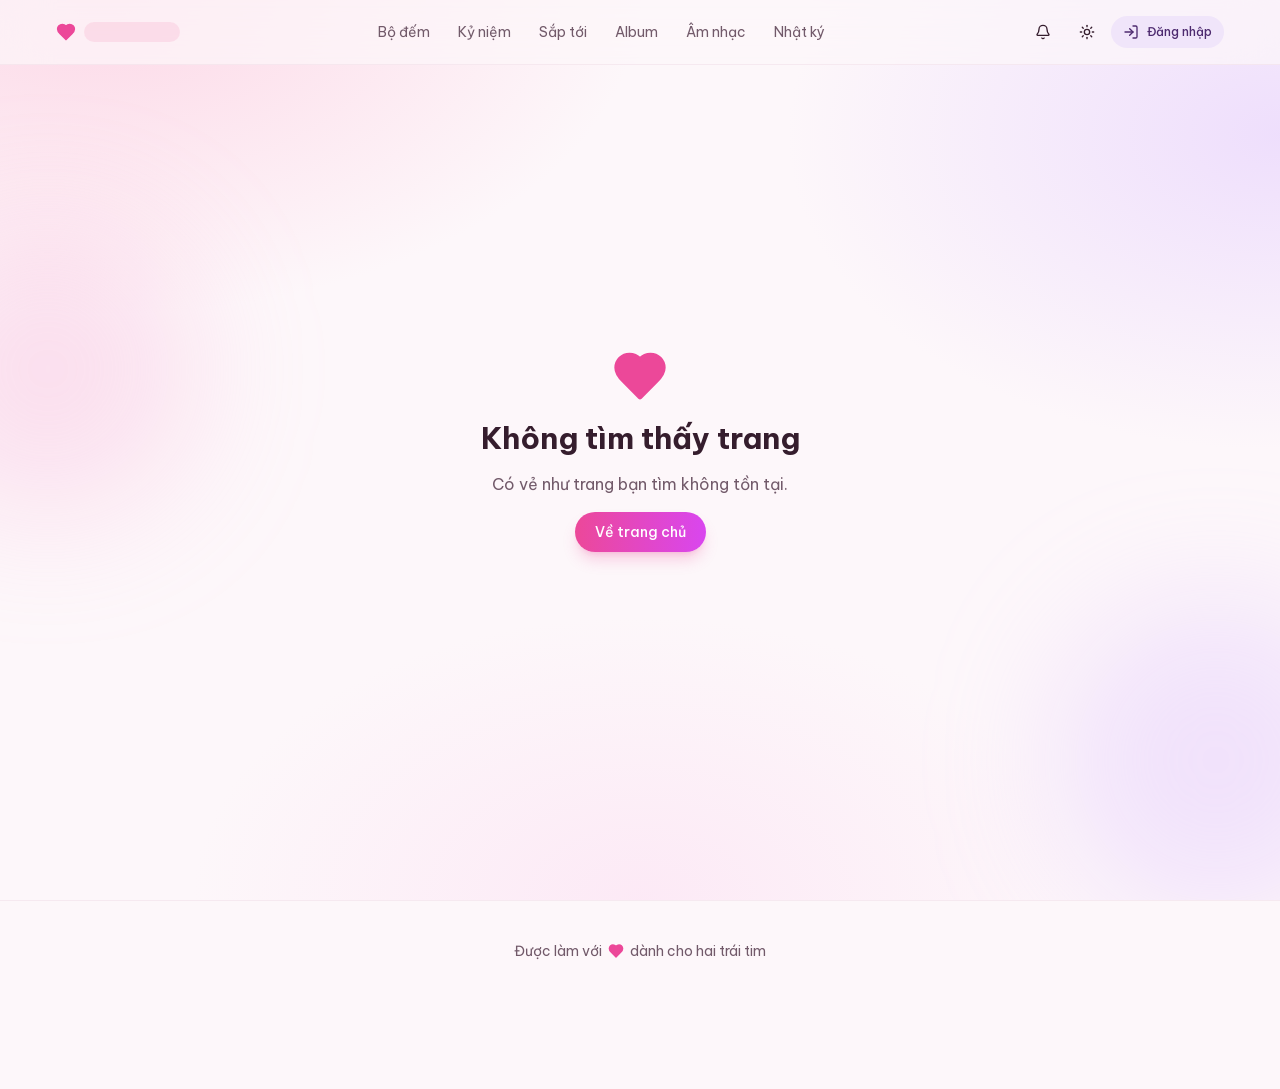
==== commit b240ef1a: "Add files via upload" ====
--- a/404/index.html
+++ b/404/index.html
@@ -1 +1 @@
-<!DOCTYPE html><!--VYqRSMqczF1LcQShExbuC--><html lang="vi" class="__variable_8414c1 __variable_e93b81"><head><meta charSet="utf-8"/><meta name="viewport" content="width=device-width, initial-scale=1"/><link rel="stylesheet" href="/out-couple-love-counter/_next/static/css/1552ee791bd54894.css" data-precedence="next"/><link rel="preload" as="script" fetchPriority="low" href="/out-couple-love-counter/_next/static/chunks/webpack-f406b1dd8231471c.js"/><script src="/out-couple-love-counter/_next/static/chunks/4bd1b696-c023c6e3521b1417.js" async=""></script><script src="/out-couple-love-counter/_next/static/chunks/255-c03a4c0c2421fd8e.js" async=""></script><script src="/out-couple-love-counter/_next/static/chunks/main-app-3d567fc9f764b488.js" async=""></script><script src="/out-couple-love-counter/_next/static/chunks/44530001-6a14ce924906b4cd.js" async=""></script><script src="/out-couple-love-counter/_next/static/chunks/545-3b29d9e974eccf56.js" async=""></script><script src="/out-couple-love-counter/_next/static/chunks/82-1ed20d29b1942eb7.js" async=""></script><script src="/out-couple-love-counter/_next/static/chunks/146-676a3ccfbc1ae2bc.js" async=""></script><script src="/out-couple-love-counter/_next/static/chunks/619-9168df9c2a29b74b.js" async=""></script><script src="/out-couple-love-counter/_next/static/chunks/848-14072fbcd5449dd8.js" async=""></script><script src="/out-couple-love-counter/_next/static/chunks/577-66e945e6ec310dca.js" async=""></script><script src="/out-couple-love-counter/_next/static/chunks/531-cd89e9d6afe585ce.js" async=""></script><script src="/out-couple-love-counter/_next/static/chunks/app/layout-2a44fe46a2966924.js" async=""></script><script src="/out-couple-love-counter/_next/static/chunks/app/error-6f0ba57e7aeb6a8e.js" async=""></script><script src="/out-couple-love-counter/_next/static/chunks/app/not-found-c13239a4c99b8b50.js" async=""></script><meta name="robots" content="noindex"/><meta name="theme-color" media="(prefers-color-scheme: light)" content="#fdf2f8"/><meta name="theme-color" media="(prefers-color-scheme: dark)" content="#14101c"/><title>Couple Love Counter - Đếm ngày yêu nhau</title><meta name="description" content="Website dành cho các cặp đôi: đếm ngày yêu nhau theo thời gian thực, lưu giữ kỷ niệm, album ảnh, playlist và nhật ký tình yêu."/><meta name="application-name" content="Couple Love Counter"/><meta name="keywords" content="đếm ngày yêu nhau,love counter,kỷ niệm tình yêu,album ảnh cặp đôi,nhật ký tình yêu"/><meta name="robots" content="index, follow"/><link rel="canonical" href="https://ntkhaiuet.github.io/out-couple-love-counter/"/><meta property="og:title" content="Couple Love Counter - Đếm ngày yêu nhau"/><meta property="og:description" content="Website dành cho các cặp đôi: đếm ngày yêu nhau theo thời gian thực, lưu giữ kỷ niệm, album ảnh, playlist và nhật ký tình yêu."/><meta property="og:url" content="https://ntkhaiuet.github.io/out-couple-love-counter/"/><meta property="og:site_name" content="Couple Love Counter"/><meta property="og:locale" content="vi_VN"/><meta property="og:type" content="website"/><meta name="twitter:card" content="summary"/><meta name="twitter:title" content="Couple Love Counter - Đếm ngày yêu nhau"/><meta name="twitter:description" content="Website dành cho các cặp đôi: đếm ngày yêu nhau theo thời gian thực, lưu giữ kỷ niệm, album ảnh, playlist và nhật ký tình yêu."/><link rel="icon" href="/out-couple-love-counter/icon.svg?c6a1fd4ae6cc5571" type="image/svg+xml" sizes="any"/><script src="/out-couple-love-counter/_next/static/chunks/polyfills-42372ed130431b0a.js" noModule=""></script></head><body class="min-h-screen font-sans antialiased"><div hidden=""><!--$--><!--/$--></div><script>((a,b,c,d,e,f,g,h)=>{let i=document.documentElement,j=["light","dark"];function k(b){var c;(Array.isArray(a)?a:[a]).forEach(a=>{let c="class"===a,d=c&&f?e.map(a=>f[a]||a):e;c?(i.classList.remove(...d),i.classList.add(f&&f[b]?f[b]:b)):i.setAttribute(a,b)}),c=b,h&&j.includes(c)&&(i.style.colorScheme=c)}if(d)k(d);else try{let a=localStorage.getItem(b)||c,d=g&&"system"===a?window.matchMedia("(prefers-color-scheme: dark)").matches?"dark":"light":a;k(d)}catch(a){}})("class","theme","system",null,["light","dark"],null,true,true)</script><div class="app-bg" aria-hidden="true"></div><div class="pointer-events-none fixed inset-0 -z-10 overflow-hidden" aria-hidden="true"><div class="absolute -left-24 top-1/4 size-72 animate-float rounded-full bg-pink-300/30 blur-3xl dark:bg-pink-600/15"></div><div class="absolute -right-24 top-2/3 size-80 animate-float-slow rounded-full bg-purple-300/30 blur-3xl dark:bg-purple-600/15"></div></div><header class="fixed inset-x-0 top-0 z-50 border-b border-border/50 bg-background/70 backdrop-blur-xl"><div class="container flex h-16 items-center justify-between gap-4"><a class="flex items-center gap-2 font-semibold" aria-label="Trang chủ" href="/out-couple-love-counter/"><svg xmlns="http://www.w3.org/2000/svg" width="24" height="24" viewBox="0 0 24 24" fill="none" stroke="currentColor" stroke-width="2" stroke-linecap="round" stroke-linejoin="round" class="lucide lucide-heart size-5 animate-heartbeat fill-pink-500 text-pink-500"><path d="M19 14c1.49-1.46 3-3.21 3-5.5A5.5 5.5 0 0 0 16.5 3c-1.76 0-3 .5-4.5 2-1.5-1.5-2.74-2-4.5-2A5.5 5.5 0 0 0 2 8.5c0 2.3 1.5 4.05 3 5.5l7 7Z"></path></svg><div aria-hidden="true" class="animate-pulse rounded-2xl bg-primary/10 dark:bg-white/10 h-5 w-24"></div></a><nav class="hidden items-center gap-1 lg:flex" aria-label="Điều hướng chính"><a class="rounded-full px-3 py-1.5 text-sm text-muted-foreground transition-colors hover:bg-accent hover:text-accent-foreground" href="/out-couple-love-counter/#counter">Bộ đếm</a><a class="rounded-full px-3 py-1.5 text-sm text-muted-foreground transition-colors hover:bg-accent hover:text-accent-foreground" href="/out-couple-love-counter/#timeline">Kỷ niệm</a><a class="rounded-full px-3 py-1.5 text-sm text-muted-foreground transition-colors hover:bg-accent hover:text-accent-foreground" href="/out-couple-love-counter/#upcoming">Sắp tới</a><a class="rounded-full px-3 py-1.5 text-sm text-muted-foreground transition-colors hover:bg-accent hover:text-accent-foreground" href="/out-couple-love-counter/#album">Album</a><a class="rounded-full px-3 py-1.5 text-sm text-muted-foreground transition-colors hover:bg-accent hover:text-accent-foreground" href="/out-couple-love-counter/#music">Âm nhạc</a><a class="rounded-full px-3 py-1.5 text-sm text-muted-foreground transition-colors hover:bg-accent hover:text-accent-foreground" href="/out-couple-love-counter/#diary">Nhật ký</a></nav><div class="flex items-center gap-1"><button class="inline-flex items-center justify-center gap-2 whitespace-nowrap rounded-full text-sm font-medium transition-all focus-visible:outline-none focus-visible:ring-2 focus-visible:ring-ring focus-visible:ring-offset-2 focus-visible:ring-offset-background disabled:pointer-events-none disabled:opacity-50 [&amp;_svg]:pointer-events-none [&amp;_svg]:size-4 [&amp;_svg]:shrink-0 hover:bg-accent hover:text-accent-foreground size-10" aria-label="Tắt thông báo" title="Tắt thông báo"><svg xmlns="http://www.w3.org/2000/svg" width="24" height="24" viewBox="0 0 24 24" fill="none" stroke="currentColor" stroke-width="2" stroke-linecap="round" stroke-linejoin="round" class="lucide lucide-bell"><path d="M10.268 21a2 2 0 0 0 3.464 0"></path><path d="M3.262 15.326A1 1 0 0 0 4 17h16a1 1 0 0 0 .74-1.673C19.41 13.956 18 12.499 18 8A6 6 0 0 0 6 8c0 4.499-1.411 5.956-2.738 7.326"></path></svg></button><button class="inline-flex items-center justify-center gap-2 whitespace-nowrap rounded-full text-sm font-medium transition-all focus-visible:outline-none focus-visible:ring-2 focus-visible:ring-ring focus-visible:ring-offset-2 focus-visible:ring-offset-background disabled:pointer-events-none disabled:opacity-50 [&amp;_svg]:pointer-events-none [&amp;_svg]:size-4 [&amp;_svg]:shrink-0 hover:bg-accent hover:text-accent-foreground size-10" aria-label="Đổi giao diện sáng/tối" title="Đổi giao diện sáng/tối"><svg xmlns="http://www.w3.org/2000/svg" width="24" height="24" viewBox="0 0 24 24" fill="none" stroke="currentColor" stroke-width="2" stroke-linecap="round" stroke-linejoin="round" class="lucide lucide-sun dark:hidden"><circle cx="12" cy="12" r="4"></circle><path d="M12 2v2"></path><path d="M12 20v2"></path><path d="m4.93 4.93 1.41 1.41"></path><path d="m17.66 17.66 1.41 1.41"></path><path d="M2 12h2"></path><path d="M20 12h2"></path><path d="m6.34 17.66-1.41 1.41"></path><path d="m19.07 4.93-1.41 1.41"></path></svg><svg xmlns="http://www.w3.org/2000/svg" width="24" height="24" viewBox="0 0 24 24" fill="none" stroke="currentColor" stroke-width="2" stroke-linecap="round" stroke-linejoin="round" class="lucide lucide-moon hidden dark:block"><path d="M12 3a6 6 0 0 0 9 9 9 9 0 1 1-9-9Z"></path></svg></button><a class="items-center justify-center gap-2 whitespace-nowrap rounded-full font-medium transition-all focus-visible:outline-none focus-visible:ring-2 focus-visible:ring-ring focus-visible:ring-offset-2 focus-visible:ring-offset-background disabled:pointer-events-none disabled:opacity-50 [&amp;_svg]:pointer-events-none [&amp;_svg]:size-4 [&amp;_svg]:shrink-0 bg-secondary text-secondary-foreground hover:bg-secondary/70 h-8 px-3 text-xs hidden sm:inline-flex" href="/out-couple-love-counter/login/"><svg xmlns="http://www.w3.org/2000/svg" width="24" height="24" viewBox="0 0 24 24" fill="none" stroke="currentColor" stroke-width="2" stroke-linecap="round" stroke-linejoin="round" class="lucide lucide-log-in"><path d="M15 3h4a2 2 0 0 1 2 2v14a2 2 0 0 1-2 2h-4"></path><polyline points="10 17 15 12 10 7"></polyline><line x1="15" x2="3" y1="12" y2="12"></line></svg> Đăng nhập</a><button class="inline-flex items-center justify-center gap-2 whitespace-nowrap rounded-full text-sm font-medium transition-all focus-visible:outline-none focus-visible:ring-2 focus-visible:ring-ring focus-visible:ring-offset-2 focus-visible:ring-offset-background disabled:pointer-events-none disabled:opacity-50 [&amp;_svg]:pointer-events-none [&amp;_svg]:size-4 [&amp;_svg]:shrink-0 hover:bg-accent hover:text-accent-foreground size-10 lg:hidden" aria-label="Mở menu" aria-expanded="false"><svg xmlns="http://www.w3.org/2000/svg" width="24" height="24" viewBox="0 0 24 24" fill="none" stroke="currentColor" stroke-width="2" stroke-linecap="round" stroke-linejoin="round" class="lucide lucide-menu"><line x1="4" x2="20" y1="12" y2="12"></line><line x1="4" x2="20" y1="6" y2="6"></line><line x1="4" x2="20" y1="18" y2="18"></line></svg></button></div></div></header><main><div class="container flex min-h-screen flex-col items-center justify-center gap-4 text-center"><svg xmlns="http://www.w3.org/2000/svg" width="24" height="24" viewBox="0 0 24 24" fill="none" stroke="currentColor" stroke-width="2" stroke-linecap="round" stroke-linejoin="round" class="lucide lucide-heart size-14 animate-heartbeat fill-pink-500 text-pink-500"><path d="M19 14c1.49-1.46 3-3.21 3-5.5A5.5 5.5 0 0 0 16.5 3c-1.76 0-3 .5-4.5 2-1.5-1.5-2.74-2-4.5-2A5.5 5.5 0 0 0 2 8.5c0 2.3 1.5 4.05 3 5.5l7 7Z"></path></svg><h1 class="text-3xl font-bold">Không tìm thấy trang</h1><p class="text-muted-foreground">Có vẻ như trang bạn tìm không tồn tại.</p><a class="inline-flex items-center justify-center gap-2 whitespace-nowrap rounded-full text-sm font-medium transition-all focus-visible:outline-none focus-visible:ring-2 focus-visible:ring-ring focus-visible:ring-offset-2 focus-visible:ring-offset-background disabled:pointer-events-none disabled:opacity-50 [&amp;_svg]:pointer-events-none [&amp;_svg]:size-4 [&amp;_svg]:shrink-0 bg-gradient-to-r from-pink-500 to-fuchsia-500 text-primary-foreground shadow-lg shadow-pink-500/25 hover:shadow-pink-500/40 hover:brightness-105 active:scale-[0.98] h-10 px-5 py-2" href="/out-couple-love-counter/">Về trang chủ</a></div><!--$--><!--/$--></main><footer class="border-t border-border/50 py-10 pb-32 text-center text-sm text-muted-foreground"><p class="flex items-center justify-center gap-1.5">Được làm với <svg xmlns="http://www.w3.org/2000/svg" width="24" height="24" viewBox="0 0 24 24" fill="none" stroke="currentColor" stroke-width="2" stroke-linecap="round" stroke-linejoin="round" class="lucide lucide-heart size-4 fill-pink-500 text-pink-500"><path d="M19 14c1.49-1.46 3-3.21 3-5.5A5.5 5.5 0 0 0 16.5 3c-1.76 0-3 .5-4.5 2-1.5-1.5-2.74-2-4.5-2A5.5 5.5 0 0 0 2 8.5c0 2.3 1.5 4.05 3 5.5l7 7Z"></path></svg> dành cho hai trái tim</p></footer><section aria-label="Notifications alt+T" tabindex="-1" aria-live="polite" aria-relevant="additions text" aria-atomic="false"></section><audio preload="metadata"></audio><div class="fixed z-40 overflow-hidden rounded-3xl border border-border bg-card shadow-2xl pointer-events-none -left-[9999px] top-0 w-[22rem]" aria-hidden="true"><div class="aspect-video w-full hidden"></div></div><script src="/out-couple-love-counter/_next/static/chunks/webpack-f406b1dd8231471c.js" id="_R_" async=""></script><script>(self.__next_f=self.__next_f||[]).push([0])</script><script>self.__next_f.push([1,"1:\"$Sreact.fragment\"\n2:I[1715,[\"730\",\"static/chunks/44530001-6a14ce924906b4cd.js\",\"545\",\"static/chunks/545-3b29d9e974eccf56.js\",\"82\",\"static/chunks/82-1ed20d29b1942eb7.js\",\"146\",\"static/chunks/146-676a3ccfbc1ae2bc.js\",\"619\",\"static/chunks/619-9168df9c2a29b74b.js\",\"848\",\"static/chunks/848-14072fbcd5449dd8.js\",\"577\",\"static/chunks/577-66e945e6ec310dca.js\",\"531\",\"static/chunks/531-cd89e9d6afe585ce.js\",\"177\",\"static/chunks/app/layout-2a44fe46a2966924.js\"],\"ThemeProvider\"]\n3:I[4852,[\"730\",\"static/chunks/44530001-6a14ce924906b4cd.js\",\"545\",\"static/chunks/545-3b29d9e974eccf56.js\",\"82\",\"static/chunks/82-1ed20d29b1942eb7.js\",\"146\",\"static/chunks/146-676a3ccfbc1ae2bc.js\",\"619\",\"static/chunks/619-9168df9c2a29b74b.js\",\"848\",\"static/chunks/848-14072fbcd5449dd8.js\",\"577\",\"static/chunks/577-66e945e6ec310dca.js\",\"531\",\"static/chunks/531-cd89e9d6afe585ce.js\",\"177\",\"static/chunks/app/layout-2a44fe46a2966924.js\"],\"AuthProvider\"]\n4:I[8923,[\"730\",\"static/chunks/44530001-6a14ce924906b4cd.js\",\"545\",\"static/chunks/545-3b29d9e974eccf56.js\",\"82\",\"static/chunks/82-1ed20d29b1942eb7.js\",\"146\",\"static/chunks/146-676a3ccfbc1ae2bc.js\",\"619\",\"static/chunks/619-9168df9c2a29b74b.js\",\"848\",\"static/chunks/848-14072fbcd5449dd8.js\",\"577\",\"static/chunks/577-66e945e6ec310dca.js\",\"531\",\"static/chunks/531-cd89e9d6afe585ce.js\",\"177\",\"static/chunks/app/layout-2a44fe46a2966924.js\"],\"CoupleProvider\"]\n5:I[8129,[\"730\",\"static/chunks/44530001-6a14ce924906b4cd.js\",\"545\",\"static/chunks/545-3b29d9e974eccf56.js\",\"82\",\"static/chunks/82-1ed20d29b1942eb7.js\",\"146\",\"static/chunks/146-676a3ccfbc1ae2bc.js\",\"619\",\"static/chunks/619-9168df9c2a29b74b.js\",\"848\",\"static/chunks/848-14072fbcd5449dd8.js\",\"577\",\"static/chunks/577-66e945e6ec310dca.js\",\"531\",\"static/chunks/531-cd89e9d6afe585ce.js\",\"177\",\"static/chunks/app/layout-2a44fe46a2966924.js\"],\"NotificationProvider\"]\n6:I[5827,[\"730\",\"static/chunks/44530001-6a14ce924906b4cd.js\",\"545\",\"static/chunks/545-3b29d9e974eccf56.js\",\"82\",\"static/chunks/82-1ed20d29b1942eb7.js\",\"146\",\"static/chunks/146-676a3ccfbc1ae2bc.js\",\"619\",\"static/c"])</script><script>self.__next_f.push([1,"hunks/619-9168df9c2a29b74b.js\",\"848\",\"static/chunks/848-14072fbcd5449dd8.js\",\"577\",\"static/chunks/577-66e945e6ec310dca.js\",\"531\",\"static/chunks/531-cd89e9d6afe585ce.js\",\"177\",\"static/chunks/app/layout-2a44fe46a2966924.js\"],\"PlayerProvider\"]\n7:I[2938,[\"730\",\"static/chunks/44530001-6a14ce924906b4cd.js\",\"545\",\"static/chunks/545-3b29d9e974eccf56.js\",\"82\",\"static/chunks/82-1ed20d29b1942eb7.js\",\"146\",\"static/chunks/146-676a3ccfbc1ae2bc.js\",\"619\",\"static/chunks/619-9168df9c2a29b74b.js\",\"848\",\"static/chunks/848-14072fbcd5449dd8.js\",\"577\",\"static/chunks/577-66e945e6ec310dca.js\",\"531\",\"static/chunks/531-cd89e9d6afe585ce.js\",\"177\",\"static/chunks/app/layout-2a44fe46a2966924.js\"],\"SiteHeader\"]\n8:I[9766,[],\"\"]\n9:I[9520,[\"545\",\"static/chunks/545-3b29d9e974eccf56.js\",\"39\",\"static/chunks/app/error-6f0ba57e7aeb6a8e.js\"],\"default\"]\na:I[8924,[],\"\"]\nb:I[2619,[\"619\",\"static/chunks/619-9168df9c2a29b74b.js\",\"345\",\"static/chunks/app/not-found-c13239a4c99b8b50.js\"],\"\"]\nc:I[1783,[\"730\",\"static/chunks/44530001-6a14ce924906b4cd.js\",\"545\",\"static/chunks/545-3b29d9e974eccf56.js\",\"82\",\"static/chunks/82-1ed20d29b1942eb7.js\",\"146\",\"static/chunks/146-676a3ccfbc1ae2bc.js\",\"619\",\"static/chunks/619-9168df9c2a29b74b.js\",\"848\",\"static/chunks/848-14072fbcd5449dd8.js\",\"577\",\"static/chunks/577-66e945e6ec310dca.js\",\"531\",\"static/chunks/531-cd89e9d6afe585ce.js\",\"177\",\"static/chunks/app/layout-2a44fe46a2966924.js\"],\"MusicPlayer\"]\nd:I[5021,[\"730\",\"static/chunks/44530001-6a14ce924906b4cd.js\",\"545\",\"static/chunks/545-3b29d9e974eccf56.js\",\"82\",\"static/chunks/82-1ed20d29b1942eb7.js\",\"146\",\"static/chunks/146-676a3ccfbc1ae2bc.js\",\"619\",\"static/chunks/619-9168df9c2a29b74b.js\",\"848\",\"static/chunks/848-14072fbcd5449dd8.js\",\"577\",\"static/chunks/577-66e945e6ec310dca.js\",\"531\",\"static/chunks/531-cd89e9d6afe585ce.js\",\"177\",\"static/chunks/app/layout-2a44fe46a2966924.js\"],\"NotificationPopup\"]\ne:I[2626,[\"730\",\"static/chunks/44530001-6a14ce924906b4cd.js\",\"545\",\"static/chunks/545-3b29d9e974eccf56.js\",\"82\",\"static/chunks/82-1ed20d29b1942eb7.js\",\"146\",\"static/chunks/146-676a3ccf"])</script><script>self.__next_f.push([1,"bc1ae2bc.js\",\"619\",\"static/chunks/619-9168df9c2a29b74b.js\",\"848\",\"static/chunks/848-14072fbcd5449dd8.js\",\"577\",\"static/chunks/577-66e945e6ec310dca.js\",\"531\",\"static/chunks/531-cd89e9d6afe585ce.js\",\"177\",\"static/chunks/app/layout-2a44fe46a2966924.js\"],\"AppToaster\"]\n15:I[7150,[],\"\"]\n:HL[\"/out-couple-love-counter/_next/static/css/1552ee791bd54894.css\",\"style\"]\n"])</script><script>self.__next_f.push([1,"0:{\"P\":null,\"b\":\"VYqRSMqczF1LcQShExbuC\",\"p\":\"/out-couple-love-counter\",\"c\":[\"\",\"_not-found\",\"\"],\"i\":false,\"f\":[[[\"\",{\"children\":[\"/_not-found\",{\"children\":[\"__PAGE__\",{}]}]},\"$undefined\",\"$undefined\",true],[\"\",[\"$\",\"$1\",\"c\",{\"children\":[[[\"$\",\"link\",\"0\",{\"rel\":\"stylesheet\",\"href\":\"/out-couple-love-counter/_next/static/css/1552ee791bd54894.css\",\"precedence\":\"next\",\"crossOrigin\":\"$undefined\",\"nonce\":\"$undefined\"}]],[\"$\",\"html\",null,{\"lang\":\"vi\",\"suppressHydrationWarning\":true,\"className\":\"__variable_8414c1 __variable_e93b81\",\"children\":[\"$\",\"body\",null,{\"className\":\"min-h-screen font-sans antialiased\",\"children\":[\"$\",\"$L2\",null,{\"attribute\":\"class\",\"defaultTheme\":\"system\",\"enableSystem\":true,\"disableTransitionOnChange\":true,\"children\":[\"$\",\"$L3\",null,{\"children\":[\"$\",\"$L4\",null,{\"children\":[\"$\",\"$L5\",null,{\"children\":[\"$\",\"$L6\",null,{\"children\":[[\"$\",\"div\",null,{\"className\":\"app-bg\",\"aria-hidden\":\"true\"}],[\"$\",\"div\",null,{\"className\":\"pointer-events-none fixed inset-0 -z-10 overflow-hidden\",\"aria-hidden\":\"true\",\"children\":[[\"$\",\"div\",null,{\"className\":\"absolute -left-24 top-1/4 size-72 animate-float rounded-full bg-pink-300/30 blur-3xl dark:bg-pink-600/15\"}],[\"$\",\"div\",null,{\"className\":\"absolute -right-24 top-2/3 size-80 animate-float-slow rounded-full bg-purple-300/30 blur-3xl dark:bg-purple-600/15\"}]]}],[\"$\",\"$L7\",null,{}],[\"$\",\"main\",null,{\"children\":[\"$\",\"$L8\",null,{\"parallelRouterKey\":\"children\",\"error\":\"$9\",\"errorStyles\":[],\"errorScripts\":[],\"template\":[\"$\",\"$La\",null,{}],\"templateStyles\":\"$undefined\",\"templateScripts\":\"$undefined\",\"notFound\":[[\"$\",\"div\",null,{\"className\":\"container flex min-h-screen flex-col items-center justify-center gap-4 text-center\",\"children\":[[\"$\",\"svg\",null,{\"ref\":\"$undefined\",\"xmlns\":\"http://www.w3.org/2000/svg\",\"width\":24,\"height\":24,\"viewBox\":\"0 0 24 24\",\"fill\":\"none\",\"stroke\":\"currentColor\",\"strokeWidth\":2,\"strokeLinecap\":\"round\",\"strokeLinejoin\":\"round\",\"className\":\"lucide lucide-heart size-14 animate-heartbeat fill-pink-500 text-pink-500\",\"children\":[[\"$\",\"path\",\"c3ymky\",{\"d\":\"M19 14c1.49-1.46 3-3.21 3-5.5A5.5 5.5 0 0 0 16.5 3c-1.76 0-3 .5-4.5 2-1.5-1.5-2.74-2-4.5-2A5.5 5.5 0 0 0 2 8.5c0 2.3 1.5 4.05 3 5.5l7 7Z\"}],\"$undefined\"]}],[\"$\",\"h1\",null,{\"className\":\"text-3xl font-bold\",\"children\":\"Không tìm thấy trang\"}],[\"$\",\"p\",null,{\"className\":\"text-muted-foreground\",\"children\":\"Có vẻ như trang bạn tìm không tồn tại.\"}],[\"$\",\"$Lb\",null,{\"href\":\"/\",\"children\":\"Về trang chủ\",\"className\":\"inline-flex items-center justify-center gap-2 whitespace-nowrap rounded-full text-sm font-medium transition-all focus-visible:outline-none focus-visible:ring-2 focus-visible:ring-ring focus-visible:ring-offset-2 focus-visible:ring-offset-background disabled:pointer-events-none disabled:opacity-50 [\u0026_svg]:pointer-events-none [\u0026_svg]:size-4 [\u0026_svg]:shrink-0 bg-gradient-to-r from-pink-500 to-fuchsia-500 text-primary-foreground shadow-lg shadow-pink-500/25 hover:shadow-pink-500/40 hover:brightness-105 active:scale-[0.98] h-10 px-5 py-2\",\"ref\":null}]]}],[]],\"forbidden\":\"$undefined\",\"unauthorized\":\"$undefined\"}]}],[\"$\",\"footer\",null,{\"className\":\"border-t border-border/50 py-10 pb-32 text-center text-sm text-muted-foreground\",\"children\":[\"$\",\"p\",null,{\"className\":\"flex items-center justify-center gap-1.5\",\"children\":[\"Được làm với \",[\"$\",\"svg\",null,{\"ref\":\"$undefined\",\"xmlns\":\"http://www.w3.org/2000/svg\",\"width\":24,\"height\":24,\"viewBox\":\"0 0 24 24\",\"fill\":\"none\",\"stroke\":\"currentColor\",\"strokeWidth\":2,\"strokeLinecap\":\"round\",\"strokeLinejoin\":\"round\",\"className\":\"lucide lucide-heart size-4 fill-pink-500 text-pink-500\",\"children\":[[\"$\",\"path\",\"c3ymky\",{\"d\":\"M19 14c1.49-1.46 3-3.21 3-5.5A5.5 5.5 0 0 0 16.5 3c-1.76 0-3 .5-4.5 2-1.5-1.5-2.74-2-4.5-2A5.5 5.5 0 0 0 2 8.5c0 2.3 1.5 4.05 3 5.5l7 7Z\"}],\"$undefined\"]}],\" dành cho hai trái tim\"]}]}],[\"$\",\"$Lc\",null,{}],[\"$\",\"$Ld\",null,{}],[\"$\",\"$Le\",null,{}]]}]}]}]}]}]}]}]]}],{\"children\":[\"/_not-found\",[\"$\",\"$1\",\"c\",{\"children\":[null,[\"$\",\"$L8\",null,{\"parallelRouterKey\":\"children\",\"error\":\"$undefined\",\"errorStyles\":\"$undefined\",\"errorScripts\":\"$undefined\",\"template\":[\"$\",\"$La\",null,{}],\"templateStyles\":\"$undefined\",\"templateScripts\":\"$undefined\",\"notFound\":\"$undefined\",\"forbidden\":\"$undefined\",\"unauthorized\":\"$undefined\"}]]}],{\"children\":[\"__PAGE__\",[\"$\",\"$1\",\"c\",{\"children\":[[\"$\",\"div\",null,{\"className\":\"container flex min-h-screen flex-col items-center justify-center gap-4 text-center\",\"children\":[[\"$\",\"svg\",null,{\"ref\":\"$undefined\",\"xmlns\":\"http://www.w3.org/2000/svg\",\"width\":24,\"height\":24,\"viewBox\":\"0 0 24 24\",\"fill\":\"none\",\"stroke\":\"currentColor\",\"strokeWidth\":2,\"strokeLinecap\":\"round\",\"strokeLinejoin\":\"round\",\"className\":\"lucide lucide-heart size-14 animate-heartbeat fill-pink-500 text-pink-500\",\"children\":[\"$Lf\",\"$undefined\"]}],\"$L10\",\"$L11\",\"$L12\"]}],null,\"$L13\"]}],{},null,false]},null,false]},null,false],\"$L14\",false]],\"m\":\"$undefined\",\"G\":[\"$15\",[]],\"s\":false,\"S\":true}\n"])</script><script>self.__next_f.push([1,"16:I[4431,[],\"OutletBoundary\"]\n18:I[5278,[],\"AsyncMetadataOutlet\"]\n1a:I[4431,[],\"ViewportBoundary\"]\n1c:I[4431,[],\"MetadataBoundary\"]\n1d:\"$Sreact.suspense\"\nf:[\"$\",\"path\",\"c3ymky\",{\"d\":\"M19 14c1.49-1.46 3-3.21 3-5.5A5.5 5.5 0 0 0 16.5 3c-1.76 0-3 .5-4.5 2-1.5-1.5-2.74-2-4.5-2A5.5 5.5 0 0 0 2 8.5c0 2.3 1.5 4.05 3 5.5l7 7Z\"}]\n10:[\"$\",\"h1\",null,{\"className\":\"text-3xl font-bold\",\"children\":\"Không tìm thấy trang\"}]\n11:[\"$\",\"p\",null,{\"className\":\"text-muted-foreground\",\"children\":\"Có vẻ như trang bạn tìm không tồn tại.\"}]\n12:[\"$\",\"$Lb\",null,{\"href\":\"/\",\"children\":\"Về trang chủ\",\"className\":\"inline-flex items-center justify-center gap-2 whitespace-nowrap rounded-full text-sm font-medium transition-all focus-visible:outline-none focus-visible:ring-2 focus-visible:ring-ring focus-visible:ring-offset-2 focus-visible:ring-offset-background disabled:pointer-events-none disabled:opacity-50 [\u0026_svg]:pointer-events-none [\u0026_svg]:size-4 [\u0026_svg]:shrink-0 bg-gradient-to-r from-pink-500 to-fuchsia-500 text-primary-foreground shadow-lg shadow-pink-500/25 hover:shadow-pink-500/40 hover:brightness-105 active:scale-[0.98] h-10 px-5 py-2\",\"ref\":null}]\n13:[\"$\",\"$L16\",null,{\"children\":[\"$L17\",[\"$\",\"$L18\",null,{\"promise\":\"$@19\"}]]}]\n14:[\"$\",\"$1\",\"h\",{\"children\":[[\"$\",\"meta\",null,{\"name\":\"robots\",\"content\":\"noindex\"}],[[\"$\",\"$L1a\",null,{\"children\":\"$L1b\"}],null],[\"$\",\"$L1c\",null,{\"children\":[\"$\",\"div\",null,{\"hidden\":true,\"children\":[\"$\",\"$1d\",null,{\"fallback\":null,\"children\":\"$L1e\"}]}]}]]}]\n"])</script><script>self.__next_f.push([1,"1b:[[\"$\",\"meta\",\"0\",{\"charSet\":\"utf-8\"}],[\"$\",\"meta\",\"1\",{\"name\":\"viewport\",\"content\":\"width=device-width, initial-scale=1\"}],[\"$\",\"meta\",\"2\",{\"name\":\"theme-color\",\"media\":\"(prefers-color-scheme: light)\",\"content\":\"#fdf2f8\"}],[\"$\",\"meta\",\"3\",{\"name\":\"theme-color\",\"media\":\"(prefers-color-scheme: dark)\",\"content\":\"#14101c\"}]]\n17:null\n"])</script><script>self.__next_f.push([1,"1f:I[622,[],\"IconMark\"]\n"])</script><script>self.__next_f.push([1,"19:{\"metadata\":[[\"$\",\"title\",\"0\",{\"children\":\"Couple Love Counter - Đếm ngày yêu nhau\"}],[\"$\",\"meta\",\"1\",{\"name\":\"description\",\"content\":\"Website dành cho các cặp đôi: đếm ngày yêu nhau theo thời gian thực, lưu giữ kỷ niệm, album ảnh, playlist và nhật ký tình yêu.\"}],[\"$\",\"meta\",\"2\",{\"name\":\"application-name\",\"content\":\"Couple Love Counter\"}],[\"$\",\"meta\",\"3\",{\"name\":\"keywords\",\"content\":\"đếm ngày yêu nhau,love counter,kỷ niệm tình yêu,album ảnh cặp đôi,nhật ký tình yêu\"}],[\"$\",\"meta\",\"4\",{\"name\":\"robots\",\"content\":\"index, follow\"}],[\"$\",\"link\",\"5\",{\"rel\":\"canonical\",\"href\":\"https://ntkhaiuet.github.io/out-couple-love-counter/\"}],[\"$\",\"meta\",\"6\",{\"property\":\"og:title\",\"content\":\"Couple Love Counter - Đếm ngày yêu nhau\"}],[\"$\",\"meta\",\"7\",{\"property\":\"og:description\",\"content\":\"Website dành cho các cặp đôi: đếm ngày yêu nhau theo thời gian thực, lưu giữ kỷ niệm, album ảnh, playlist và nhật ký tình yêu.\"}],[\"$\",\"meta\",\"8\",{\"property\":\"og:url\",\"content\":\"https://ntkhaiuet.github.io/out-couple-love-counter/\"}],[\"$\",\"meta\",\"9\",{\"property\":\"og:site_name\",\"content\":\"Couple Love Counter\"}],[\"$\",\"meta\",\"10\",{\"property\":\"og:locale\",\"content\":\"vi_VN\"}],[\"$\",\"meta\",\"11\",{\"property\":\"og:type\",\"content\":\"website\"}],[\"$\",\"meta\",\"12\",{\"name\":\"twitter:card\",\"content\":\"summary\"}],[\"$\",\"meta\",\"13\",{\"name\":\"twitter:title\",\"content\":\"Couple Love Counter - Đếm ngày yêu nhau\"}],[\"$\",\"meta\",\"14\",{\"name\":\"twitter:description\",\"content\":\"Website dành cho các cặp đôi: đếm ngày yêu nhau theo thời gian thực, lưu giữ kỷ niệm, album ảnh, playlist và nhật ký tình yêu.\"}],[\"$\",\"link\",\"15\",{\"rel\":\"icon\",\"href\":\"/out-couple-love-counter/icon.svg?c6a1fd4ae6cc5571\",\"type\":\"image/svg+xml\",\"sizes\":\"any\"}],[\"$\",\"$L1f\",\"16\",{}]],\"error\":null,\"digest\":\"$undefined\"}\n"])</script><script>self.__next_f.push([1,"1e:\"$19:metadata\"\n"])</script></body></html>+<!DOCTYPE html><!--uoDob_ZvRdjpAeoH_KGPc--><html lang="vi" class="__variable_6d0faf __variable_8149aa"><head><meta charSet="utf-8"/><meta name="viewport" content="width=device-width, initial-scale=1"/><link rel="stylesheet" href="/_next/static/css/051e83f7795ea4bc.css" data-precedence="next"/><link rel="preload" as="script" fetchPriority="low" href="/_next/static/chunks/webpack-a908bea2ae0d6012.js"/><script src="/_next/static/chunks/4bd1b696-c023c6e3521b1417.js" async=""></script><script src="/_next/static/chunks/255-09fb0d129bb12f51.js" async=""></script><script src="/_next/static/chunks/main-app-3d567fc9f764b488.js" async=""></script><script src="/_next/static/chunks/44530001-6a14ce924906b4cd.js" async=""></script><script src="/_next/static/chunks/545-3b29d9e974eccf56.js" async=""></script><script src="/_next/static/chunks/82-1ed20d29b1942eb7.js" async=""></script><script src="/_next/static/chunks/146-676a3ccfbc1ae2bc.js" async=""></script><script src="/_next/static/chunks/619-9168df9c2a29b74b.js" async=""></script><script src="/_next/static/chunks/848-14072fbcd5449dd8.js" async=""></script><script src="/_next/static/chunks/577-89d31c0e419f32e5.js" async=""></script><script src="/_next/static/chunks/531-cd89e9d6afe585ce.js" async=""></script><script src="/_next/static/chunks/app/layout-2a44fe46a2966924.js" async=""></script><script src="/_next/static/chunks/app/error-6f0ba57e7aeb6a8e.js" async=""></script><script src="/_next/static/chunks/app/not-found-c13239a4c99b8b50.js" async=""></script><meta name="robots" content="noindex"/><meta name="theme-color" media="(prefers-color-scheme: light)" content="#fdf2f8"/><meta name="theme-color" media="(prefers-color-scheme: dark)" content="#14101c"/><title>Couple Love Counter - Đếm ngày yêu nhau</title><meta name="description" content="Website dành cho các cặp đôi: đếm ngày yêu nhau theo thời gian thực, lưu giữ kỷ niệm, album ảnh, playlist và nhật ký tình yêu."/><meta name="application-name" content="Couple Love Counter"/><meta name="keywords" content="đếm ngày yêu nhau,love counter,kỷ niệm tình yêu,album ảnh cặp đôi,nhật ký tình yêu"/><meta name="robots" content="index, follow"/><link rel="canonical" href="https://khaitrang.click/"/><meta property="og:title" content="Couple Love Counter - Đếm ngày yêu nhau"/><meta property="og:description" content="Website dành cho các cặp đôi: đếm ngày yêu nhau theo thời gian thực, lưu giữ kỷ niệm, album ảnh, playlist và nhật ký tình yêu."/><meta property="og:url" content="https://khaitrang.click/"/><meta property="og:site_name" content="Couple Love Counter"/><meta property="og:locale" content="vi_VN"/><meta property="og:type" content="website"/><meta name="twitter:card" content="summary"/><meta name="twitter:title" content="Couple Love Counter - Đếm ngày yêu nhau"/><meta name="twitter:description" content="Website dành cho các cặp đôi: đếm ngày yêu nhau theo thời gian thực, lưu giữ kỷ niệm, album ảnh, playlist và nhật ký tình yêu."/><link rel="icon" href="/icon.svg?c6a1fd4ae6cc5571" type="image/svg+xml" sizes="any"/><script src="/_next/static/chunks/polyfills-42372ed130431b0a.js" noModule=""></script></head><body class="min-h-screen font-sans antialiased"><div hidden=""><!--$--><!--/$--></div><script>((a,b,c,d,e,f,g,h)=>{let i=document.documentElement,j=["light","dark"];function k(b){var c;(Array.isArray(a)?a:[a]).forEach(a=>{let c="class"===a,d=c&&f?e.map(a=>f[a]||a):e;c?(i.classList.remove(...d),i.classList.add(f&&f[b]?f[b]:b)):i.setAttribute(a,b)}),c=b,h&&j.includes(c)&&(i.style.colorScheme=c)}if(d)k(d);else try{let a=localStorage.getItem(b)||c,d=g&&"system"===a?window.matchMedia("(prefers-color-scheme: dark)").matches?"dark":"light":a;k(d)}catch(a){}})("class","theme","system",null,["light","dark"],null,true,true)</script><div class="app-bg" aria-hidden="true"></div><div class="pointer-events-none fixed inset-0 -z-10 overflow-hidden" aria-hidden="true"><div class="absolute -left-24 top-1/4 size-72 animate-float rounded-full bg-pink-300/30 blur-3xl dark:bg-pink-600/15"></div><div class="absolute -right-24 top-2/3 size-80 animate-float-slow rounded-full bg-purple-300/30 blur-3xl dark:bg-purple-600/15"></div></div><header class="fixed inset-x-0 top-0 z-50 border-b border-border/50 bg-background/70 backdrop-blur-xl"><div class="container flex h-16 items-center justify-between gap-4"><a class="flex items-center gap-2 font-semibold" aria-label="Trang chủ" href="/"><svg xmlns="http://www.w3.org/2000/svg" width="24" height="24" viewBox="0 0 24 24" fill="none" stroke="currentColor" stroke-width="2" stroke-linecap="round" stroke-linejoin="round" class="lucide lucide-heart size-5 animate-heartbeat fill-pink-500 text-pink-500"><path d="M19 14c1.49-1.46 3-3.21 3-5.5A5.5 5.5 0 0 0 16.5 3c-1.76 0-3 .5-4.5 2-1.5-1.5-2.74-2-4.5-2A5.5 5.5 0 0 0 2 8.5c0 2.3 1.5 4.05 3 5.5l7 7Z"></path></svg><div aria-hidden="true" class="animate-pulse rounded-2xl bg-primary/10 dark:bg-white/10 h-5 w-24"></div></a><nav class="hidden items-center gap-1 lg:flex" aria-label="Điều hướng chính"><a class="rounded-full px-3 py-1.5 text-sm text-muted-foreground transition-colors hover:bg-accent hover:text-accent-foreground" href="/#counter">Bộ đếm</a><a class="rounded-full px-3 py-1.5 text-sm text-muted-foreground transition-colors hover:bg-accent hover:text-accent-foreground" href="/#timeline">Kỷ niệm</a><a class="rounded-full px-3 py-1.5 text-sm text-muted-foreground transition-colors hover:bg-accent hover:text-accent-foreground" href="/#upcoming">Sắp tới</a><a class="rounded-full px-3 py-1.5 text-sm text-muted-foreground transition-colors hover:bg-accent hover:text-accent-foreground" href="/#album">Album</a><a class="rounded-full px-3 py-1.5 text-sm text-muted-foreground transition-colors hover:bg-accent hover:text-accent-foreground" href="/#music">Âm nhạc</a><a class="rounded-full px-3 py-1.5 text-sm text-muted-foreground transition-colors hover:bg-accent hover:text-accent-foreground" href="/#diary">Nhật ký</a></nav><div class="flex items-center gap-1"><button class="inline-flex items-center justify-center gap-2 whitespace-nowrap rounded-full text-sm font-medium transition-all focus-visible:outline-none focus-visible:ring-2 focus-visible:ring-ring focus-visible:ring-offset-2 focus-visible:ring-offset-background disabled:pointer-events-none disabled:opacity-50 [&amp;_svg]:pointer-events-none [&amp;_svg]:size-4 [&amp;_svg]:shrink-0 hover:bg-accent hover:text-accent-foreground size-10" aria-label="Tắt thông báo" title="Tắt thông báo"><svg xmlns="http://www.w3.org/2000/svg" width="24" height="24" viewBox="0 0 24 24" fill="none" stroke="currentColor" stroke-width="2" stroke-linecap="round" stroke-linejoin="round" class="lucide lucide-bell"><path d="M10.268 21a2 2 0 0 0 3.464 0"></path><path d="M3.262 15.326A1 1 0 0 0 4 17h16a1 1 0 0 0 .74-1.673C19.41 13.956 18 12.499 18 8A6 6 0 0 0 6 8c0 4.499-1.411 5.956-2.738 7.326"></path></svg></button><button class="inline-flex items-center justify-center gap-2 whitespace-nowrap rounded-full text-sm font-medium transition-all focus-visible:outline-none focus-visible:ring-2 focus-visible:ring-ring focus-visible:ring-offset-2 focus-visible:ring-offset-background disabled:pointer-events-none disabled:opacity-50 [&amp;_svg]:pointer-events-none [&amp;_svg]:size-4 [&amp;_svg]:shrink-0 hover:bg-accent hover:text-accent-foreground size-10" aria-label="Đổi giao diện sáng/tối" title="Đổi giao diện sáng/tối"><svg xmlns="http://www.w3.org/2000/svg" width="24" height="24" viewBox="0 0 24 24" fill="none" stroke="currentColor" stroke-width="2" stroke-linecap="round" stroke-linejoin="round" class="lucide lucide-sun dark:hidden"><circle cx="12" cy="12" r="4"></circle><path d="M12 2v2"></path><path d="M12 20v2"></path><path d="m4.93 4.93 1.41 1.41"></path><path d="m17.66 17.66 1.41 1.41"></path><path d="M2 12h2"></path><path d="M20 12h2"></path><path d="m6.34 17.66-1.41 1.41"></path><path d="m19.07 4.93-1.41 1.41"></path></svg><svg xmlns="http://www.w3.org/2000/svg" width="24" height="24" viewBox="0 0 24 24" fill="none" stroke="currentColor" stroke-width="2" stroke-linecap="round" stroke-linejoin="round" class="lucide lucide-moon hidden dark:block"><path d="M12 3a6 6 0 0 0 9 9 9 9 0 1 1-9-9Z"></path></svg></button><a class="items-center justify-center gap-2 whitespace-nowrap rounded-full font-medium transition-all focus-visible:outline-none focus-visible:ring-2 focus-visible:ring-ring focus-visible:ring-offset-2 focus-visible:ring-offset-background disabled:pointer-events-none disabled:opacity-50 [&amp;_svg]:pointer-events-none [&amp;_svg]:size-4 [&amp;_svg]:shrink-0 bg-secondary text-secondary-foreground hover:bg-secondary/70 h-8 px-3 text-xs hidden sm:inline-flex" href="/login/"><svg xmlns="http://www.w3.org/2000/svg" width="24" height="24" viewBox="0 0 24 24" fill="none" stroke="currentColor" stroke-width="2" stroke-linecap="round" stroke-linejoin="round" class="lucide lucide-log-in"><path d="M15 3h4a2 2 0 0 1 2 2v14a2 2 0 0 1-2 2h-4"></path><polyline points="10 17 15 12 10 7"></polyline><line x1="15" x2="3" y1="12" y2="12"></line></svg> Đăng nhập</a><button class="inline-flex items-center justify-center gap-2 whitespace-nowrap rounded-full text-sm font-medium transition-all focus-visible:outline-none focus-visible:ring-2 focus-visible:ring-ring focus-visible:ring-offset-2 focus-visible:ring-offset-background disabled:pointer-events-none disabled:opacity-50 [&amp;_svg]:pointer-events-none [&amp;_svg]:size-4 [&amp;_svg]:shrink-0 hover:bg-accent hover:text-accent-foreground size-10 lg:hidden" aria-label="Mở menu" aria-expanded="false"><svg xmlns="http://www.w3.org/2000/svg" width="24" height="24" viewBox="0 0 24 24" fill="none" stroke="currentColor" stroke-width="2" stroke-linecap="round" stroke-linejoin="round" class="lucide lucide-menu"><line x1="4" x2="20" y1="12" y2="12"></line><line x1="4" x2="20" y1="6" y2="6"></line><line x1="4" x2="20" y1="18" y2="18"></line></svg></button></div></div></header><main><div class="container flex min-h-screen flex-col items-center justify-center gap-4 text-center"><svg xmlns="http://www.w3.org/2000/svg" width="24" height="24" viewBox="0 0 24 24" fill="none" stroke="currentColor" stroke-width="2" stroke-linecap="round" stroke-linejoin="round" class="lucide lucide-heart size-14 animate-heartbeat fill-pink-500 text-pink-500"><path d="M19 14c1.49-1.46 3-3.21 3-5.5A5.5 5.5 0 0 0 16.5 3c-1.76 0-3 .5-4.5 2-1.5-1.5-2.74-2-4.5-2A5.5 5.5 0 0 0 2 8.5c0 2.3 1.5 4.05 3 5.5l7 7Z"></path></svg><h1 class="text-3xl font-bold">Không tìm thấy trang</h1><p class="text-muted-foreground">Có vẻ như trang bạn tìm không tồn tại.</p><a class="inline-flex items-center justify-center gap-2 whitespace-nowrap rounded-full text-sm font-medium transition-all focus-visible:outline-none focus-visible:ring-2 focus-visible:ring-ring focus-visible:ring-offset-2 focus-visible:ring-offset-background disabled:pointer-events-none disabled:opacity-50 [&amp;_svg]:pointer-events-none [&amp;_svg]:size-4 [&amp;_svg]:shrink-0 bg-gradient-to-r from-pink-500 to-fuchsia-500 text-primary-foreground shadow-lg shadow-pink-500/25 hover:shadow-pink-500/40 hover:brightness-105 active:scale-[0.98] h-10 px-5 py-2" href="/">Về trang chủ</a></div><!--$--><!--/$--></main><footer class="border-t border-border/50 py-10 pb-32 text-center text-sm text-muted-foreground"><p class="flex items-center justify-center gap-1.5">Được làm với <svg xmlns="http://www.w3.org/2000/svg" width="24" height="24" viewBox="0 0 24 24" fill="none" stroke="currentColor" stroke-width="2" stroke-linecap="round" stroke-linejoin="round" class="lucide lucide-heart size-4 fill-pink-500 text-pink-500"><path d="M19 14c1.49-1.46 3-3.21 3-5.5A5.5 5.5 0 0 0 16.5 3c-1.76 0-3 .5-4.5 2-1.5-1.5-2.74-2-4.5-2A5.5 5.5 0 0 0 2 8.5c0 2.3 1.5 4.05 3 5.5l7 7Z"></path></svg> dành cho hai trái tim</p></footer><section aria-label="Notifications alt+T" tabindex="-1" aria-live="polite" aria-relevant="additions text" aria-atomic="false"></section><audio preload="metadata"></audio><div class="fixed z-40 overflow-hidden rounded-3xl border border-border bg-card shadow-2xl pointer-events-none -left-[9999px] top-0 w-[22rem]" aria-hidden="true"><div class="aspect-video w-full hidden"></div></div><script src="/_next/static/chunks/webpack-a908bea2ae0d6012.js" id="_R_" async=""></script><script>(self.__next_f=self.__next_f||[]).push([0])</script><script>self.__next_f.push([1,"1:\"$Sreact.fragment\"\n2:I[1715,[\"730\",\"static/chunks/44530001-6a14ce924906b4cd.js\",\"545\",\"static/chunks/545-3b29d9e974eccf56.js\",\"82\",\"static/chunks/82-1ed20d29b1942eb7.js\",\"146\",\"static/chunks/146-676a3ccfbc1ae2bc.js\",\"619\",\"static/chunks/619-9168df9c2a29b74b.js\",\"848\",\"static/chunks/848-14072fbcd5449dd8.js\",\"577\",\"static/chunks/577-89d31c0e419f32e5.js\",\"531\",\"static/chunks/531-cd89e9d6afe585ce.js\",\"177\",\"static/chunks/app/layout-2a44fe46a2966924.js\"],\"ThemeProvider\"]\n3:I[4852,[\"730\",\"static/chunks/44530001-6a14ce924906b4cd.js\",\"545\",\"static/chunks/545-3b29d9e974eccf56.js\",\"82\",\"static/chunks/82-1ed20d29b1942eb7.js\",\"146\",\"static/chunks/146-676a3ccfbc1ae2bc.js\",\"619\",\"static/chunks/619-9168df9c2a29b74b.js\",\"848\",\"static/chunks/848-14072fbcd5449dd8.js\",\"577\",\"static/chunks/577-89d31c0e419f32e5.js\",\"531\",\"static/chunks/531-cd89e9d6afe585ce.js\",\"177\",\"static/chunks/app/layout-2a44fe46a2966924.js\"],\"AuthProvider\"]\n4:I[8923,[\"730\",\"static/chunks/44530001-6a14ce924906b4cd.js\",\"545\",\"static/chunks/545-3b29d9e974eccf56.js\",\"82\",\"static/chunks/82-1ed20d29b1942eb7.js\",\"146\",\"static/chunks/146-676a3ccfbc1ae2bc.js\",\"619\",\"static/chunks/619-9168df9c2a29b74b.js\",\"848\",\"static/chunks/848-14072fbcd5449dd8.js\",\"577\",\"static/chunks/577-89d31c0e419f32e5.js\",\"531\",\"static/chunks/531-cd89e9d6afe585ce.js\",\"177\",\"static/chunks/app/layout-2a44fe46a2966924.js\"],\"CoupleProvider\"]\n5:I[8129,[\"730\",\"static/chunks/44530001-6a14ce924906b4cd.js\",\"545\",\"static/chunks/545-3b29d9e974eccf56.js\",\"82\",\"static/chunks/82-1ed20d29b1942eb7.js\",\"146\",\"static/chunks/146-676a3ccfbc1ae2bc.js\",\"619\",\"static/chunks/619-9168df9c2a29b74b.js\",\"848\",\"static/chunks/848-14072fbcd5449dd8.js\",\"577\",\"static/chunks/577-89d31c0e419f32e5.js\",\"531\",\"static/chunks/531-cd89e9d6afe585ce.js\",\"177\",\"static/chunks/app/layout-2a44fe46a2966924.js\"],\"NotificationProvider\"]\n6:I[5827,[\"730\",\"static/chunks/44530001-6a14ce924906b4cd.js\",\"545\",\"static/chunks/545-3b29d9e974eccf56.js\",\"82\",\"static/chunks/82-1ed20d29b1942eb7.js\",\"146\",\"static/chunks/146-676a3ccfbc1ae2bc.js\",\"619\",\"static/c"])</script><script>self.__next_f.push([1,"hunks/619-9168df9c2a29b74b.js\",\"848\",\"static/chunks/848-14072fbcd5449dd8.js\",\"577\",\"static/chunks/577-89d31c0e419f32e5.js\",\"531\",\"static/chunks/531-cd89e9d6afe585ce.js\",\"177\",\"static/chunks/app/layout-2a44fe46a2966924.js\"],\"PlayerProvider\"]\n7:I[2938,[\"730\",\"static/chunks/44530001-6a14ce924906b4cd.js\",\"545\",\"static/chunks/545-3b29d9e974eccf56.js\",\"82\",\"static/chunks/82-1ed20d29b1942eb7.js\",\"146\",\"static/chunks/146-676a3ccfbc1ae2bc.js\",\"619\",\"static/chunks/619-9168df9c2a29b74b.js\",\"848\",\"static/chunks/848-14072fbcd5449dd8.js\",\"577\",\"static/chunks/577-89d31c0e419f32e5.js\",\"531\",\"static/chunks/531-cd89e9d6afe585ce.js\",\"177\",\"static/chunks/app/layout-2a44fe46a2966924.js\"],\"SiteHeader\"]\n8:I[9766,[],\"\"]\n9:I[9520,[\"545\",\"static/chunks/545-3b29d9e974eccf56.js\",\"39\",\"static/chunks/app/error-6f0ba57e7aeb6a8e.js\"],\"default\"]\na:I[8924,[],\"\"]\nb:I[2619,[\"619\",\"static/chunks/619-9168df9c2a29b74b.js\",\"345\",\"static/chunks/app/not-found-c13239a4c99b8b50.js\"],\"\"]\nc:I[1783,[\"730\",\"static/chunks/44530001-6a14ce924906b4cd.js\",\"545\",\"static/chunks/545-3b29d9e974eccf56.js\",\"82\",\"static/chunks/82-1ed20d29b1942eb7.js\",\"146\",\"static/chunks/146-676a3ccfbc1ae2bc.js\",\"619\",\"static/chunks/619-9168df9c2a29b74b.js\",\"848\",\"static/chunks/848-14072fbcd5449dd8.js\",\"577\",\"static/chunks/577-89d31c0e419f32e5.js\",\"531\",\"static/chunks/531-cd89e9d6afe585ce.js\",\"177\",\"static/chunks/app/layout-2a44fe46a2966924.js\"],\"MusicPlayer\"]\nd:I[5021,[\"730\",\"static/chunks/44530001-6a14ce924906b4cd.js\",\"545\",\"static/chunks/545-3b29d9e974eccf56.js\",\"82\",\"static/chunks/82-1ed20d29b1942eb7.js\",\"146\",\"static/chunks/146-676a3ccfbc1ae2bc.js\",\"619\",\"static/chunks/619-9168df9c2a29b74b.js\",\"848\",\"static/chunks/848-14072fbcd5449dd8.js\",\"577\",\"static/chunks/577-89d31c0e419f32e5.js\",\"531\",\"static/chunks/531-cd89e9d6afe585ce.js\",\"177\",\"static/chunks/app/layout-2a44fe46a2966924.js\"],\"NotificationPopup\"]\ne:I[2626,[\"730\",\"static/chunks/44530001-6a14ce924906b4cd.js\",\"545\",\"static/chunks/545-3b29d9e974eccf56.js\",\"82\",\"static/chunks/82-1ed20d29b1942eb7.js\",\"146\",\"static/chunks/146-676a3ccf"])</script><script>self.__next_f.push([1,"bc1ae2bc.js\",\"619\",\"static/chunks/619-9168df9c2a29b74b.js\",\"848\",\"static/chunks/848-14072fbcd5449dd8.js\",\"577\",\"static/chunks/577-89d31c0e419f32e5.js\",\"531\",\"static/chunks/531-cd89e9d6afe585ce.js\",\"177\",\"static/chunks/app/layout-2a44fe46a2966924.js\"],\"AppToaster\"]\n15:I[7150,[],\"\"]\n:HL[\"/_next/static/css/051e83f7795ea4bc.css\",\"style\"]\n"])</script><script>self.__next_f.push([1,"0:{\"P\":null,\"b\":\"uoDob_ZvRdjpAeoH_KGPc\",\"p\":\"\",\"c\":[\"\",\"_not-found\",\"\"],\"i\":false,\"f\":[[[\"\",{\"children\":[\"/_not-found\",{\"children\":[\"__PAGE__\",{}]}]},\"$undefined\",\"$undefined\",true],[\"\",[\"$\",\"$1\",\"c\",{\"children\":[[[\"$\",\"link\",\"0\",{\"rel\":\"stylesheet\",\"href\":\"/_next/static/css/051e83f7795ea4bc.css\",\"precedence\":\"next\",\"crossOrigin\":\"$undefined\",\"nonce\":\"$undefined\"}]],[\"$\",\"html\",null,{\"lang\":\"vi\",\"suppressHydrationWarning\":true,\"className\":\"__variable_6d0faf __variable_8149aa\",\"children\":[\"$\",\"body\",null,{\"className\":\"min-h-screen font-sans antialiased\",\"children\":[\"$\",\"$L2\",null,{\"attribute\":\"class\",\"defaultTheme\":\"system\",\"enableSystem\":true,\"disableTransitionOnChange\":true,\"children\":[\"$\",\"$L3\",null,{\"children\":[\"$\",\"$L4\",null,{\"children\":[\"$\",\"$L5\",null,{\"children\":[\"$\",\"$L6\",null,{\"children\":[[\"$\",\"div\",null,{\"className\":\"app-bg\",\"aria-hidden\":\"true\"}],[\"$\",\"div\",null,{\"className\":\"pointer-events-none fixed inset-0 -z-10 overflow-hidden\",\"aria-hidden\":\"true\",\"children\":[[\"$\",\"div\",null,{\"className\":\"absolute -left-24 top-1/4 size-72 animate-float rounded-full bg-pink-300/30 blur-3xl dark:bg-pink-600/15\"}],[\"$\",\"div\",null,{\"className\":\"absolute -right-24 top-2/3 size-80 animate-float-slow rounded-full bg-purple-300/30 blur-3xl dark:bg-purple-600/15\"}]]}],[\"$\",\"$L7\",null,{}],[\"$\",\"main\",null,{\"children\":[\"$\",\"$L8\",null,{\"parallelRouterKey\":\"children\",\"error\":\"$9\",\"errorStyles\":[],\"errorScripts\":[],\"template\":[\"$\",\"$La\",null,{}],\"templateStyles\":\"$undefined\",\"templateScripts\":\"$undefined\",\"notFound\":[[\"$\",\"div\",null,{\"className\":\"container flex min-h-screen flex-col items-center justify-center gap-4 text-center\",\"children\":[[\"$\",\"svg\",null,{\"ref\":\"$undefined\",\"xmlns\":\"http://www.w3.org/2000/svg\",\"width\":24,\"height\":24,\"viewBox\":\"0 0 24 24\",\"fill\":\"none\",\"stroke\":\"currentColor\",\"strokeWidth\":2,\"strokeLinecap\":\"round\",\"strokeLinejoin\":\"round\",\"className\":\"lucide lucide-heart size-14 animate-heartbeat fill-pink-500 text-pink-500\",\"children\":[[\"$\",\"path\",\"c3ymky\",{\"d\":\"M19 14c1.49-1.46 3-3.21 3-5.5A5.5 5.5 0 0 0 16.5 3c-1.76 0-3 .5-4.5 2-1.5-1.5-2.74-2-4.5-2A5.5 5.5 0 0 0 2 8.5c0 2.3 1.5 4.05 3 5.5l7 7Z\"}],\"$undefined\"]}],[\"$\",\"h1\",null,{\"className\":\"text-3xl font-bold\",\"children\":\"Không tìm thấy trang\"}],[\"$\",\"p\",null,{\"className\":\"text-muted-foreground\",\"children\":\"Có vẻ như trang bạn tìm không tồn tại.\"}],[\"$\",\"$Lb\",null,{\"href\":\"/\",\"children\":\"Về trang chủ\",\"className\":\"inline-flex items-center justify-center gap-2 whitespace-nowrap rounded-full text-sm font-medium transition-all focus-visible:outline-none focus-visible:ring-2 focus-visible:ring-ring focus-visible:ring-offset-2 focus-visible:ring-offset-background disabled:pointer-events-none disabled:opacity-50 [\u0026_svg]:pointer-events-none [\u0026_svg]:size-4 [\u0026_svg]:shrink-0 bg-gradient-to-r from-pink-500 to-fuchsia-500 text-primary-foreground shadow-lg shadow-pink-500/25 hover:shadow-pink-500/40 hover:brightness-105 active:scale-[0.98] h-10 px-5 py-2\",\"ref\":null}]]}],[]],\"forbidden\":\"$undefined\",\"unauthorized\":\"$undefined\"}]}],[\"$\",\"footer\",null,{\"className\":\"border-t border-border/50 py-10 pb-32 text-center text-sm text-muted-foreground\",\"children\":[\"$\",\"p\",null,{\"className\":\"flex items-center justify-center gap-1.5\",\"children\":[\"Được làm với \",[\"$\",\"svg\",null,{\"ref\":\"$undefined\",\"xmlns\":\"http://www.w3.org/2000/svg\",\"width\":24,\"height\":24,\"viewBox\":\"0 0 24 24\",\"fill\":\"none\",\"stroke\":\"currentColor\",\"strokeWidth\":2,\"strokeLinecap\":\"round\",\"strokeLinejoin\":\"round\",\"className\":\"lucide lucide-heart size-4 fill-pink-500 text-pink-500\",\"children\":[[\"$\",\"path\",\"c3ymky\",{\"d\":\"M19 14c1.49-1.46 3-3.21 3-5.5A5.5 5.5 0 0 0 16.5 3c-1.76 0-3 .5-4.5 2-1.5-1.5-2.74-2-4.5-2A5.5 5.5 0 0 0 2 8.5c0 2.3 1.5 4.05 3 5.5l7 7Z\"}],\"$undefined\"]}],\" dành cho hai trái tim\"]}]}],[\"$\",\"$Lc\",null,{}],[\"$\",\"$Ld\",null,{}],[\"$\",\"$Le\",null,{}]]}]}]}]}]}]}]}]]}],{\"children\":[\"/_not-found\",[\"$\",\"$1\",\"c\",{\"children\":[null,[\"$\",\"$L8\",null,{\"parallelRouterKey\":\"children\",\"error\":\"$undefined\",\"errorStyles\":\"$undefined\",\"errorScripts\":\"$undefined\",\"template\":[\"$\",\"$La\",null,{}],\"templateStyles\":\"$undefined\",\"templateScripts\":\"$undefined\",\"notFound\":\"$undefined\",\"forbidden\":\"$undefined\",\"unauthorized\":\"$undefined\"}]]}],{\"children\":[\"__PAGE__\",[\"$\",\"$1\",\"c\",{\"children\":[[\"$\",\"div\",null,{\"className\":\"container flex min-h-screen flex-col items-center justify-center gap-4 text-center\",\"children\":[[\"$\",\"svg\",null,{\"ref\":\"$undefined\",\"xmlns\":\"http://www.w3.org/2000/svg\",\"width\":24,\"height\":24,\"viewBox\":\"0 0 24 24\",\"fill\":\"none\",\"stroke\":\"currentColor\",\"strokeWidth\":2,\"strokeLinecap\":\"round\",\"strokeLinejoin\":\"round\",\"className\":\"lucide lucide-heart size-14 animate-heartbeat fill-pink-500 text-pink-500\",\"children\":[\"$Lf\",\"$undefined\"]}],\"$L10\",\"$L11\",\"$L12\"]}],null,\"$L13\"]}],{},null,false]},null,false]},null,false],\"$L14\",false]],\"m\":\"$undefined\",\"G\":[\"$15\",[]],\"s\":false,\"S\":true}\n"])</script><script>self.__next_f.push([1,"16:I[4431,[],\"OutletBoundary\"]\n18:I[5278,[],\"AsyncMetadataOutlet\"]\n1a:I[4431,[],\"ViewportBoundary\"]\n1c:I[4431,[],\"MetadataBoundary\"]\n1d:\"$Sreact.suspense\"\nf:[\"$\",\"path\",\"c3ymky\",{\"d\":\"M19 14c1.49-1.46 3-3.21 3-5.5A5.5 5.5 0 0 0 16.5 3c-1.76 0-3 .5-4.5 2-1.5-1.5-2.74-2-4.5-2A5.5 5.5 0 0 0 2 8.5c0 2.3 1.5 4.05 3 5.5l7 7Z\"}]\n10:[\"$\",\"h1\",null,{\"className\":\"text-3xl font-bold\",\"children\":\"Không tìm thấy trang\"}]\n11:[\"$\",\"p\",null,{\"className\":\"text-muted-foreground\",\"children\":\"Có vẻ như trang bạn tìm không tồn tại.\"}]\n12:[\"$\",\"$Lb\",null,{\"href\":\"/\",\"children\":\"Về trang chủ\",\"className\":\"inline-flex items-center justify-center gap-2 whitespace-nowrap rounded-full text-sm font-medium transition-all focus-visible:outline-none focus-visible:ring-2 focus-visible:ring-ring focus-visible:ring-offset-2 focus-visible:ring-offset-background disabled:pointer-events-none disabled:opacity-50 [\u0026_svg]:pointer-events-none [\u0026_svg]:size-4 [\u0026_svg]:shrink-0 bg-gradient-to-r from-pink-500 to-fuchsia-500 text-primary-foreground shadow-lg shadow-pink-500/25 hover:shadow-pink-500/40 hover:brightness-105 active:scale-[0.98] h-10 px-5 py-2\",\"ref\":null}]\n13:[\"$\",\"$L16\",null,{\"children\":[\"$L17\",[\"$\",\"$L18\",null,{\"promise\":\"$@19\"}]]}]\n14:[\"$\",\"$1\",\"h\",{\"children\":[[\"$\",\"meta\",null,{\"name\":\"robots\",\"content\":\"noindex\"}],[[\"$\",\"$L1a\",null,{\"children\":\"$L1b\"}],null],[\"$\",\"$L1c\",null,{\"children\":[\"$\",\"div\",null,{\"hidden\":true,\"children\":[\"$\",\"$1d\",null,{\"fallback\":null,\"children\":\"$L1e\"}]}]}]]}]\n"])</script><script>self.__next_f.push([1,"1b:[[\"$\",\"meta\",\"0\",{\"charSet\":\"utf-8\"}],[\"$\",\"meta\",\"1\",{\"name\":\"viewport\",\"content\":\"width=device-width, initial-scale=1\"}],[\"$\",\"meta\",\"2\",{\"name\":\"theme-color\",\"media\":\"(prefers-color-scheme: light)\",\"content\":\"#fdf2f8\"}],[\"$\",\"meta\",\"3\",{\"name\":\"theme-color\",\"media\":\"(prefers-color-scheme: dark)\",\"content\":\"#14101c\"}]]\n17:null\n"])</script><script>self.__next_f.push([1,"1f:I[622,[],\"IconMark\"]\n"])</script><script>self.__next_f.push([1,"19:{\"metadata\":[[\"$\",\"title\",\"0\",{\"children\":\"Couple Love Counter - Đếm ngày yêu nhau\"}],[\"$\",\"meta\",\"1\",{\"name\":\"description\",\"content\":\"Website dành cho các cặp đôi: đếm ngày yêu nhau theo thời gian thực, lưu giữ kỷ niệm, album ảnh, playlist và nhật ký tình yêu.\"}],[\"$\",\"meta\",\"2\",{\"name\":\"application-name\",\"content\":\"Couple Love Counter\"}],[\"$\",\"meta\",\"3\",{\"name\":\"keywords\",\"content\":\"đếm ngày yêu nhau,love counter,kỷ niệm tình yêu,album ảnh cặp đôi,nhật ký tình yêu\"}],[\"$\",\"meta\",\"4\",{\"name\":\"robots\",\"content\":\"index, follow\"}],[\"$\",\"link\",\"5\",{\"rel\":\"canonical\",\"href\":\"https://khaitrang.click/\"}],[\"$\",\"meta\",\"6\",{\"property\":\"og:title\",\"content\":\"Couple Love Counter - Đếm ngày yêu nhau\"}],[\"$\",\"meta\",\"7\",{\"property\":\"og:description\",\"content\":\"Website dành cho các cặp đôi: đếm ngày yêu nhau theo thời gian thực, lưu giữ kỷ niệm, album ảnh, playlist và nhật ký tình yêu.\"}],[\"$\",\"meta\",\"8\",{\"property\":\"og:url\",\"content\":\"https://khaitrang.click/\"}],[\"$\",\"meta\",\"9\",{\"property\":\"og:site_name\",\"content\":\"Couple Love Counter\"}],[\"$\",\"meta\",\"10\",{\"property\":\"og:locale\",\"content\":\"vi_VN\"}],[\"$\",\"meta\",\"11\",{\"property\":\"og:type\",\"content\":\"website\"}],[\"$\",\"meta\",\"12\",{\"name\":\"twitter:card\",\"content\":\"summary\"}],[\"$\",\"meta\",\"13\",{\"name\":\"twitter:title\",\"content\":\"Couple Love Counter - Đếm ngày yêu nhau\"}],[\"$\",\"meta\",\"14\",{\"name\":\"twitter:description\",\"content\":\"Website dành cho các cặp đôi: đếm ngày yêu nhau theo thời gian thực, lưu giữ kỷ niệm, album ảnh, playlist và nhật ký tình yêu.\"}],[\"$\",\"link\",\"15\",{\"rel\":\"icon\",\"href\":\"/icon.svg?c6a1fd4ae6cc5571\",\"type\":\"image/svg+xml\",\"sizes\":\"any\"}],[\"$\",\"$L1f\",\"16\",{}]],\"error\":null,\"digest\":\"$undefined\"}\n"])</script><script>self.__next_f.push([1,"1e:\"$19:metadata\"\n"])</script></body></html>
--- a/_next/static/css/051e83f7795ea4bc.css
+++ b/_next/static/css/051e83f7795ea4bc.css
@@ -0,0 +1,3 @@
+@font-face{font-family:Be Vietnam Pro;font-style:normal;font-weight:300;font-display:swap;src:url(/_next/static/media/5662512df8b0ccdf-s.p.woff2) format("woff2");unicode-range:u+0102-0103,u+0110-0111,u+0128-0129,u+0168-0169,u+01a0-01a1,u+01af-01b0,u+0300-0301,u+0303-0304,u+0308-0309,u+0323,u+0329,u+1ea0-1ef9,u+20ab}@font-face{font-family:Be Vietnam Pro;font-style:normal;font-weight:300;font-display:swap;src:url(/_next/static/media/07ef58f5f6014a87-s.woff2) format("woff2");unicode-range:u+0100-02ba,u+02bd-02c5,u+02c7-02cc,u+02ce-02d7,u+02dd-02ff,u+0304,u+0308,u+0329,u+1d00-1dbf,u+1e00-1e9f,u+1ef2-1eff,u+2020,u+20a0-20ab,u+20ad-20c4,u+2113,u+2c60-2c7f,u+a720-a7ff}@font-face{font-family:Be Vietnam Pro;font-style:normal;font-weight:300;font-display:swap;src:url(/_next/static/media/5ab5267d02dae909-s.p.woff2) format("woff2");unicode-range:u+00??,u+0131,u+0152-0153,u+02bb-02bc,u+02c6,u+02da,u+02dc,u+0304,u+0308,u+0329,u+2000-206f,u+20ac,u+2122,u+2191,u+2193,u+2212,u+2215,u+feff,u+fffd}@font-face{font-family:Be Vietnam Pro;font-style:normal;font-weight:400;font-display:swap;src:url(/_next/static/media/cd79e1ff94fa521b-s.p.woff2) format("woff2");unicode-range:u+0102-0103,u+0110-0111,u+0128-0129,u+0168-0169,u+01a0-01a1,u+01af-01b0,u+0300-0301,u+0303-0304,u+0308-0309,u+0323,u+0329,u+1ea0-1ef9,u+20ab}@font-face{font-family:Be Vietnam Pro;font-style:normal;font-weight:400;font-display:swap;src:url(/_next/static/media/89362aa296165c6d-s.woff2) format("woff2");unicode-range:u+0100-02ba,u+02bd-02c5,u+02c7-02cc,u+02ce-02d7,u+02dd-02ff,u+0304,u+0308,u+0329,u+1d00-1dbf,u+1e00-1e9f,u+1ef2-1eff,u+2020,u+20a0-20ab,u+20ad-20c4,u+2113,u+2c60-2c7f,u+a720-a7ff}@font-face{font-family:Be Vietnam Pro;font-style:normal;font-weight:400;font-display:swap;src:url(/_next/static/media/e11f95d95ac59fa4-s.p.woff2) format("woff2");unicode-range:u+00??,u+0131,u+0152-0153,u+02bb-02bc,u+02c6,u+02da,u+02dc,u+0304,u+0308,u+0329,u+2000-206f,u+20ac,u+2122,u+2191,u+2193,u+2212,u+2215,u+feff,u+fffd}@font-face{font-family:Be Vietnam Pro;font-style:normal;font-weight:500;font-display:swap;src:url(/_next/static/media/00f4982f357db61e-s.p.woff2) format("woff2");unicode-range:u+0102-0103,u+0110-0111,u+0128-0129,u+0168-0169,u+01a0-01a1,u+01af-01b0,u+0300-0301,u+0303-0304,u+0308-0309,u+0323,u+0329,u+1ea0-1ef9,u+20ab}@font-face{font-family:Be Vietnam Pro;font-style:normal;font-weight:500;font-display:swap;src:url(/_next/static/media/62a3c74fa0e47362-s.woff2) format("woff2");unicode-range:u+0100-02ba,u+02bd-02c5,u+02c7-02cc,u+02ce-02d7,u+02dd-02ff,u+0304,u+0308,u+0329,u+1d00-1dbf,u+1e00-1e9f,u+1ef2-1eff,u+2020,u+20a0-20ab,u+20ad-20c4,u+2113,u+2c60-2c7f,u+a720-a7ff}@font-face{font-family:Be Vietnam Pro;font-style:normal;font-weight:500;font-display:swap;src:url(/_next/static/media/8201559e247ad180-s.p.woff2) format("woff2");unicode-range:u+00??,u+0131,u+0152-0153,u+02bb-02bc,u+02c6,u+02da,u+02dc,u+0304,u+0308,u+0329,u+2000-206f,u+20ac,u+2122,u+2191,u+2193,u+2212,u+2215,u+feff,u+fffd}@font-face{font-family:Be Vietnam Pro;font-style:normal;font-weight:600;font-display:swap;src:url(/_next/static/media/2173e4bb28c315da-s.p.woff2) format("woff2");unicode-range:u+0102-0103,u+0110-0111,u+0128-0129,u+0168-0169,u+01a0-01a1,u+01af-01b0,u+0300-0301,u+0303-0304,u+0308-0309,u+0323,u+0329,u+1ea0-1ef9,u+20ab}@font-face{font-family:Be Vietnam Pro;font-style:normal;font-weight:600;font-display:swap;src:url(/_next/static/media/c6f81e539d11fc99-s.woff2) format("woff2");unicode-range:u+0100-02ba,u+02bd-02c5,u+02c7-02cc,u+02ce-02d7,u+02dd-02ff,u+0304,u+0308,u+0329,u+1d00-1dbf,u+1e00-1e9f,u+1ef2-1eff,u+2020,u+20a0-20ab,u+20ad-20c4,u+2113,u+2c60-2c7f,u+a720-a7ff}@font-face{font-family:Be Vietnam Pro;font-style:normal;font-weight:600;font-display:swap;src:url(/_next/static/media/25ab8995c98996d7-s.p.woff2) format("woff2");unicode-range:u+00??,u+0131,u+0152-0153,u+02bb-02bc,u+02c6,u+02da,u+02dc,u+0304,u+0308,u+0329,u+2000-206f,u+20ac,u+2122,u+2191,u+2193,u+2212,u+2215,u+feff,u+fffd}@font-face{font-family:Be Vietnam Pro;font-style:normal;font-weight:700;font-display:swap;src:url(/_next/static/media/9ddf1512dbee9c99-s.p.woff2) format("woff2");unicode-range:u+0102-0103,u+0110-0111,u+0128-0129,u+0168-0169,u+01a0-01a1,u+01af-01b0,u+0300-0301,u+0303-0304,u+0308-0309,u+0323,u+0329,u+1ea0-1ef9,u+20ab}@font-face{font-family:Be Vietnam Pro;font-style:normal;font-weight:700;font-display:swap;src:url(/_next/static/media/8247d8d2a376ae43-s.woff2) format("woff2");unicode-range:u+0100-02ba,u+02bd-02c5,u+02c7-02cc,u+02ce-02d7,u+02dd-02ff,u+0304,u+0308,u+0329,u+1d00-1dbf,u+1e00-1e9f,u+1ef2-1eff,u+2020,u+20a0-20ab,u+20ad-20c4,u+2113,u+2c60-2c7f,u+a720-a7ff}@font-face{font-family:Be Vietnam Pro;font-style:normal;font-weight:700;font-display:swap;src:url(/_next/static/media/e270c9fc4fe96f5a-s.p.woff2) format("woff2");unicode-range:u+00??,u+0131,u+0152-0153,u+02bb-02bc,u+02c6,u+02da,u+02dc,u+0304,u+0308,u+0329,u+2000-206f,u+20ac,u+2122,u+2191,u+2193,u+2212,u+2215,u+feff,u+fffd}@font-face{font-family:Be Vietnam Pro Fallback;src:local("Arial");ascent-override:90.61%;descent-override:24.01%;line-gap-override:0.00%;size-adjust:110.36%}.__className_6d0faf{font-family:Be Vietnam Pro,Be Vietnam Pro Fallback;font-style:normal}.__variable_6d0faf{--font-sans:"Be Vietnam Pro","Be Vietnam Pro Fallback"}@font-face{font-family:Dancing Script;font-style:normal;font-weight:400 700;font-display:swap;src:url(/_next/static/media/325259dae461ae2a-s.p.woff2) format("woff2");unicode-range:u+0102-0103,u+0110-0111,u+0128-0129,u+0168-0169,u+01a0-01a1,u+01af-01b0,u+0300-0301,u+0303-0304,u+0308-0309,u+0323,u+0329,u+1ea0-1ef9,u+20ab}@font-face{font-family:Dancing Script;font-style:normal;font-weight:400 700;font-display:swap;src:url(/_next/static/media/d8f3713f2c4f699b-s.woff2) format("woff2");unicode-range:u+0100-02ba,u+02bd-02c5,u+02c7-02cc,u+02ce-02d7,u+02dd-02ff,u+0304,u+0308,u+0329,u+1d00-1dbf,u+1e00-1e9f,u+1ef2-1eff,u+2020,u+20a0-20ab,u+20ad-20c4,u+2113,u+2c60-2c7f,u+a720-a7ff}@font-face{font-family:Dancing Script;font-style:normal;font-weight:400 700;font-display:swap;src:url(/_next/static/media/0e9d289c6eb42bf7-s.p.woff2) format("woff2");unicode-range:u+00??,u+0131,u+0152-0153,u+02bb-02bc,u+02c6,u+02da,u+02dc,u+0304,u+0308,u+0329,u+2000-206f,u+20ac,u+2122,u+2191,u+2193,u+2212,u+2215,u+feff,u+fffd}@font-face{font-family:Dancing Script Fallback;src:local("Arial");ascent-override:112.99%;descent-override:34.39%;line-gap-override:0.00%;size-adjust:81.43%}.__className_8149aa{font-family:Dancing Script,Dancing Script Fallback;font-style:normal}.__variable_8149aa{--font-script:"Dancing Script","Dancing Script Fallback"}*,:after,:before{--tw-border-spacing-x:0;--tw-border-spacing-y:0;--tw-translate-x:0;--tw-translate-y:0;--tw-rotate:0;--tw-skew-x:0;--tw-skew-y:0;--tw-scale-x:1;--tw-scale-y:1;--tw-pan-x: ;--tw-pan-y: ;--tw-pinch-zoom: ;--tw-scroll-snap-strictness:proximity;--tw-gradient-from-position: ;--tw-gradient-via-position: ;--tw-gradient-to-position: ;--tw-ordinal: ;--tw-slashed-zero: ;--tw-numeric-figure: ;--tw-numeric-spacing: ;--tw-numeric-fraction: ;--tw-ring-inset: ;--tw-ring-offset-width:0px;--tw-ring-offset-color:#fff;--tw-ring-color:rgb(59 130 246/0.5);--tw-ring-offset-shadow:0 0 #0000;--tw-ring-shadow:0 0 #0000;--tw-shadow:0 0 #0000;--tw-shadow-colored:0 0 #0000;--tw-blur: ;--tw-brightness: ;--tw-contrast: ;--tw-grayscale: ;--tw-hue-rotate: ;--tw-invert: ;--tw-saturate: ;--tw-sepia: ;--tw-drop-shadow: ;--tw-backdrop-blur: ;--tw-backdrop-brightness: ;--tw-backdrop-contrast: ;--tw-backdrop-grayscale: ;--tw-backdrop-hue-rotate: ;--tw-backdrop-invert: ;--tw-backdrop-opacity: ;--tw-backdrop-saturate: ;--tw-backdrop-sepia: ;--tw-contain-size: ;--tw-contain-layout: ;--tw-contain-paint: ;--tw-contain-style: }::backdrop{--tw-border-spacing-x:0;--tw-border-spacing-y:0;--tw-translate-x:0;--tw-translate-y:0;--tw-rotate:0;--tw-skew-x:0;--tw-skew-y:0;--tw-scale-x:1;--tw-scale-y:1;--tw-pan-x: ;--tw-pan-y: ;--tw-pinch-zoom: ;--tw-scroll-snap-strictness:proximity;--tw-gradient-from-position: ;--tw-gradient-via-position: ;--tw-gradient-to-position: ;--tw-ordinal: ;--tw-slashed-zero: ;--tw-numeric-figure: ;--tw-numeric-spacing: ;--tw-numeric-fraction: ;--tw-ring-inset: ;--tw-ring-offset-width:0px;--tw-ring-offset-color:#fff;--tw-ring-color:rgb(59 130 246/0.5);--tw-ring-offset-shadow:0 0 #0000;--tw-ring-shadow:0 0 #0000;--tw-shadow:0 0 #0000;--tw-shadow-colored:0 0 #0000;--tw-blur: ;--tw-brightness: ;--tw-contrast: ;--tw-grayscale: ;--tw-hue-rotate: ;--tw-invert: ;--tw-saturate: ;--tw-sepia: ;--tw-drop-shadow: ;--tw-backdrop-blur: ;--tw-backdrop-brightness: ;--tw-backdrop-contrast: ;--tw-backdrop-grayscale: ;--tw-backdrop-hue-rotate: ;--tw-backdrop-invert: ;--tw-backdrop-opacity: ;--tw-backdrop-saturate: ;--tw-backdrop-sepia: ;--tw-contain-size: ;--tw-contain-layout: ;--tw-contain-paint: ;--tw-contain-style: }/*
+! tailwindcss v3.4.19 | MIT License | https://tailwindcss.com
+*/*,:after,:before{box-sizing:border-box;border:0 solid #e5e7eb}:after,:before{--tw-content:""}:host,html{line-height:1.5;-webkit-text-size-adjust:100%;-moz-tab-size:4;-o-tab-size:4;tab-size:4;font-family:var(--font-sans),system-ui,sans-serif;font-feature-settings:normal;font-variation-settings:normal;-webkit-tap-highlight-color:transparent}body{margin:0;line-height:inherit}hr{height:0;color:inherit;border-top-width:1px}abbr:where([title]){-webkit-text-decoration:underline dotted;text-decoration:underline dotted}h1,h2,h3,h4,h5,h6{font-size:inherit;font-weight:inherit}a{color:inherit;text-decoration:inherit}b,strong{font-weight:bolder}code,kbd,pre,samp{font-family:ui-monospace,SFMono-Regular,Menlo,Monaco,Consolas,Liberation Mono,Courier New,monospace;font-feature-settings:normal;font-variation-settings:normal;font-size:1em}small{font-size:80%}sub,sup{font-size:75%;line-height:0;position:relative;vertical-align:baseline}sub{bottom:-.25em}sup{top:-.5em}table{text-indent:0;border-color:inherit;border-collapse:collapse}button,input,optgroup,select,textarea{font-family:inherit;font-feature-settings:inherit;font-variation-settings:inherit;font-size:100%;font-weight:inherit;line-height:inherit;letter-spacing:inherit;color:inherit;margin:0;padding:0}button,select{text-transform:none}button,input:where([type=button]),input:where([type=reset]),input:where([type=submit]){-webkit-appearance:button;background-color:transparent;background-image:none}:-moz-focusring{outline:auto}:-moz-ui-invalid{box-shadow:none}progress{vertical-align:baseline}::-webkit-inner-spin-button,::-webkit-outer-spin-button{height:auto}[type=search]{-webkit-appearance:textfield;outline-offset:-2px}::-webkit-search-decoration{-webkit-appearance:none}::-webkit-file-upload-button{-webkit-appearance:button;font:inherit}summary{display:list-item}blockquote,dd,dl,figure,h1,h2,h3,h4,h5,h6,hr,p,pre{margin:0}fieldset{margin:0}fieldset,legend{padding:0}menu,ol,ul{list-style:none;margin:0;padding:0}dialog{padding:0}textarea{resize:vertical}input::-moz-placeholder,textarea::-moz-placeholder{opacity:1;color:#9ca3af}input::placeholder,textarea::placeholder{opacity:1;color:#9ca3af}[role=button],button{cursor:pointer}:disabled{cursor:default}audio,canvas,embed,iframe,img,object,svg,video{display:block;vertical-align:middle}img,video{max-width:100%;height:auto}[hidden]:where(:not([hidden=until-found])){display:none}:root{--background:330 60% 98%;--foreground:320 30% 16%;--card:0 0% 100%;--card-foreground:320 30% 16%;--popover:0 0% 100%;--popover-foreground:320 30% 16%;--primary:336 82% 58%;--primary-foreground:0 0% 100%;--secondary:270 70% 94%;--secondary-foreground:270 45% 30%;--muted:330 40% 95%;--muted-foreground:320 12% 40%;--accent:280 60% 94%;--accent-foreground:280 40% 25%;--destructive:0 78% 52%;--destructive-foreground:0 0% 100%;--border:330 40% 90%;--input:330 35% 86%;--ring:336 82% 58%;--radius:1.5rem}.dark{--background:270 28% 8%;--foreground:330 30% 95%;--card:270 24% 12%;--card-foreground:330 30% 95%;--popover:270 24% 12%;--popover-foreground:330 30% 95%;--primary:336 80% 68%;--primary-foreground:270 30% 10%;--secondary:270 25% 22%;--secondary-foreground:270 60% 92%;--muted:270 20% 16%;--muted-foreground:320 10% 72%;--accent:270 25% 20%;--accent-foreground:330 30% 95%;--destructive:0 70% 55%;--destructive-foreground:0 0% 100%;--border:270 20% 22%;--input:270 20% 24%;--ring:336 80% 68%}*{border-color:hsl(var(--border))}html{scroll-behavior:smooth}body{background-color:hsl(var(--background));color:hsl(var(--foreground))}@media (prefers-reduced-motion:reduce){html{scroll-behavior:auto}*,:after,:before{animation-duration:.01ms!important;animation-iteration-count:1!important;transition-duration:.01ms!important}}.container{width:100%;margin-right:auto;margin-left:auto;padding-right:1rem;padding-left:1rem}@media (min-width:1200px){.container{max-width:1200px}}.sr-only{position:absolute;width:1px;height:1px;padding:0;margin:-1px;overflow:hidden;clip:rect(0,0,0,0);white-space:nowrap;border-width:0}.pointer-events-none{pointer-events:none}.fixed{position:fixed}.absolute{position:absolute}.relative{position:relative}.inset-0{inset:0}.inset-x-0{left:0;right:0}.inset-x-3{left:.75rem;right:.75rem}.-left-24{left:-6rem}.-left-\[9999px\]{left:-9999px}.-right-24{right:-6rem}.bottom-0{bottom:0}.bottom-3{bottom:.75rem}.left-1\/2{left:50%}.left-3{left:.75rem}.left-4{left:1rem}.right-2{right:.5rem}.right-3{right:.75rem}.right-4{right:1rem}.top-0{top:0}.top-1\/2{top:50%}.top-1\/4{top:25%}.top-2{top:.5rem}.top-2\/3{top:66.666667%}.top-20{top:5rem}.top-4{top:1rem}.top-6{top:1.5rem}.-z-10{z-index:-10}.z-40{z-index:40}.z-50{z-index:50}.z-\[60\]{z-index:60}.z-\[70\]{z-index:70}.col-span-2{grid-column:span 2/span 2}.-mx-6{margin-left:-1.5rem;margin-right:-1.5rem}.mx-auto{margin-left:auto;margin-right:auto}.-mt-6{margin-top:-1.5rem}.mb-6{margin-bottom:1.5rem}.mb-8{margin-bottom:2rem}.mt-0\.5{margin-top:.125rem}.mt-1{margin-top:.25rem}.mt-1\.5{margin-top:.375rem}.mt-2{margin-top:.5rem}.mt-24{margin-top:6rem}.mt-3{margin-top:.75rem}.mt-4{margin-top:1rem}.mt-6{margin-top:1.5rem}.mt-8{margin-top:2rem}.mt-auto{margin-top:auto}.line-clamp-4{overflow:hidden;display:-webkit-box;-webkit-box-orient:vertical;-webkit-line-clamp:4}.block{display:block}.inline-block{display:inline-block}.flex{display:flex}.inline-flex{display:inline-flex}.table{display:table}.grid{display:grid}.hidden{display:none}.aspect-\[16\/10\]{aspect-ratio:16/10}.aspect-\[16\/9\]{aspect-ratio:16/9}.aspect-square{aspect-ratio:1/1}.aspect-video{aspect-ratio:16/9}.size-10{width:2.5rem;height:2.5rem}.size-11{width:2.75rem;height:2.75rem}.size-12{width:3rem;height:3rem}.size-14{width:3.5rem;height:3.5rem}.size-24{width:6rem;height:6rem}.size-3\.5{width:.875rem;height:.875rem}.size-32{width:8rem;height:8rem}.size-4{width:1rem;height:1rem}.size-5{width:1.25rem;height:1.25rem}.size-6{width:1.5rem;height:1.5rem}.size-72{width:18rem;height:18rem}.size-8{width:2rem;height:2rem}.size-80{width:20rem;height:20rem}.size-full{width:100%;height:100%}.h-1\.5{height:.375rem}.h-10{height:2.5rem}.h-11{height:2.75rem}.h-12{height:3rem}.h-14{height:3.5rem}.h-16{height:4rem}.h-20{height:5rem}.h-28{height:7rem}.h-5{height:1.25rem}.h-6{height:1.5rem}.h-72{height:18rem}.h-8{height:2rem}.h-9{height:2.25rem}.h-96{height:24rem}.h-\[75vh\]{height:75vh}.h-auto{height:auto}.h-full{height:100%}.max-h-56{max-height:14rem}.max-h-\[90vh\]{max-height:90vh}.min-h-\[110px\]{min-height:110px}.min-h-\[160px\]{min-height:160px}.min-h-screen{min-height:100vh}.w-10{width:2.5rem}.w-11{width:2.75rem}.w-20{width:5rem}.w-24{width:6rem}.w-64{width:16rem}.w-72{width:18rem}.w-\[22rem\]{width:22rem}.w-\[calc\(100\%-2rem\)\]{width:calc(100% - 2rem)}.w-full{width:100%}.w-px{width:1px}.min-w-0{min-width:0}.max-w-2xl{max-width:42rem}.max-w-3xl{max-width:48rem}.max-w-40{max-width:10rem}.max-w-5xl{max-width:64rem}.max-w-\[calc\(100vw-2rem\)\]{max-width:calc(100vw - 2rem)}.max-w-lg{max-width:32rem}.max-w-md{max-width:28rem}.max-w-xl{max-width:36rem}.flex-1{flex:1 1 0%}.shrink-0{flex-shrink:0}.grow{flex-grow:1}.-translate-x-1\/2{--tw-translate-x:-50%}.-translate-x-1\/2,.-translate-y-1\/2{transform:translate(var(--tw-translate-x),var(--tw-translate-y)) rotate(var(--tw-rotate)) skewX(var(--tw-skew-x)) skewY(var(--tw-skew-y)) scaleX(var(--tw-scale-x)) scaleY(var(--tw-scale-y))}.-translate-y-1\/2{--tw-translate-y:-50%}.translate-x-px{--tw-translate-x:1px}.rotate-180,.translate-x-px{transform:translate(var(--tw-translate-x),var(--tw-translate-y)) rotate(var(--tw-rotate)) skewX(var(--tw-skew-x)) skewY(var(--tw-skew-y)) scaleX(var(--tw-scale-x)) scaleY(var(--tw-scale-y))}.rotate-180{--tw-rotate:180deg}.animate-float{animation:float 14s ease-in-out infinite}@keyframes float{0%,to{transform:translateZ(0) scale(1)}50%{transform:translate3d(20px,-30px,0) scale(1.08)}}.animate-float-slow{animation:float 22s ease-in-out infinite reverse}@keyframes heartbeat{0%,to{transform:scale(1)}14%{transform:scale(1.18)}28%{transform:scale(1)}42%{transform:scale(1.12)}70%{transform:scale(1)}}.animate-heartbeat{animation:heartbeat 1.8s ease-in-out infinite}@keyframes pulse{50%{opacity:.5}}.animate-pulse{animation:pulse 2s cubic-bezier(.4,0,.6,1) infinite}@keyframes spin{to{transform:rotate(1turn)}}.animate-spin{animation:spin 1s linear infinite}@keyframes spin-slow{to{transform:rotate(1turn)}}.animate-spin-slow{animation:spin-slow 8s linear infinite}.cursor-pointer{cursor:pointer}.touch-none{touch-action:none}.select-none{-webkit-user-select:none;-moz-user-select:none;user-select:none}.scroll-mt-24{scroll-margin-top:6rem}.grid-cols-1{grid-template-columns:repeat(1,minmax(0,1fr))}.grid-cols-2{grid-template-columns:repeat(2,minmax(0,1fr))}.flex-col{flex-direction:column}.flex-col-reverse{flex-direction:column-reverse}.flex-wrap{flex-wrap:wrap}.place-items-center{place-items:center}.items-start{align-items:flex-start}.items-center{align-items:center}.justify-center{justify-content:center}.justify-between{justify-content:space-between}.gap-0\.5{gap:.125rem}.gap-1{gap:.25rem}.gap-1\.5{gap:.375rem}.gap-2{gap:.5rem}.gap-3{gap:.75rem}.gap-4{gap:1rem}.gap-5{gap:1.25rem}.gap-6{gap:1.5rem}.space-y-3>:not([hidden])~:not([hidden]){--tw-space-y-reverse:0;margin-top:calc(.75rem * calc(1 - var(--tw-space-y-reverse)));margin-bottom:calc(.75rem * var(--tw-space-y-reverse))}.space-y-4>:not([hidden])~:not([hidden]){--tw-space-y-reverse:0;margin-top:calc(1rem * calc(1 - var(--tw-space-y-reverse)));margin-bottom:calc(1rem * var(--tw-space-y-reverse))}.space-y-6>:not([hidden])~:not([hidden]){--tw-space-y-reverse:0;margin-top:calc(1.5rem * calc(1 - var(--tw-space-y-reverse)));margin-bottom:calc(1.5rem * var(--tw-space-y-reverse))}.divide-y>:not([hidden])~:not([hidden]){--tw-divide-y-reverse:0;border-top-width:calc(1px * calc(1 - var(--tw-divide-y-reverse)));border-bottom-width:calc(1px * var(--tw-divide-y-reverse))}.divide-border\/60>:not([hidden])~:not([hidden]){border-color:hsl(var(--border)/.6)}.overflow-hidden{overflow:hidden}.overflow-y-auto{overflow-y:auto}.truncate{overflow:hidden;text-overflow:ellipsis}.truncate,.whitespace-nowrap{white-space:nowrap}.whitespace-pre-line{white-space:pre-line}.rounded-2xl{border-radius:1rem}.rounded-3xl{border-radius:1.5rem}.rounded-\[2rem\]{border-radius:2rem}.rounded-full{border-radius:9999px}.rounded-t-3xl{border-top-left-radius:1.5rem;border-top-right-radius:1.5rem}.border{border-width:1px}.border-0{border-width:0}.border-2{border-width:2px}.border-b{border-bottom-width:1px}.border-t{border-top-width:1px}.border-dashed{border-style:dashed}.border-amber-300\/60{border-color:rgb(252 211 77/.6)}.border-border{border-color:hsl(var(--border))}.border-border\/50{border-color:hsl(var(--border)/.5)}.border-border\/60{border-color:hsl(var(--border)/.6)}.border-input{border-color:hsl(var(--input))}.border-pink-300\/70{border-color:rgb(249 168 212/.7)}.border-primary{border-color:hsl(var(--primary))}.border-transparent{border-color:transparent}.bg-amber-50{--tw-bg-opacity:1;background-color:rgb(255 251 235/var(--tw-bg-opacity,1))}.bg-background{background-color:hsl(var(--background))}.bg-background\/70{background-color:hsl(var(--background)/.7)}.bg-background\/95{background-color:hsl(var(--background)/.95)}.bg-black\/40{background-color:rgb(0 0 0/.4)}.bg-black\/60{background-color:rgb(0 0 0/.6)}.bg-black\/90{background-color:rgb(0 0 0/.9)}.bg-card{background-color:hsl(var(--card))}.bg-card\/50{background-color:hsl(var(--card)/.5)}.bg-card\/60{background-color:hsl(var(--card)/.6)}.bg-card\/70{background-color:hsl(var(--card)/.7)}.bg-card\/80{background-color:hsl(var(--card)/.8)}.bg-card\/85{background-color:hsl(var(--card)/.85)}.bg-destructive{background-color:hsl(var(--destructive))}.bg-muted{background-color:hsl(var(--muted))}.bg-pink-300\/30{background-color:rgb(249 168 212/.3)}.bg-primary\/10{background-color:hsl(var(--primary)/.1)}.bg-primary\/20{background-color:hsl(var(--primary)/.2)}.bg-primary\/5{background-color:hsl(var(--primary)/.05)}.bg-purple-300\/30{background-color:rgb(216 180 254/.3)}.bg-secondary{background-color:hsl(var(--secondary))}.bg-white{--tw-bg-opacity:1;background-color:rgb(255 255 255/var(--tw-bg-opacity,1))}.bg-gradient-to-b{background-image:linear-gradient(to bottom,var(--tw-gradient-stops))}.bg-gradient-to-br{background-image:linear-gradient(to bottom right,var(--tw-gradient-stops))}.bg-gradient-to-r{background-image:linear-gradient(to right,var(--tw-gradient-stops))}.from-pink-100{--tw-gradient-from:#fce7f3 var(--tw-gradient-from-position);--tw-gradient-to:rgb(252 231 243/0) var(--tw-gradient-to-position);--tw-gradient-stops:var(--tw-gradient-from),var(--tw-gradient-to)}.from-pink-300{--tw-gradient-from:#f9a8d4 var(--tw-gradient-from-position);--tw-gradient-to:rgb(249 168 212/0) var(--tw-gradient-to-position);--tw-gradient-stops:var(--tw-gradient-from),var(--tw-gradient-to)}.from-pink-400{--tw-gradient-from:#f472b6 var(--tw-gradient-from-position);--tw-gradient-to:rgb(244 114 182/0) var(--tw-gradient-to-position);--tw-gradient-stops:var(--tw-gradient-from),var(--tw-gradient-to)}.from-pink-50{--tw-gradient-from:#fdf2f8 var(--tw-gradient-from-position);--tw-gradient-to:rgb(253 242 248/0) var(--tw-gradient-to-position);--tw-gradient-stops:var(--tw-gradient-from),var(--tw-gradient-to)}.from-pink-500{--tw-gradient-from:#ec4899 var(--tw-gradient-from-position);--tw-gradient-to:rgb(236 72 153/0) var(--tw-gradient-to-position);--tw-gradient-stops:var(--tw-gradient-from),var(--tw-gradient-to)}.via-fuchsia-400{--tw-gradient-to:rgb(232 121 249/0) var(--tw-gradient-to-position);--tw-gradient-stops:var(--tw-gradient-from),#e879f9 var(--tw-gradient-via-position),var(--tw-gradient-to)}.via-fuchsia-500{--tw-gradient-to:rgb(217 70 239/0) var(--tw-gradient-to-position);--tw-gradient-stops:var(--tw-gradient-from),#d946ef var(--tw-gradient-via-position),var(--tw-gradient-to)}.via-purple-300{--tw-gradient-to:rgb(216 180 254/0) var(--tw-gradient-to-position);--tw-gradient-stops:var(--tw-gradient-from),#d8b4fe var(--tw-gradient-via-position),var(--tw-gradient-to)}.to-fuchsia-500{--tw-gradient-to:#d946ef var(--tw-gradient-to-position)}.to-purple-100{--tw-gradient-to:#f3e8ff var(--tw-gradient-to-position)}.to-purple-400{--tw-gradient-to:#c084fc var(--tw-gradient-to-position)}.to-purple-50{--tw-gradient-to:#faf5ff var(--tw-gradient-to-position)}.to-purple-500{--tw-gradient-to:#a855f7 var(--tw-gradient-to-position)}.to-transparent{--tw-gradient-to:transparent var(--tw-gradient-to-position)}.bg-clip-text{-webkit-background-clip:text;background-clip:text}.fill-current{fill:currentColor}.fill-pink-500{fill:#ec4899}.object-contain{-o-object-fit:contain;object-fit:contain}.object-cover{-o-object-fit:cover;object-fit:cover}.p-1{padding:.25rem}.p-1\.5{padding:.375rem}.p-2{padding:.5rem}.p-3{padding:.75rem}.p-4{padding:1rem}.p-5{padding:1.25rem}.p-6{padding:1.5rem}.p-8{padding:2rem}.px-2{padding-left:.5rem;padding-right:.5rem}.px-3{padding-left:.75rem;padding-right:.75rem}.px-4{padding-left:1rem;padding-right:1rem}.px-5{padding-left:1.25rem;padding-right:1.25rem}.px-6{padding-left:1.5rem;padding-right:1.5rem}.px-8{padding-left:2rem;padding-right:2rem}.py-1{padding-top:.25rem;padding-bottom:.25rem}.py-1\.5{padding-top:.375rem;padding-bottom:.375rem}.py-10{padding-top:2.5rem;padding-bottom:2.5rem}.py-12{padding-top:3rem;padding-bottom:3rem}.py-2{padding-top:.5rem;padding-bottom:.5rem}.py-2\.5{padding-top:.625rem;padding-bottom:.625rem}.py-24{padding-top:6rem;padding-bottom:6rem}.py-3{padding-top:.75rem;padding-bottom:.75rem}.py-6{padding-top:1.5rem;padding-bottom:1.5rem}.py-8{padding-top:2rem;padding-bottom:2rem}.pb-1{padding-bottom:.25rem}.pb-32{padding-bottom:8rem}.pb-6{padding-bottom:1.5rem}.pl-12{padding-left:3rem}.pr-8{padding-right:2rem}.pt-0{padding-top:0}.pt-2{padding-top:.5rem}.pt-24{padding-top:6rem}.pt-28{padding-top:7rem}.pt-3{padding-top:.75rem}.pt-4{padding-top:1rem}.text-center{text-align:center}.text-right{text-align:right}.font-mono{font-family:ui-monospace,SFMono-Regular,Menlo,Monaco,Consolas,Liberation Mono,Courier New,monospace}.font-sans{font-family:var(--font-sans),system-ui,sans-serif}.font-script{font-family:var(--font-script),cursive}.text-2xl{font-size:1.5rem;line-height:2rem}.text-3xl{font-size:1.875rem;line-height:2.25rem}.text-4xl{font-size:2.25rem;line-height:2.5rem}.text-5xl{font-size:3rem;line-height:1}.text-7xl{font-size:4.5rem;line-height:1}.text-base{font-size:1rem;line-height:1.5rem}.text-lg{font-size:1.125rem;line-height:1.75rem}.text-sm{font-size:.875rem;line-height:1.25rem}.text-xl{font-size:1.25rem;line-height:1.75rem}.text-xs{font-size:.75rem;line-height:1rem}.font-bold{font-weight:700}.font-medium{font-weight:500}.font-semibold{font-weight:600}.tabular-nums{--tw-numeric-spacing:tabular-nums;font-variant-numeric:var(--tw-ordinal) var(--tw-slashed-zero) var(--tw-numeric-figure) var(--tw-numeric-spacing) var(--tw-numeric-fraction)}.leading-none{line-height:1}.leading-relaxed{line-height:1.625}.leading-tight{line-height:1.25}.tracking-tight{letter-spacing:-.025em}.text-amber-900{--tw-text-opacity:1;color:rgb(120 53 15/var(--tw-text-opacity,1))}.text-card-foreground{color:hsl(var(--card-foreground))}.text-destructive{color:hsl(var(--destructive))}.text-destructive-foreground{color:hsl(var(--destructive-foreground))}.text-foreground{color:hsl(var(--foreground))}.text-muted-foreground{color:hsl(var(--muted-foreground))}.text-pink-400\/70{color:rgb(244 114 182/.7)}.text-pink-500{--tw-text-opacity:1;color:rgb(236 72 153/var(--tw-text-opacity,1))}.text-primary{color:hsl(var(--primary))}.text-primary-foreground{color:hsl(var(--primary-foreground))}.text-secondary-foreground{color:hsl(var(--secondary-foreground))}.text-transparent{color:transparent}.text-white{--tw-text-opacity:1;color:rgb(255 255 255/var(--tw-text-opacity,1))}.text-white\/70{color:rgb(255 255 255/.7)}.underline-offset-4{text-underline-offset:4px}.antialiased{-webkit-font-smoothing:antialiased;-moz-osx-font-smoothing:grayscale}.opacity-100{opacity:1}.opacity-70{opacity:.7}.shadow{--tw-shadow:0 1px 3px 0 rgb(0 0 0/0.1),0 1px 2px -1px rgb(0 0 0/0.1);--tw-shadow-colored:0 1px 3px 0 var(--tw-shadow-color),0 1px 2px -1px var(--tw-shadow-color)}.shadow,.shadow-2xl{box-shadow:var(--tw-ring-offset-shadow,0 0 #0000),var(--tw-ring-shadow,0 0 #0000),var(--tw-shadow)}.shadow-2xl{--tw-shadow:0 25px 50px -12px rgb(0 0 0/0.25);--tw-shadow-colored:0 25px 50px -12px var(--tw-shadow-color)}.shadow-lg{--tw-shadow:0 10px 15px -3px rgb(0 0 0/0.1),0 4px 6px -4px rgb(0 0 0/0.1);--tw-shadow-colored:0 10px 15px -3px var(--tw-shadow-color),0 4px 6px -4px var(--tw-shadow-color)}.shadow-lg,.shadow-xl{box-shadow:var(--tw-ring-offset-shadow,0 0 #0000),var(--tw-ring-shadow,0 0 #0000),var(--tw-shadow)}.shadow-xl{--tw-shadow:0 20px 25px -5px rgb(0 0 0/0.1),0 8px 10px -6px rgb(0 0 0/0.1);--tw-shadow-colored:0 20px 25px -5px var(--tw-shadow-color),0 8px 10px -6px var(--tw-shadow-color)}.shadow-pink-500\/10{--tw-shadow-color:rgb(236 72 153/0.1);--tw-shadow:var(--tw-shadow-colored)}.shadow-pink-500\/25{--tw-shadow-color:rgb(236 72 153/0.25);--tw-shadow:var(--tw-shadow-colored)}.shadow-pink-500\/30{--tw-shadow-color:rgb(236 72 153/0.3);--tw-shadow:var(--tw-shadow-colored)}.shadow-pink-500\/40{--tw-shadow-color:rgb(236 72 153/0.4);--tw-shadow:var(--tw-shadow-colored)}.shadow-pink-500\/5{--tw-shadow-color:rgb(236 72 153/0.05);--tw-shadow:var(--tw-shadow-colored)}.outline{outline-style:solid}.ring-0{--tw-ring-offset-shadow:var(--tw-ring-inset) 0 0 0 var(--tw-ring-offset-width) var(--tw-ring-offset-color);--tw-ring-shadow:var(--tw-ring-inset) 0 0 0 calc(0px + var(--tw-ring-offset-width)) var(--tw-ring-color)}.ring-0,.ring-4{box-shadow:var(--tw-ring-offset-shadow),var(--tw-ring-shadow),var(--tw-shadow,0 0 #0000)}.ring-4{--tw-ring-offset-shadow:var(--tw-ring-inset) 0 0 0 var(--tw-ring-offset-width) var(--tw-ring-offset-color);--tw-ring-shadow:var(--tw-ring-inset) 0 0 0 calc(4px + var(--tw-ring-offset-width)) var(--tw-ring-color)}.ring-pink-200\/60{--tw-ring-color:rgb(251 207 232/0.6)}.blur-3xl{--tw-blur:blur(64px)}.blur-3xl,.filter{filter:var(--tw-blur) var(--tw-brightness) var(--tw-contrast) var(--tw-grayscale) var(--tw-hue-rotate) var(--tw-invert) var(--tw-saturate) var(--tw-sepia) var(--tw-drop-shadow)}.backdrop-blur-md{--tw-backdrop-blur:blur(12px)}.backdrop-blur-md,.backdrop-blur-sm{backdrop-filter:var(--tw-backdrop-blur) var(--tw-backdrop-brightness) var(--tw-backdrop-contrast) var(--tw-backdrop-grayscale) var(--tw-backdrop-hue-rotate) var(--tw-backdrop-invert) var(--tw-backdrop-opacity) var(--tw-backdrop-saturate) var(--tw-backdrop-sepia)}.backdrop-blur-sm{--tw-backdrop-blur:blur(4px)}.backdrop-blur-xl{--tw-backdrop-blur:blur(24px);backdrop-filter:var(--tw-backdrop-blur) var(--tw-backdrop-brightness) var(--tw-backdrop-contrast) var(--tw-backdrop-grayscale) var(--tw-backdrop-hue-rotate) var(--tw-backdrop-invert) var(--tw-backdrop-opacity) var(--tw-backdrop-saturate) var(--tw-backdrop-sepia)}.transition{transition-property:color,background-color,border-color,text-decoration-color,fill,stroke,opacity,box-shadow,transform,filter,backdrop-filter;transition-timing-function:cubic-bezier(.4,0,.2,1);transition-duration:.15s}.transition-all{transition-property:all;transition-timing-function:cubic-bezier(.4,0,.2,1);transition-duration:.15s}.transition-colors{transition-property:color,background-color,border-color,text-decoration-color,fill,stroke;transition-timing-function:cubic-bezier(.4,0,.2,1);transition-duration:.15s}.transition-opacity{transition-property:opacity;transition-timing-function:cubic-bezier(.4,0,.2,1);transition-duration:.15s}.transition-transform{transition-property:transform;transition-timing-function:cubic-bezier(.4,0,.2,1);transition-duration:.15s}.duration-200{transition-duration:.2s}.duration-500{transition-duration:.5s}@keyframes enter{0%{opacity:var(--tw-enter-opacity,1);transform:translate3d(var(--tw-enter-translate-x,0),var(--tw-enter-translate-y,0),0) scale3d(var(--tw-enter-scale,1),var(--tw-enter-scale,1),var(--tw-enter-scale,1)) rotate(var(--tw-enter-rotate,0))}}@keyframes exit{to{opacity:var(--tw-exit-opacity,1);transform:translate3d(var(--tw-exit-translate-x,0),var(--tw-exit-translate-y,0),0) scale3d(var(--tw-exit-scale,1),var(--tw-exit-scale,1),var(--tw-exit-scale,1)) rotate(var(--tw-exit-rotate,0))}}.duration-200{animation-duration:.2s}.duration-500{animation-duration:.5s}.app-bg{position:fixed;inset:0;z-index:-20;background:radial-gradient(60% 50% at 8% 0,hsl(336 90% 90%/.75),transparent 70%),radial-gradient(55% 50% at 100% 15%,hsl(270 90% 92%/.8),transparent 70%),radial-gradient(50% 45% at 50% 100%,hsl(320 80% 94%/.7),transparent 70%),hsl(var(--background))}.dark .app-bg{background:radial-gradient(60% 50% at 8% 0,hsl(336 60% 22%/.55),transparent 70%),radial-gradient(55% 50% at 100% 15%,hsl(270 60% 26%/.6),transparent 70%),radial-gradient(50% 45% at 50% 100%,hsl(300 50% 18%/.5),transparent 70%),hsl(var(--background))}.file\:border-0::file-selector-button{border-width:0}.file\:bg-transparent::file-selector-button{background-color:transparent}.file\:text-sm::file-selector-button{font-size:.875rem;line-height:1.25rem}.file\:font-medium::file-selector-button{font-weight:500}.placeholder\:text-muted-foreground::-moz-placeholder{color:hsl(var(--muted-foreground))}.placeholder\:text-muted-foreground::placeholder{color:hsl(var(--muted-foreground))}.hover\:-translate-y-1:hover{--tw-translate-y:-0.25rem;transform:translate(var(--tw-translate-x),var(--tw-translate-y)) rotate(var(--tw-rotate)) skewX(var(--tw-skew-x)) skewY(var(--tw-skew-y)) scaleX(var(--tw-scale-x)) scaleY(var(--tw-scale-y))}.hover\:bg-accent:hover{background-color:hsl(var(--accent))}.hover\:bg-destructive\/90:hover{background-color:hsl(var(--destructive)/.9)}.hover\:bg-secondary\/70:hover{background-color:hsl(var(--secondary)/.7)}.hover\:text-accent-foreground:hover{color:hsl(var(--accent-foreground))}.hover\:text-destructive:hover{color:hsl(var(--destructive))}.hover\:underline:hover{text-decoration-line:underline}.hover\:opacity-100:hover{opacity:1}.hover\:shadow-pink-500\/40:hover{--tw-shadow-color:rgb(236 72 153/0.4);--tw-shadow:var(--tw-shadow-colored)}.hover\:brightness-105:hover{--tw-brightness:brightness(1.05);filter:var(--tw-blur) var(--tw-brightness) var(--tw-contrast) var(--tw-grayscale) var(--tw-hue-rotate) var(--tw-invert) var(--tw-saturate) var(--tw-sepia) var(--tw-drop-shadow)}.focus\:outline-none:focus{outline:2px solid transparent;outline-offset:2px}.focus\:ring-2:focus{--tw-ring-offset-shadow:var(--tw-ring-inset) 0 0 0 var(--tw-ring-offset-width) var(--tw-ring-offset-color);--tw-ring-shadow:var(--tw-ring-inset) 0 0 0 calc(2px + var(--tw-ring-offset-width)) var(--tw-ring-color);box-shadow:var(--tw-ring-offset-shadow),var(--tw-ring-shadow),var(--tw-shadow,0 0 #0000)}.focus\:ring-ring:focus{--tw-ring-color:hsl(var(--ring))}.focus-visible\:outline-none:focus-visible{outline:2px solid transparent;outline-offset:2px}.focus-visible\:ring-2:focus-visible{--tw-ring-offset-shadow:var(--tw-ring-inset) 0 0 0 var(--tw-ring-offset-width) var(--tw-ring-offset-color);--tw-ring-shadow:var(--tw-ring-inset) 0 0 0 calc(2px + var(--tw-ring-offset-width)) var(--tw-ring-color);box-shadow:var(--tw-ring-offset-shadow),var(--tw-ring-shadow),var(--tw-shadow,0 0 #0000)}.focus-visible\:ring-ring:focus-visible{--tw-ring-color:hsl(var(--ring))}.focus-visible\:ring-offset-2:focus-visible{--tw-ring-offset-width:2px}.focus-visible\:ring-offset-background:focus-visible{--tw-ring-offset-color:hsl(var(--background))}.active\:scale-\[0\.98\]:active{--tw-scale-x:0.98;--tw-scale-y:0.98;transform:translate(var(--tw-translate-x),var(--tw-translate-y)) rotate(var(--tw-rotate)) skewX(var(--tw-skew-x)) skewY(var(--tw-skew-y)) scaleX(var(--tw-scale-x)) scaleY(var(--tw-scale-y))}.disabled\:pointer-events-none:disabled{pointer-events:none}.disabled\:cursor-not-allowed:disabled{cursor:not-allowed}.disabled\:opacity-50:disabled{opacity:.5}.group:hover .group-hover\:scale-110{--tw-scale-x:1.1;--tw-scale-y:1.1;transform:translate(var(--tw-translate-x),var(--tw-translate-y)) rotate(var(--tw-rotate)) skewX(var(--tw-skew-x)) skewY(var(--tw-skew-y)) scaleX(var(--tw-scale-x)) scaleY(var(--tw-scale-y))}.peer:disabled~.peer-disabled\:cursor-not-allowed{cursor:not-allowed}.peer:disabled~.peer-disabled\:opacity-70{opacity:.7}.data-\[state\=checked\]\:translate-x-5[data-state=checked]{--tw-translate-x:1.25rem}.data-\[state\=checked\]\:translate-x-5[data-state=checked],.data-\[state\=unchecked\]\:translate-x-0[data-state=unchecked]{transform:translate(var(--tw-translate-x),var(--tw-translate-y)) rotate(var(--tw-rotate)) skewX(var(--tw-skew-x)) skewY(var(--tw-skew-y)) scaleX(var(--tw-scale-x)) scaleY(var(--tw-scale-y))}.data-\[state\=unchecked\]\:translate-x-0[data-state=unchecked]{--tw-translate-x:0px}.data-\[state\=checked\]\:bg-primary[data-state=checked]{background-color:hsl(var(--primary))}.data-\[state\=unchecked\]\:bg-input[data-state=unchecked]{background-color:hsl(var(--input))}.data-\[state\=active\]\:bg-gradient-to-r[data-state=active]{background-image:linear-gradient(to right,var(--tw-gradient-stops))}.data-\[state\=active\]\:from-pink-500[data-state=active]{--tw-gradient-from:#ec4899 var(--tw-gradient-from-position);--tw-gradient-to:rgb(236 72 153/0) var(--tw-gradient-to-position);--tw-gradient-stops:var(--tw-gradient-from),var(--tw-gradient-to)}.data-\[state\=active\]\:to-fuchsia-500[data-state=active]{--tw-gradient-to:#d946ef var(--tw-gradient-to-position)}.data-\[state\=active\]\:text-white[data-state=active]{--tw-text-opacity:1;color:rgb(255 255 255/var(--tw-text-opacity,1))}.data-\[state\=active\]\:shadow-md[data-state=active]{--tw-shadow:0 4px 6px -1px rgb(0 0 0/0.1),0 2px 4px -2px rgb(0 0 0/0.1);--tw-shadow-colored:0 4px 6px -1px var(--tw-shadow-color),0 2px 4px -2px var(--tw-shadow-color);box-shadow:var(--tw-ring-offset-shadow,0 0 #0000),var(--tw-ring-shadow,0 0 #0000),var(--tw-shadow)}.data-\[state\=open\]\:animate-in[data-state=open]{animation-name:enter;animation-duration:.15s;--tw-enter-opacity:initial;--tw-enter-scale:initial;--tw-enter-rotate:initial;--tw-enter-translate-x:initial;--tw-enter-translate-y:initial}.data-\[state\=closed\]\:animate-out[data-state=closed]{animation-name:exit;animation-duration:.15s;--tw-exit-opacity:initial;--tw-exit-scale:initial;--tw-exit-rotate:initial;--tw-exit-translate-x:initial;--tw-exit-translate-y:initial}.data-\[state\=closed\]\:fade-out-0[data-state=closed]{--tw-exit-opacity:0}.data-\[state\=open\]\:fade-in-0[data-state=open]{--tw-enter-opacity:0}.data-\[state\=closed\]\:zoom-out-95[data-state=closed]{--tw-exit-scale:.95}.data-\[state\=open\]\:zoom-in-95[data-state=open]{--tw-enter-scale:.95}.dark\:block:is(.dark *){display:block}.dark\:hidden:is(.dark *){display:none}.dark\:border-amber-500\/30:is(.dark *){border-color:rgb(245 158 11/.3)}.dark\:border-pink-500\/30:is(.dark *){border-color:rgb(236 72 153/.3)}.dark\:bg-amber-950\/40:is(.dark *){background-color:rgb(69 26 3/.4)}.dark\:bg-pink-600\/15:is(.dark *){background-color:rgb(219 39 119/.15)}.dark\:bg-purple-600\/15:is(.dark *){background-color:rgb(147 51 234/.15)}.dark\:bg-white\/10:is(.dark *){background-color:rgb(255 255 255/.1)}.dark\:from-pink-950:is(.dark *){--tw-gradient-from:#500724 var(--tw-gradient-from-position);--tw-gradient-to:rgb(80 7 36/0) var(--tw-gradient-to-position);--tw-gradient-stops:var(--tw-gradient-from),var(--tw-gradient-to)}.dark\:from-pink-950\/40:is(.dark *){--tw-gradient-from:rgb(80 7 36/0.4) var(--tw-gradient-from-position);--tw-gradient-to:rgb(80 7 36/0) var(--tw-gradient-to-position);--tw-gradient-stops:var(--tw-gradient-from),var(--tw-gradient-to)}.dark\:to-purple-950:is(.dark *){--tw-gradient-to:#3b0764 var(--tw-gradient-to-position)}.dark\:to-purple-950\/40:is(.dark *){--tw-gradient-to:rgb(59 7 100/0.4) var(--tw-gradient-to-position)}.dark\:text-amber-100:is(.dark *){--tw-text-opacity:1;color:rgb(254 243 199/var(--tw-text-opacity,1))}.dark\:ring-pink-500\/20:is(.dark *){--tw-ring-color:rgb(236 72 153/0.2)}@media (min-width:640px){.sm\:inline-flex{display:inline-flex}.sm\:size-12{width:3rem;height:3rem}.sm\:size-44{width:11rem;height:11rem}.sm\:w-96{width:24rem}.sm\:w-\[28rem\]{width:28rem}.sm\:grid-cols-2{grid-template-columns:repeat(2,minmax(0,1fr))}.sm\:flex-row{flex-direction:row}.sm\:items-end{align-items:flex-end}.sm\:justify-end{justify-content:flex-end}.sm\:justify-between{justify-content:space-between}.sm\:gap-6{gap:1.5rem}.sm\:text-7xl{font-size:4.5rem;line-height:1}.sm\:text-xl{font-size:1.25rem;line-height:1.75rem}}@media (min-width:768px){.md\:left-0{left:0}.md\:left-1\/2{left:50%}.md\:left-auto{left:auto}.md\:right-0{right:0}.md\:col-span-2{grid-column:span 2/span 2}.md\:ml-auto{margin-left:auto}.md\:w-1\/2{width:50%}.md\:w-\[28rem\]{width:28rem}.md\:translate-x-1\/2{--tw-translate-x:50%;transform:translate(var(--tw-translate-x),var(--tw-translate-y)) rotate(var(--tw-rotate)) skewX(var(--tw-skew-x)) skewY(var(--tw-skew-y)) scaleX(var(--tw-scale-x)) scaleY(var(--tw-scale-y))}.md\:grid-cols-2{grid-template-columns:repeat(2,minmax(0,1fr))}.md\:grid-cols-3{grid-template-columns:repeat(3,minmax(0,1fr))}.md\:grid-cols-4{grid-template-columns:repeat(4,minmax(0,1fr))}.md\:gap-5{gap:1.25rem}.md\:p-10{padding:2.5rem}.md\:py-12{padding-top:3rem;padding-bottom:3rem}.md\:pl-0{padding-left:0}.md\:pl-12{padding-left:3rem}.md\:pr-12{padding-right:3rem}.md\:pt-36{padding-top:9rem}.md\:text-3xl{font-size:1.875rem;line-height:2.25rem}.md\:text-4xl{font-size:2.25rem;line-height:2.5rem}.md\:text-5xl{font-size:3rem;line-height:1}.md\:text-base{font-size:1rem;line-height:1.5rem}.md\:opacity-0{opacity:0}.md\:focus-visible\:opacity-100:focus-visible{opacity:1}.group:hover .md\:group-hover\:opacity-100{opacity:1}}@media (min-width:1024px){.lg\:flex{display:flex}.lg\:hidden{display:none}.lg\:grid-cols-3{grid-template-columns:repeat(3,minmax(0,1fr))}.lg\:grid-cols-4{grid-template-columns:repeat(4,minmax(0,1fr))}}.\[\&_svg\]\:pointer-events-none svg{pointer-events:none}.\[\&_svg\]\:size-4 svg{width:1rem;height:1rem}.\[\&_svg\]\:shrink-0 svg{flex-shrink:0}
